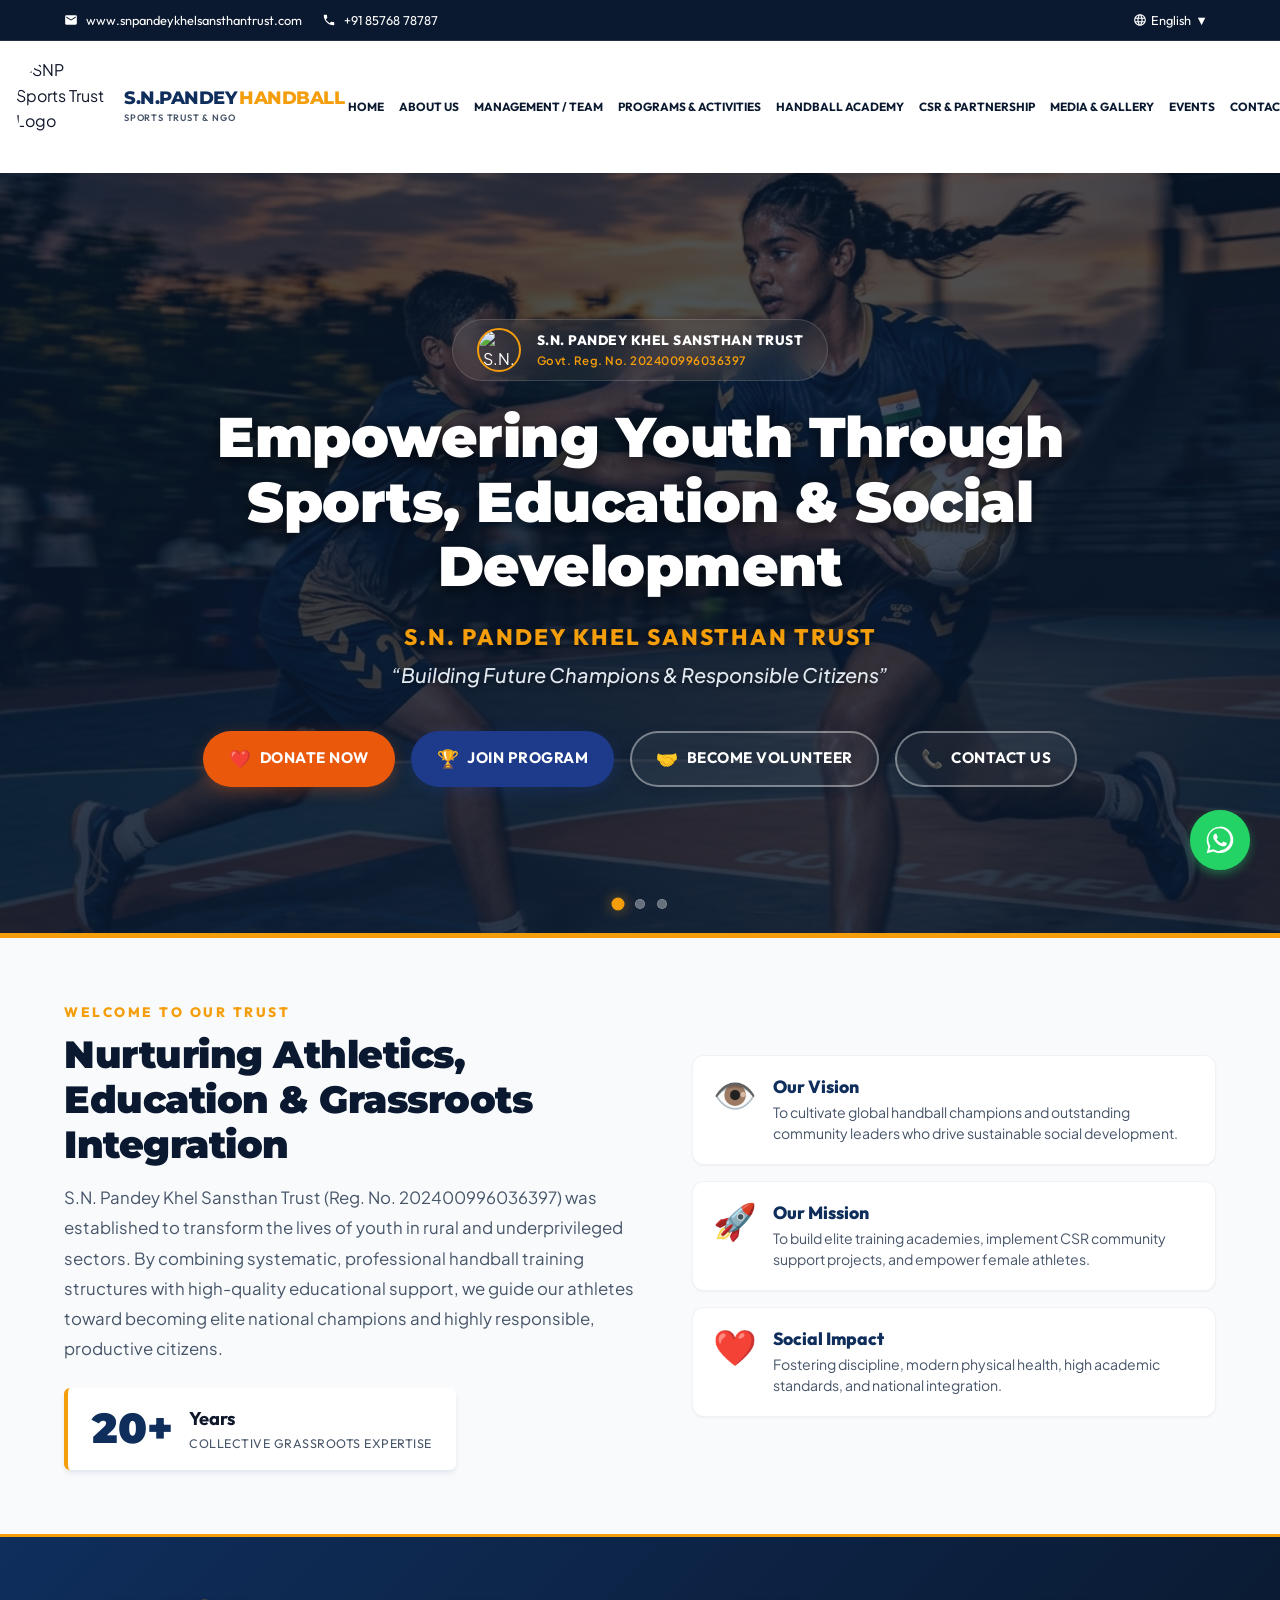
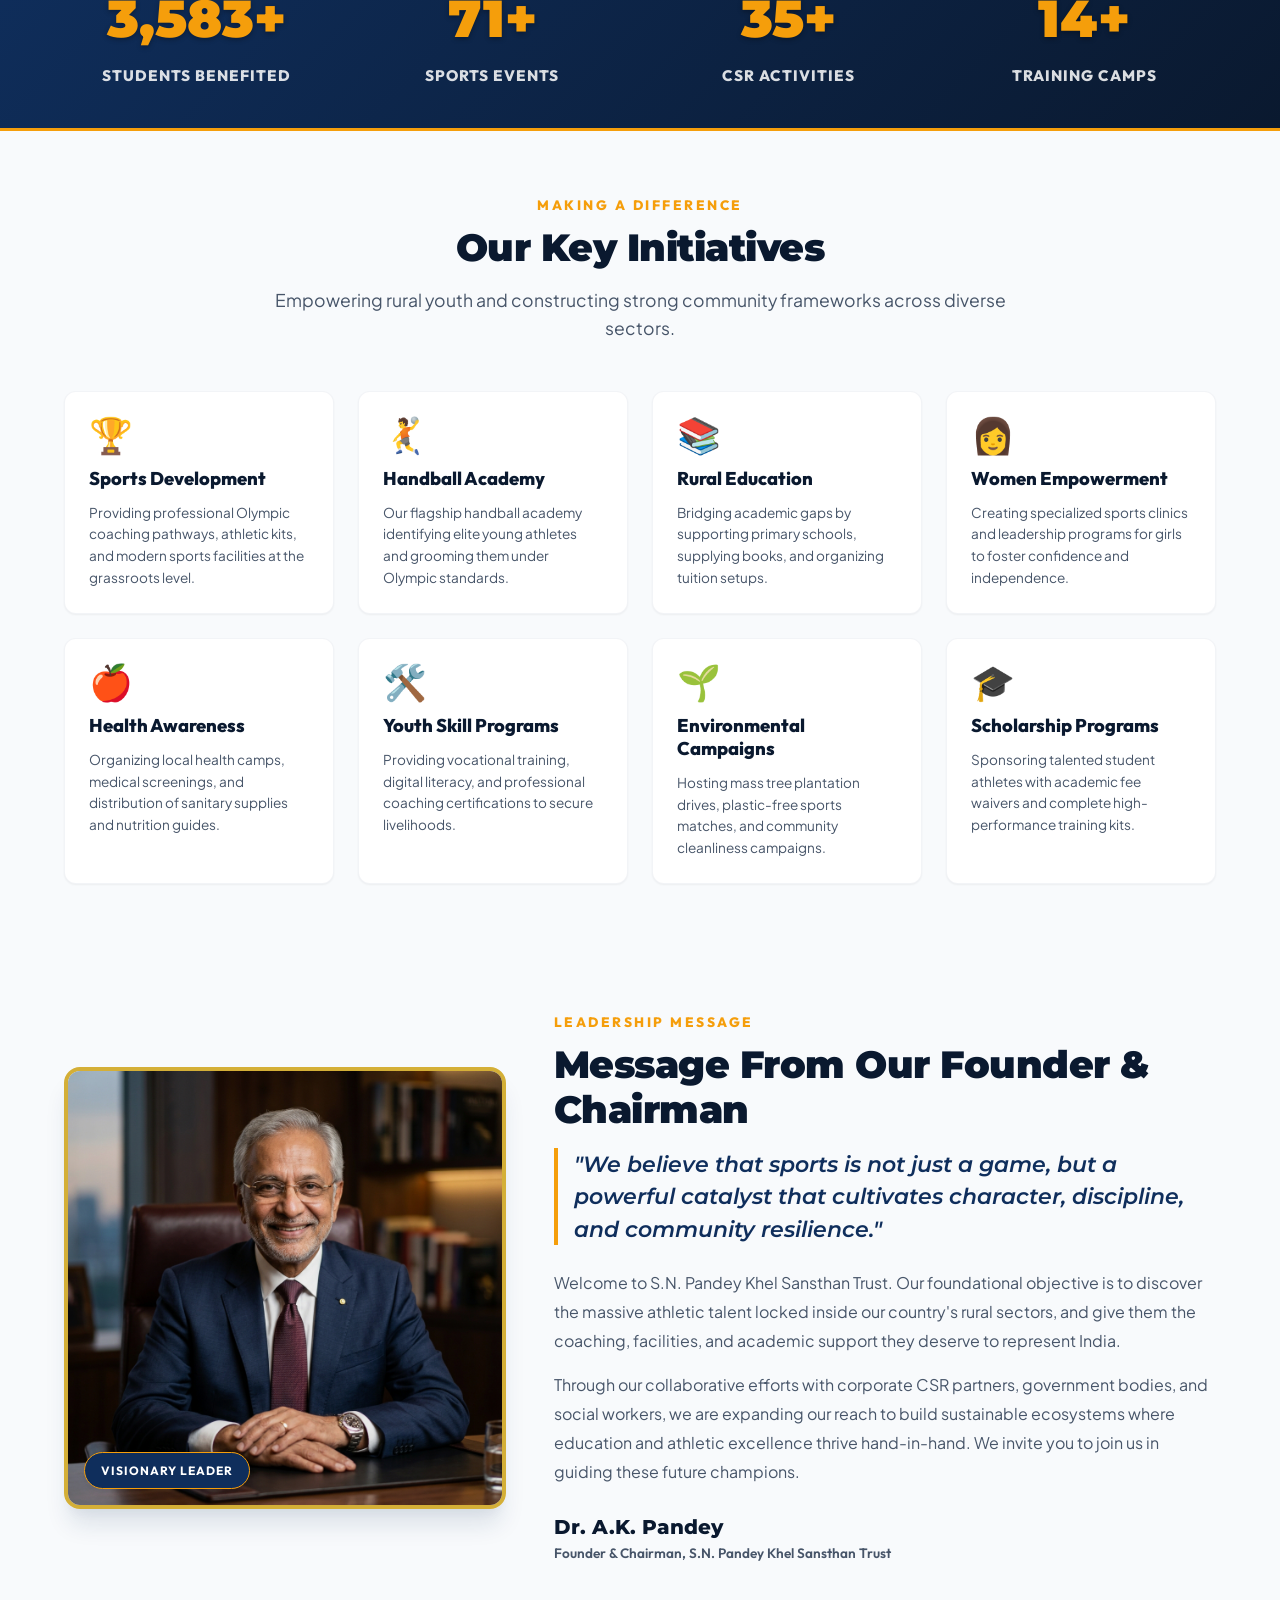
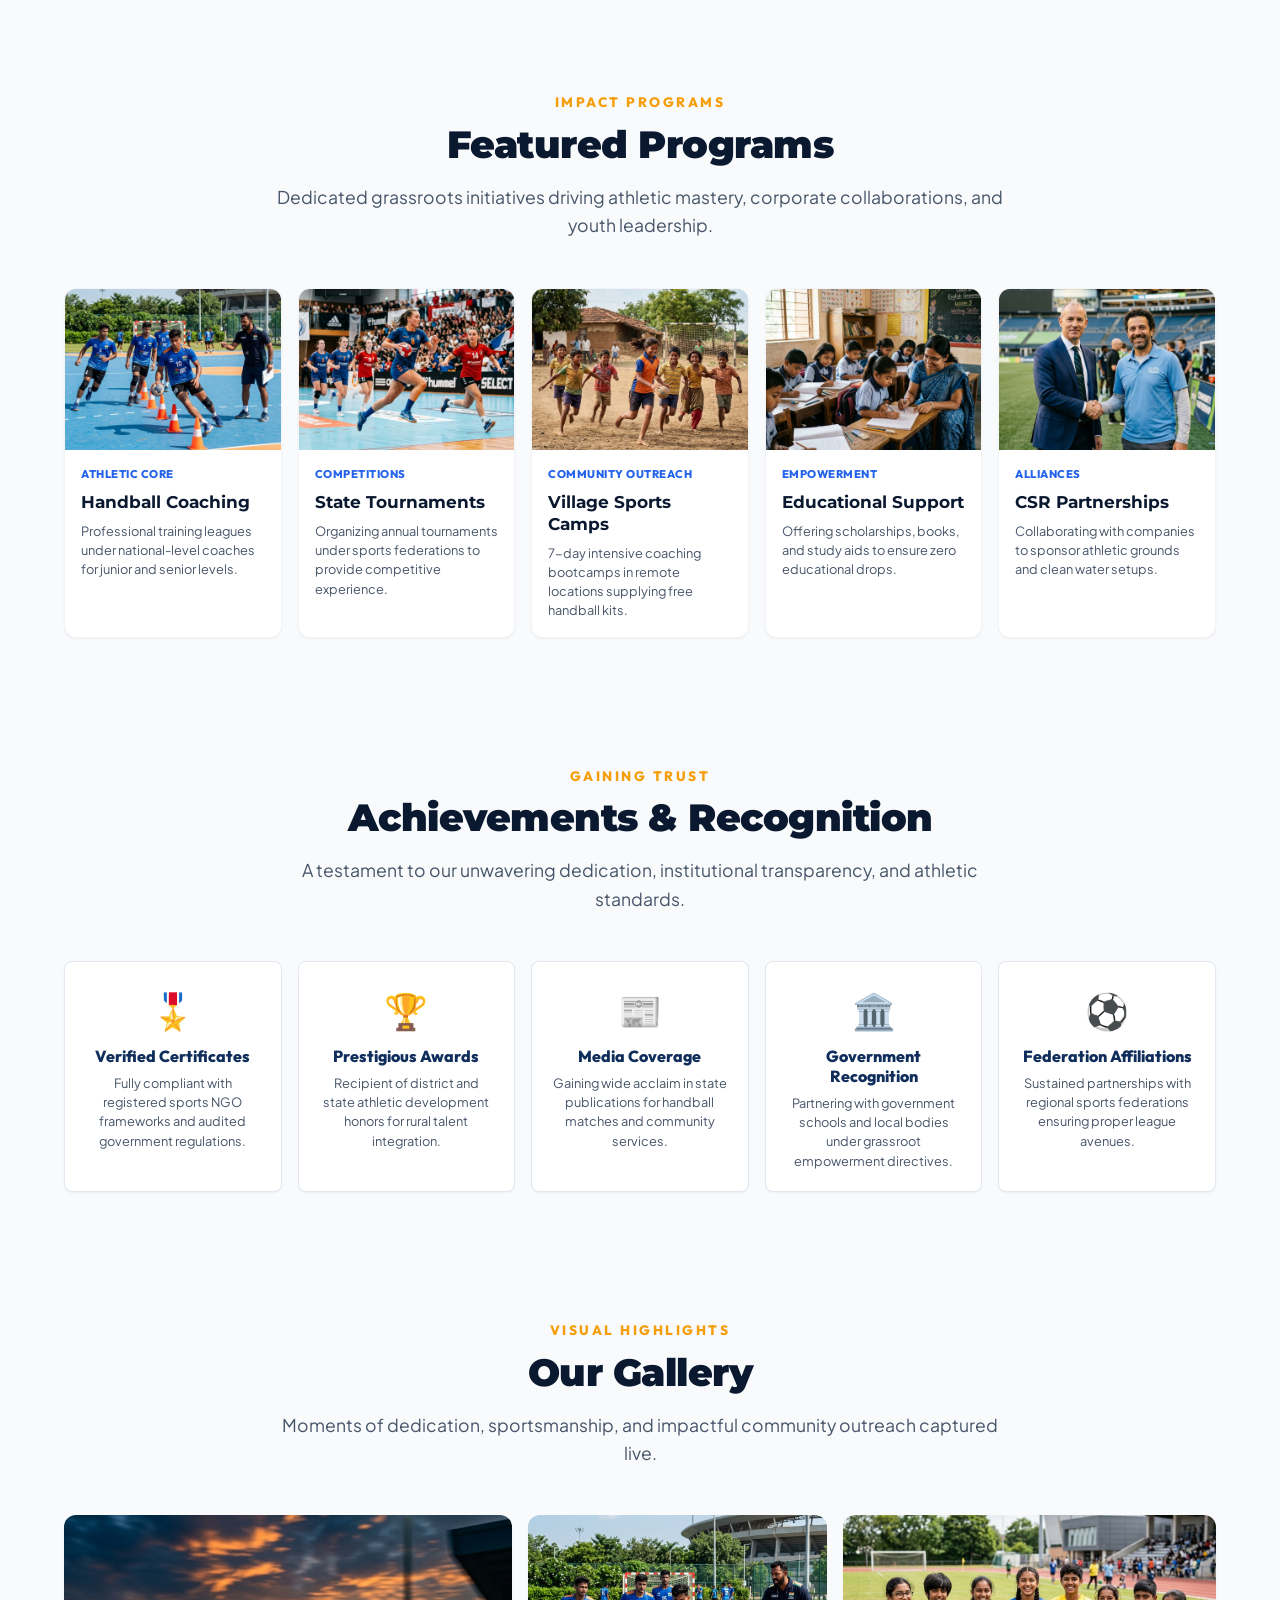
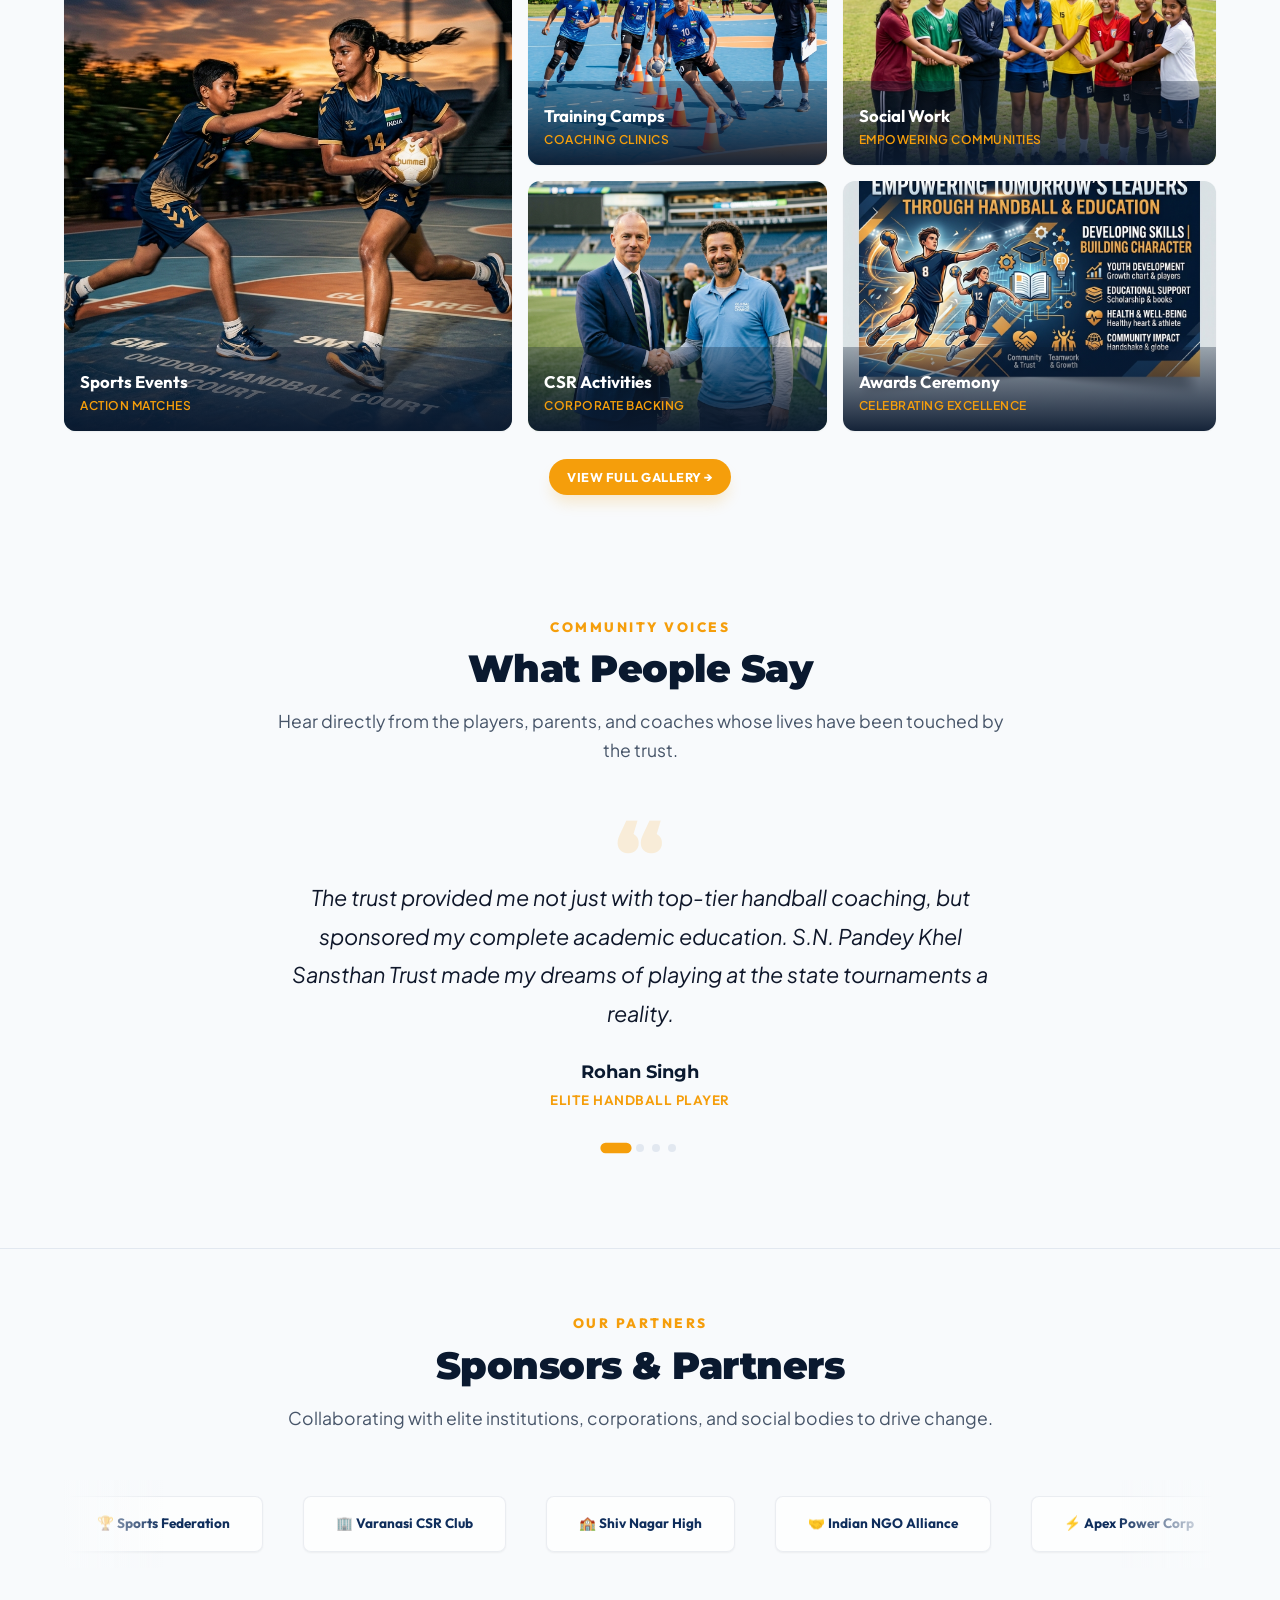
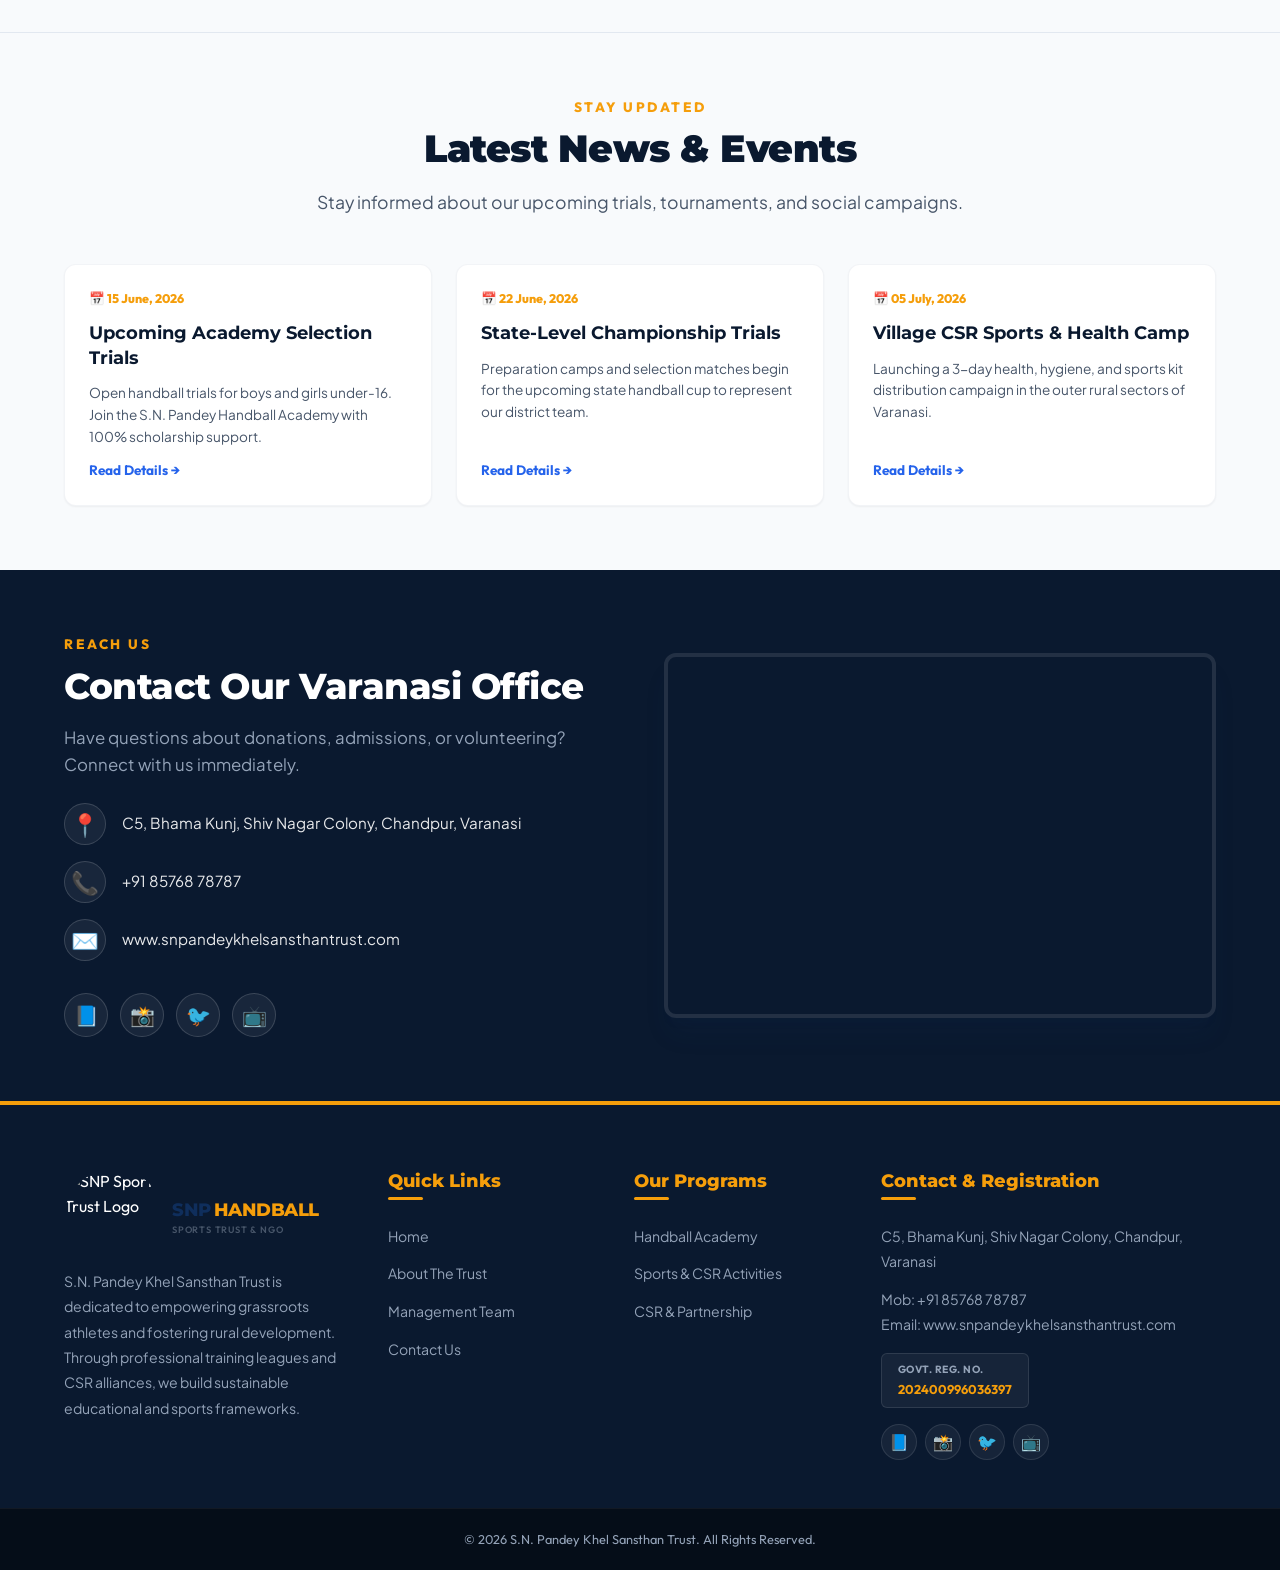
==== index.html @ 19aa3d47 "updated" ====
<!DOCTYPE html>
<html lang="en">

<head>
    <meta charset="UTF-8">
    <meta name="viewport" content="width=device-width, initial-scale=1.0">
    <meta name="description"
        content="SNP Sports Trust and NGO - Empowering athletes, promoting handball, and driving sustainable CSR initiatives for grassroots sports development.">
    <title>SNP Sports Trust & NGO | Premium CSR & Handball Development</title>

    <!-- Premium Google Fonts -->
    <link rel="preconnect" href="https://fonts.googleapis.com">
    <link rel="preconnect" href="https://fonts.gstatic.com" crossorigin>

    <!-- Theme Stylesheets -->
    <link rel="stylesheet" href="assets/css/style.css">
    <link rel="stylesheet" href="assets/css/responsive.css">
</head>

<body>

    <!-- Top Info Bar (Multi-Language, Quick Contact & Socials) -->
    <div class="top-bar">
        <div class="top-bar-container">
            <div class="top-bar-info">
                <span>
                    <svg style="width: 14px; height: 14px; fill: currentColor;" viewBox="0 0 24 24">
                        <path
                            d="M20 4H4c-1.1 0-1.99.9-1.99 2L2 18c0 1.1.9 2 2 2h16c1.1 0 2-.9 2-2V6c0-1.1-.9-2-2-2zm0 4l-8 5-8-5V6l8 5 8-5v2z" />
                    </svg>
                    www.snpandeykhelsansthantrust.com
                </span>
                <span>
                    <svg style="width: 14px; height: 14px; fill: currentColor;" viewBox="0 0 24 24">
                        <path
                            d="M6.62 10.79c1.44 2.83 3.76 5.14 6.59 6.59l2.2-2.2c.27-.27.67-.36 1.02-.24 1.12.37 2.33.57 3.57.57.55 0 1 .45 1 1V20c0 .55-.45 1-1 1-9.39 0-17-7.61-17-17 0-.55.45-1 1-1h3.5c.55 0 1 .45 1 1 0 1.25.2 2.45.57 3.57.11.35.03.74-.25 1.02l-2.2 2.2z" />
                    </svg>
                    +91 85768 78787
                </span>
            </div>

            <div class="top-bar-actions">
                <!-- Multi-Language Support Dropdown -->
                <div class="lang-selector">
                    <button id="lang-switch-btn" class="lang-btn">
                        <svg style="width: 14px; height: 14px; fill: currentColor;" viewBox="0 0 24 24">
                            <path
                                d="M11.99 2C6.47 2 2 6.48 2 12s4.47 10 9.99 10C17.52 22 22 17.52 22 12S17.52 2 11.99 2zm6.93 6h-2.95c-.32-1.25-.78-2.45-1.38-3.56 1.84.63 3.37 1.91 4.33 3.56zM12 4.04c.83 1.2 1.48 2.53 1.91 3.96h-3.82c.43-1.43 1.08-2.76 1.91-3.96zM4.26 14C4.1 13.36 4 12.69 4 12s.1-1.36.26-2h3.38c-.08.66-.14 1.33-.14 2 0 .67.06 1.34.14 2H4.26zm.82 2h2.95c.32 1.25.78 2.45 1.38 3.56-1.84-.63-3.37-1.9-4.33-3.56zm2.95-8H5.08c.96-1.66 2.49-2.93 4.33-3.56-.6 1.11-1.06 2.31-1.38 3.56zM12 19.96c-.83-1.2-1.48-2.53-1.91-3.96h3.82c-.43 1.43-1.08 2.76-1.91 3.96zM14.34 14H9.66c-.09-.66-.16-1.34-.16-2 0-.66.07-1.34.16-2h4.68c.09.66.16 1.34.16 2 0 .66-.07 1.34-.16 2zm.25 5.56c.6-1.11 1.06-2.31 1.38-3.56h2.95c-.96 1.65-2.49 2.93-4.33 3.56zM16.36 14c.08-.66.14-1.33.14-2 0-.67-.06-1.34-.14-2h3.38c.16.64.26 1.31.26 2s-.1 1.36-.26 2h-3.38z" />
                        </svg>
                        <span class="current-lang">English</span>
                        <span>▼</span>
                    </button>
                    <ul id="lang-dropdown-menu" class="lang-dropdown">
                        <li data-lang="en">English</li>
                        <li data-lang="hi">हिन्दी (Hindi)</li>
                    </ul>
                </div>
            </div>
        </div>
    </div>

    <!-- Main Navigation Header (Sticky Header) -->
    <header id="main-header">
        <div class="header-container">
            <!-- Brand Logo -->
            <div class="logo-container">
                <a href="index.html">
                    <img src="assets/images/logo.png" alt="SNP Sports Trust Logo"
                        style="width: 250px; height: 250px; border-radius: 50%; object-fit: cover;">
                    <div class="brand-text">
                        <span class="brand-name">S.N.Pandey <span>Handball</span></span>
                        <span class="brand-tagline">Sports Trust & NGO</span>
                    </div>
                </a>
            </div>

            <!-- Hamburger toggle for mobile menu -->
            <button id="mobile-menu-toggle" class="mobile-toggle" aria-label="Toggle Menu">
                <span></span>
                <span></span>
                <span></span>
            </button>

            <!-- Navigation Links -->
            <nav id="main-nav-menu" class="nav-menu">
                <div class="nav-item">
                    <a href="index.html" class="nav-link">Home</a>
                </div>
                <div class="nav-item">
                    <a href="about.html" class="nav-link">About Us</a>
                </div>
                <div class="nav-item">
                    <a href="team.html" class="nav-link">Management / Team</a>
                </div>
                <div class="nav-item">
                    <a href="programs.html" class="nav-link">Programs & Activities</a>
                </div>
                <div class="nav-item">
                    <a href="academy.html" class="nav-link">Handball Academy</a>
                </div>
                <div class="nav-item">
                    <a href="csr.html" class="nav-link">CSR & Partnership</a>
                </div>
                <div class="nav-item">
                    <a href="gallery.html" class="nav-link">Media & Gallery</a>
                </div>
                <!-- <div class="nav-item">
                    <a href="donation.html" class="nav-link">Donation</a>
                </div> -->
                <div class="nav-item">
                    <a href="events.html" class="nav-link">Events</a>
                </div>
                <div class="nav-item">
                    <a href="contact.html" class="nav-link">Contact</a>
                </div>
            </nav>

            <!-- CTA Donation Button -->
            <div class="header-actions">
                <a href="donation.html" class="btn-donate">Donate Now</a>
            </div>
        </div>
    </header>

    <!-- Main Content Area -->
    <main id="primary-content">
        <section id="hero-section" class="premium-hero">
            <!-- Background Slideshow -->
            <div class="hero-slideshow">
                <div class="hero-slide active"
                    style="background-image: linear-gradient(rgba(10, 25, 47, 0.7), rgba(10, 25, 47, 0.85)), url('assets/images/sports_hero_slide.png');">
                </div>
                <div class="hero-slide"
                    style="background-image: linear-gradient(rgba(10, 25, 47, 0.7), rgba(10, 25, 47, 0.85)), url('assets/images/education_hero_slide.png');">
                </div>
                <div class="hero-slide"
                    style="background-image: linear-gradient(rgba(10, 25, 47, 0.7), rgba(10, 25, 47, 0.85)), url('assets/images/youth_dev_hero_slide.png');">
                </div>
            </div>

            <!-- Hero Content Overlay -->
            <div class="hero-content-container">
                <!-- Trust Badge & Reg Number -->
                <div class="hero-trust-badge">
                    <img src="assets/images/logo.png" alt="S.N. Pandey Khel Sansthan Trust Logo"
                        class="hero-trust-logo">
                    <div class="hero-trust-info">
                        <span class="hero-trust-name">S.N. Pandey Khel Sansthan Trust</span>
                        <span class="hero-trust-reg">Govt. Reg. No. 202400996036397</span>
                    </div>
                </div>

                <h1 class="hero-main-title">Empowering Youth Through Sports, Education & Social Development</h1>

                <div class="hero-subtitle-container">
                    <h3 class="hero-subtitle">S.N. Pandey Khel Sansthan Trust</h3>
                    <p class="hero-tagline">“Building Future Champions & Responsible Citizens”</p>
                </div>

                <!-- CTA Buttons -->
                <div class="hero-cta-group">
                    <a href="donation.html" class="hero-cta-btn btn-donate-now">
                        <span class="btn-icon">❤️</span> Donate Now
                    </a>
                    <a href="academy.html" class="hero-cta-btn btn-join-program">
                        <span class="btn-icon">🏆</span> Join Program
                    </a>
                    <a href="contact.html?type=volunteer" class="hero-cta-btn btn-become-volunteer">
                        <span class="btn-icon">🤝</span> Become Volunteer
                    </a>
                    <a href="contact.html" class="hero-cta-btn btn-contact-us">
                        <span class="btn-icon">📞</span> Contact Us
                    </a>
                </div>
            </div>

            <!-- Slideshow Indicators -->
            <div class="hero-indicators">
                <span class="indicator active" data-slide="0"></span>
                <span class="indicator" data-slide="1"></span>
                <span class="indicator" data-slide="2"></span>
            </div>
        </section>

        <!-- Section: About Trust (Quick Intro) -->
        <section id="about-intro" class="section-padding">
            <div class="container intro-grid">
                <div class="intro-left">
                    <span class="section-tagline">Welcome to Our Trust</span>
                    <h2 class="section-title">Nurturing Athletics, Education & Grassroots Integration</h2>
                    <p class="section-desc">
                        S.N. Pandey Khel Sansthan Trust (Reg. No. 202400996036397) was established to transform the
                        lives of youth in rural and underprivileged sectors. By combining systematic, professional
                        handball training structures with high-quality educational support, we guide our athletes toward
                        becoming elite national champions and highly responsible, productive citizens.
                    </p>
                    <div class="trust-years-badge">
                        <span class="badge-num">20+</span>
                        <div class="badge-text">
                            <strong>Years</strong>
                            <span>Collective Grassroots Expertise</span>
                        </div>
                    </div>
                </div>
                <div class="intro-right">
                    <div class="intro-features">
                        <!-- Vision Card -->
                        <div class="intro-feat-card">
                            <div class="feat-icon">👁️</div>
                            <div class="feat-content">
                                <h3>Our Vision</h3>
                                <p>To cultivate global handball champions and outstanding community leaders who drive
                                    sustainable social development.</p>
                            </div>
                        </div>
                        <!-- Mission Card -->
                        <div class="intro-feat-card">
                            <div class="feat-icon">🚀</div>
                            <div class="feat-content">
                                <h3>Our Mission</h3>
                                <p>To build elite training academies, implement CSR community support projects, and
                                    empower female athletes.</p>
                            </div>
                        </div>
                        <!-- Social Impact Card -->
                        <div class="intro-feat-card">
                            <div class="feat-icon">❤️</div>
                            <div class="feat-content">
                                <h3>Social Impact</h3>
                                <p>Fostering discipline, modern physical health, high academic standards, and national
                                    integration.</p>
                            </div>
                        </div>
                    </div>
                </div>
            </div>
        </section>

        <!-- Section: Counters -->
        <section id="counters" class="section-padding counters-dark">
            <div class="container counters-grid">
                <div class="counter-item">
                    <span class="counter-num"><span class="count-value" data-target="5000">0</span>+</span>
                    <span class="counter-label">Students Benefited</span>
                </div>
                <div class="counter-item">
                    <span class="counter-num"><span class="count-value" data-target="100">0</span>+</span>
                    <span class="counter-label">Sports Events</span>
                </div>
                <div class="counter-item">
                    <span class="counter-num"><span class="count-value" data-target="50">0</span>+</span>
                    <span class="counter-label">CSR Activities</span>
                </div>
                <div class="counter-item">
                    <span class="counter-num"><span class="count-value" data-target="20">0</span>+</span>
                    <span class="counter-label">Training Camps</span>
                </div>
            </div>
        </section>

        <!-- Section: Key Initiatives -->
        <section id="key-initiatives" class="section-padding bg-light">
            <div class="container">
                <div class="section-header text-center">
                    <span class="section-tagline">Making a Difference</span>
                    <h2 class="section-title">Our Key Initiatives</h2>
                    <p class="section-subtitle-text">Empowering rural youth and constructing strong community frameworks
                        across diverse sectors.</p>
                </div>
                <div class="initiatives-grid">
                    <!-- 1. Sports Development -->
                    <div class="initiative-card">
                        <div class="init-icon">🏆</div>
                        <h3>Sports Development</h3>
                        <p>Providing professional Olympic coaching pathways, athletic kits, and modern sports facilities
                            at the grassroots level.</p>
                    </div>
                    <!-- 2. Handball Academy -->
                    <div class="initiative-card">
                        <div class="init-icon">🤾</div>
                        <h3>Handball Academy</h3>
                        <p>Our flagship handball academy identifying elite young athletes and grooming them under
                            Olympic standards.</p>
                    </div>
                    <!-- 3. Rural Education -->
                    <div class="initiative-card">
                        <div class="init-icon">📚</div>
                        <h3>Rural Education</h3>
                        <p>Bridging academic gaps by supporting primary schools, supplying books, and organizing tuition
                            setups.</p>
                    </div>
                    <!-- 4. Women Empowerment -->
                    <div class="initiative-card">
                        <div class="init-icon">👩</div>
                        <h3>Women Empowerment</h3>
                        <p>Creating specialized sports clinics and leadership programs for girls to foster confidence
                            and independence.</p>
                    </div>
                    <!-- 5. Health Awareness -->
                    <div class="initiative-card">
                        <div class="init-icon">🍎</div>
                        <h3>Health Awareness</h3>
                        <p>Organizing local health camps, medical screenings, and distribution of sanitary supplies and
                            nutrition guides.</p>
                    </div>
                    <!-- 6. Youth Skill Programs -->
                    <div class="initiative-card">
                        <div class="init-icon">🛠️</div>
                        <h3>Youth Skill Programs</h3>
                        <p>Providing vocational training, digital literacy, and professional coaching certifications to
                            secure livelihoods.</p>
                    </div>
                    <!-- 7. Environmental Campaigns -->
                    <div class="initiative-card">
                        <div class="init-icon">🌱</div>
                        <h3>Environmental Campaigns</h3>
                        <p>Hosting mass tree plantation drives, plastic-free sports matches, and community cleanliness
                            campaigns.</p>
                    </div>
                    <!-- 8. Scholarship Programs -->
                    <div class="initiative-card">
                        <div class="init-icon">🎓</div>
                        <h3>Scholarship Programs</h3>
                        <p>Sponsoring talented student athletes with academic fee waivers and complete high-performance
                            training kits.</p>
                    </div>
                </div>
            </div>
        </section>

        <!-- Section: Chairman / Founder Message -->
        <section id="chairman-msg" class="section-padding">
            <div class="container chairman-grid">
                <div class="chairman-image-col">
                    <div class="chairman-img-wrapper">
                        <img src="assets/images/chairman_portrait.png" alt="Dr. A.K. Pandey - Chairman & Founder"
                            class="chairman-img">
                        <div class="chairman-badge">Visionary Leader</div>
                    </div>
                </div>
                <div class="chairman-content-col">
                    <span class="section-tagline">Leadership Message</span>
                    <h2 class="section-title">Message From Our Founder & Chairman</h2>
                    <blockquote class="chairman-quote">
                        "We believe that sports is not just a game, but a powerful catalyst that cultivates character,
                        discipline, and community resilience."
                    </blockquote>
                    <p class="chairman-text">
                        Welcome to S.N. Pandey Khel Sansthan Trust. Our foundational objective is to discover the
                        massive athletic talent locked inside our country's rural sectors, and give them the coaching,
                        facilities, and academic support they deserve to represent India.
                    </p>
                    <p class="chairman-text">
                        Through our collaborative efforts with corporate CSR partners, government bodies, and social
                        workers, we are expanding our reach to build sustainable ecosystems where education and athletic
                        excellence thrive hand-in-hand. We invite you to join us in guiding these future champions.
                    </p>
                    <div class="chairman-signature">
                        <span class="sig-name">Dr. A.K. Pandey</span>
                        <span class="sig-title">Founder & Chairman, S.N. Pandey Khel Sansthan Trust</span>
                    </div>
                </div>
            </div>
        </section>

        <!-- Section: Featured Programs -->
        <section id="featured-programs" class="section-padding bg-light">
            <div class="container">
                <div class="section-header text-center">
                    <span class="section-tagline">Impact Programs</span>
                    <h2 class="section-title">Featured Programs</h2>
                    <p class="section-subtitle-text">Dedicated grassroots initiatives driving athletic mastery,
                        corporate collaborations, and youth leadership.</p>
                </div>
                <div class="programs-deck">
                    <!-- 1. Handball Coaching -->
                    <div class="program-card">
                        <div class="prog-img-wrapper">
                            <img src="assets/images/prog_coaching.png" alt="Handball Coaching Program" class="prog-img">
                            <div class="prog-overlay"><a href="academy.html" class="btn-prog-link">Learn More &rarr;</a>
                            </div>
                        </div>
                        <div class="prog-content">
                            <span class="prog-tag">Athletic Core</span>
                            <h3>Handball Coaching</h3>
                            <p>Professional training leagues under national-level coaches for junior and senior levels.
                            </p>
                        </div>
                    </div>
                    <!-- 2. State-Level Tournaments -->
                    <div class="program-card">
                        <div class="prog-img-wrapper">
                            <img src="assets/images/prog_tournaments.png" alt="State-Level Tournaments"
                                class="prog-img">
                            <div class="prog-overlay"><a href="events.html" class="btn-prog-link">Learn More &rarr;</a>
                            </div>
                        </div>
                        <div class="prog-content">
                            <span class="prog-tag">Competitions</span>
                            <h3>State Tournaments</h3>
                            <p>Organizing annual tournaments under sports federations to provide competitive experience.
                            </p>
                        </div>
                    </div>
                    <!-- 3. Village Sports Camps -->
                    <div class="program-card">
                        <div class="prog-img-wrapper">
                            <img src="assets/images/prog_camps.png" alt="Village Sports Camps" class="prog-img">
                            <div class="prog-overlay"><a href="events.html" class="btn-prog-link">Learn More &rarr;</a>
                            </div>
                        </div>
                        <div class="prog-content">
                            <span class="prog-tag">Community Outreach</span>
                            <h3>Village Sports Camps</h3>
                            <p>7-day intensive coaching bootcamps in remote locations supplying free handball kits.</p>
                        </div>
                    </div>
                    <!-- 4. Educational Support -->
                    <div class="program-card">
                        <div class="prog-img-wrapper">
                            <img src="assets/images/prog_education.png" alt="Educational Support" class="prog-img">
                            <div class="prog-overlay"><a href="programs.html" class="btn-prog-link">Learn More
                                    &rarr;</a></div>
                        </div>
                        <div class="prog-content">
                            <span class="prog-tag">Empowerment</span>
                            <h3>Educational Support</h3>
                            <p>Offering scholarships, books, and study aids to ensure zero educational drops.</p>
                        </div>
                    </div>
                    <!-- 5. CSR Partnerships -->
                    <div class="program-card">
                        <div class="prog-img-wrapper">
                            <img src="assets/images/prog_csr.png" alt="CSR Partnerships" class="prog-img">
                            <div class="prog-overlay"><a href="csr.html" class="btn-prog-link">Learn More &rarr;</a>
                            </div>
                        </div>
                        <div class="prog-content">
                            <span class="prog-tag">Alliances</span>
                            <h3>CSR Partnerships</h3>
                            <p>Collaborating with companies to sponsor athletic grounds and clean water setups.</p>
                        </div>
                    </div>
                </div>
            </div>
        </section>

        <!-- Section: Achievements & Recognition -->
        <section id="achievements" class="section-padding">
            <div class="container">
                <div class="section-header text-center">
                    <span class="section-tagline">Gaining Trust</span>
                    <h2 class="section-title">Achievements & Recognition</h2>
                    <p class="section-subtitle-text">A testament to our unwavering dedication, institutional
                        transparency, and athletic standards.</p>
                </div>
                <div class="achieve-grid">
                    <div class="achieve-item">
                        <div class="achieve-num">🎖️</div>
                        <h3>Verified Certificates</h3>
                        <p>Fully compliant with registered sports NGO frameworks and audited government regulations.</p>
                    </div>
                    <div class="achieve-item">
                        <div class="achieve-num">🏆</div>
                        <h3>Prestigious Awards</h3>
                        <p>Recipient of district and state athletic development honors for rural talent integration.</p>
                    </div>
                    <div class="achieve-item">
                        <div class="achieve-num">📰</div>
                        <h3>Media Coverage</h3>
                        <p>Gaining wide acclaim in state publications for handball matches and community services.</p>
                    </div>
                    <div class="achieve-item">
                        <div class="achieve-num">🏛️</div>
                        <h3>Government Recognition</h3>
                        <p>Partnering with government schools and local bodies under grassroot empowerment directives.
                        </p>
                    </div>
                    <div class="achieve-item">
                        <div class="achieve-num">⚽</div>
                        <h3>Federation Affiliations</h3>
                        <p>Sustained partnerships with regional sports federations ensuring proper league avenues.</p>
                    </div>
                </div>
            </div>
        </section>

        <!-- Section: Gallery -->
        <section id="gallery" class="section-padding bg-light">
            <div class="container">
                <div class="section-header text-center">
                    <span class="section-tagline">Visual Highlights</span>
                    <h2 class="section-title">Our Gallery</h2>
                    <p class="section-subtitle-text">Moments of dedication, sportsmanship, and impactful community
                        outreach captured live.</p>
                </div>
                <div class="gallery-grid">
                    <!-- Item 1 -->
                    <div class="gallery-item">
                        <img src="assets/images/sports_hero_slide.png" alt="Sports Events" class="gallery-img">
                        <div class="gallery-overlay">
                            <h3>Sports Events</h3>
                            <span>Action matches</span>
                        </div>
                    </div>
                    <!-- Item 2 -->
                    <div class="gallery-item">
                        <img src="assets/images/prog_coaching.png" alt="Training Camps" class="gallery-img">
                        <div class="gallery-overlay">
                            <h3>Training Camps</h3>
                            <span>Coaching clinics</span>
                        </div>
                    </div>
                    <!-- Item 3 -->
                    <div class="gallery-item">
                        <img src="assets/images/prog_csr.png" alt="CSR Activities" class="gallery-img">
                        <div class="gallery-overlay">
                            <h3>CSR Activities</h3>
                            <span>Corporate backing</span>
                        </div>
                    </div>
                    <!-- Item 4 -->
                    <div class="gallery-item">
                        <img src="assets/images/youth_dev_hero_slide.png" alt="Social Work" class="gallery-img">
                        <div class="gallery-overlay">
                            <h3>Social Work</h3>
                            <span>Empowering communities</span>
                        </div>
                    </div>
                    <!-- Item 5 -->
                    <div class="gallery-item">
                        <img src="assets/images/sports-hero.png" alt="Awards Ceremony" class="gallery-img">
                        <div class="gallery-overlay">
                            <h3>Awards Ceremony</h3>
                            <span>Celebrating excellence</span>
                        </div>
                    </div>
                </div>
                <div class="text-center" style="margin-top: var(--spacing-8);">
                    <a href="gallery.html" class="btn-donate">View Full Gallery &rarr;</a>
                </div>
            </div>
        </section>

        <!-- Section: Testimonials -->
        <section id="testimonials" class="section-padding">
            <div class="container">
                <div class="section-header text-center">
                    <span class="section-tagline">Community Voices</span>
                    <h2 class="section-title">What People Say</h2>
                    <p class="section-subtitle-text">Hear directly from the players, parents, and coaches whose lives
                        have been touched by the trust.</p>
                </div>
                <div class="testimonial-slider-container">
                    <div class="testimonial-slides">
                        <!-- Slide 1 -->
                        <div class="test-slide active">
                            <span class="quote-symbol">“</span>
                            <p class="test-quote">
                                The trust provided me not just with top-tier handball coaching, but sponsored my
                                complete academic education. S.N. Pandey Khel Sansthan Trust made my dreams of playing
                                at the state tournaments a reality.
                            </p>
                            <div class="test-author">
                                <strong>Rohan Singh</strong>
                                <span>Elite Handball Player</span>
                            </div>
                        </div>
                        <!-- Slide 2 -->
                        <div class="test-slide">
                            <span class="quote-symbol">“</span>
                            <p class="test-quote">
                                As a parent, I was worried about my daughter's sports expenses. The trust provided free
                                equipment and safe transport, encouraging her to win the district championship. We are
                                extremely grateful.
                            </p>
                            <div class="test-author">
                                <strong>Meera Devi</strong>
                                <span>Parent of Athlete</span>
                            </div>
                        </div>
                        <!-- Slide 3 -->
                        <div class="test-slide">
                            <span class="quote-symbol">“</span>
                            <p class="test-quote">
                                Working with the trust has been amazing. Their dedication to transparent CSR execution
                                and genuine grassroots development sets a national benchmark for sports NGOs.
                            </p>
                            <div class="test-author">
                                <strong>Mr. Rajesh Sen</strong>
                                <span>State Sports Official</span>
                            </div>
                        </div>
                        <!-- Slide 4 -->
                        <div class="test-slide">
                            <span class="quote-symbol">“</span>
                            <p class="test-quote">
                                Under Dr. A.K. Pandey's guidance, we have structured professional pathways ensuring
                                athletes gain physical robustness, tactical intelligence, and strong moral values.
                            </p>
                            <div class="test-author">
                                <strong>Coach Vinod Kumar</strong>
                                <span>Head Handball Coach</span>
                            </div>
                        </div>
                    </div>
                    <div class="test-indicators">
                        <span class="test-indicator active" data-test-slide="0"></span>
                        <span class="test-indicator" data-test-slide="1"></span>
                        <span class="test-indicator" data-test-slide="2"></span>
                        <span class="test-indicator" data-test-slide="3"></span>
                    </div>
                </div>
            </div>
        </section>

        <!-- Section: Sponsors & Partners -->
        <section id="sponsors" class="section-padding bg-light sponsors-section">
            <div class="container">
                <div class="section-header text-center">
                    <span class="section-tagline">Our Partners</span>
                    <h2 class="section-title">Sponsors & Partners</h2>
                    <p class="section-subtitle-text">Collaborating with elite institutions, corporations, and social
                        bodies to drive change.</p>
                </div>
                <div class="partners-marquee-container">
                    <div class="partners-marquee">
                        <div class="partner-logo"><span>🏆 Sports Federation</span></div>
                        <div class="partner-logo"><span>🏢 Varanasi CSR Club</span></div>
                        <div class="partner-logo"><span>🏫 Shiv Nagar High</span></div>
                        <div class="partner-logo"><span>🤝 Indian NGO Alliance</span></div>
                        <div class="partner-logo"><span>⚡ Apex Power Corp</span></div>
                        <div class="partner-logo"><span>🏅 UP Handball Union</span></div>
                        <!-- Duplicated for seamless loop -->
                        <div class="partner-logo"><span>🏆 Sports Federation</span></div>
                        <div class="partner-logo"><span>🏢 Varanasi CSR Club</span></div>
                        <div class="partner-logo"><span>🏫 Shiv Nagar High</span></div>
                        <div class="partner-logo"><span>🤝 Indian NGO Alliance</span></div>
                        <div class="partner-logo"><span>⚡ Apex Power Corp</span></div>
                        <div class="partner-logo"><span>🏅 UP Handball Union</span></div>
                    </div>
                </div>
            </div>
        </section>

        <!-- Section: Latest News & Events -->
        <section id="news-events" class="section-padding">
            <div class="container">
                <div class="section-header text-center">
                    <span class="section-tagline">Stay Updated</span>
                    <h2 class="section-title">Latest News & Events</h2>
                    <p class="section-subtitle-text">Stay informed about our upcoming trials, tournaments, and social
                        campaigns.</p>
                </div>
                <div class="news-grid">
                    <!-- News 1 -->
                    <div class="news-card">
                        <div class="news-date">📅 15 June, 2026</div>
                        <h3>Upcoming Academy Selection Trials</h3>
                        <p>Open handball trials for boys and girls under-16. Join the S.N. Pandey Handball Academy with
                            100% scholarship support.</p>
                        <a href="events.html" class="news-readmore">Read Details &rarr;</a>
                    </div>
                    <!-- News 2 -->
                    <div class="news-card">
                        <div class="news-date">📅 22 June, 2026</div>
                        <h3>State-Level Championship Trials</h3>
                        <p>Preparation camps and selection matches begin for the upcoming state handball cup to
                            represent our district team.</p>
                        <a href="events.html" class="news-readmore">Read Details &rarr;</a>
                    </div>
                    <!-- News 3 -->
                    <div class="news-card">
                        <div class="news-date">📅 05 July, 2026</div>
                        <h3>Village CSR Sports & Health Camp</h3>
                        <p>Launching a 3-day health, hygiene, and sports kit distribution campaign in the outer rural
                            sectors of Varanasi.</p>
                        <a href="events.html" class="news-readmore">Read Details &rarr;</a>
                    </div>
                </div>
            </div>
        </section>

        <!-- Section: Contact Quick Section -->
        <section id="contact-quick" class="section-padding bg-navy text-white">
            <div class="container contact-quick-grid">
                <div class="contact-quick-info">
                    <span class="section-tagline">Reach Us</span>
                    <h2>Contact Our Varanasi Office</h2>
                    <p class="contact-intro-text">Have questions about donations, admissions, or volunteering? Connect
                        with us immediately.</p>

                    <ul class="contact-details-list">
                        <li>
                            <span class="detail-icon">📍</span>
                            <span class="detail-txt">C5, Bhama Kunj, Shiv Nagar Colony, Chandpur, Varanasi</span>
                        </li>
                        <li>
                            <span class="detail-icon">📞</span>
                            <span class="detail-txt">+91 85768 78787</span>
                        </li>
                        <li>
                            <span class="detail-icon">✉️</span>
                            <span class="detail-txt">www.snpandeykhelsansthantrust.com</span>
                        </li>
                    </ul>

                    <div class="social-links-container">
                        <a href="#" class="social-icon-btn" aria-label="Facebook">📘</a>
                        <a href="#" class="social-icon-btn" aria-label="Instagram">📸</a>
                        <a href="#" class="social-icon-btn" aria-label="Twitter">🐦</a>
                        <a href="#" class="social-icon-btn" aria-label="YouTube">📺</a>
                    </div>
                </div>
                <div class="contact-quick-map">
                    <div class="map-iframe-container">
                        <iframe
                            src="https://www.google.com/maps/embed?pb=!1m18!1m12!1m3!1d3606.8488730999554!2d82.94636737597143!3d25.309257626992645!2m3!1f0!2f0!3f0!3m2!1i1024!2i768!4f13.1!3m3!1m2!1s0x398e2ded4835f8d9%3A0x6b44a2c4a9386d49!2sShiv%20Nagar%20Colony%2C%20Chandpur%2C%20Industrial%20Estate%2C%20Varanasi%2C%20Uttar%20Pradesh%20221106!5e0!3m2!1sen!2sin!4v1716890000000!5m2!1sen!2sin"
                            width="100%" height="350" style="border:0; border-radius: var(--radius-xl);"
                            allowfullscreen="" loading="lazy" referrerpolicy="no-referrer-when-downgrade">
                        </iframe>
                    </div>
                </div>
            </div>
        </section>
    </main>

    <!-- Comprehensive Footer Section -->
    <footer id="main-footer">
        <div class="container footer-container-grid">
            <!-- About Trust -->
            <div class="footer-col col-about">
                <div class="logo-container">
                    <a href="index.html">
                        <img src="assets/images/logo.png" alt="SNP Sports Trust Logo"
                            style="width: 250px; height: 250px; border-radius: 50%; object-fit: cover;">
                        <div class="brand-text">
                            <span class="brand-name">SNP <span>Handball</span></span>
                            <span class="brand-tagline">Sports Trust & NGO</span>
                        </div>
                    </a>
                </div>
                <p>
                    S.N. Pandey Khel Sansthan Trust is dedicated to empowering grassroots athletes and fostering rural
                    development. Through professional training leagues and CSR alliances, we build sustainable
                    educational and sports frameworks.
                </p>
            </div>

            <!-- Quick Links -->
            <div class="footer-col col-links">
                <h4>Quick Links</h4>
                <ul>
                    <li><a href="index.html">Home</a></li>
                    <li><a href="about.html">About The Trust</a></li>
                    <li><a href="team.html">Management Team</a></li>
                    <li><a href="contact.html">Contact Us</a></li>
                </ul>
            </div>

            <!-- Programs -->
            <div class="footer-col col-programs">
                <h4>Our Programs</h4>
                <ul>
                    <li><a href="academy.html">Handball Academy</a></li>
                    <li><a href="programs.html">Sports & CSR Activities</a></li>
                    <li><a href="csr.html">CSR & Partnership</a></li>
                </ul>
            </div>

            <!-- Contact, Social & Registration details -->
            <div class="footer-col col-contact-reg">
                <h4>Contact & Registration</h4>
                <p class="footer-address">
                    C5, Bhama Kunj, Shiv Nagar Colony, Chandpur, Varanasi
                </p>
                <p class="footer-contact-info">
                    Mob: +91 85768 78787<br>
                    Email: www.snpandeykhelsansthantrust.com
                </p>
                <!-- Trust Badge inside Footer -->
                <div class="footer-trust-badge-small">
                    <span class="reg-label">Govt. Reg. No.</span>
                    <span class="reg-number">202400996036397</span>
                </div>
                <!-- Social Icons inside Footer -->
                <div class="footer-social-links">
                    <a href="#" class="footer-social-btn" aria-label="Facebook">📘</a>
                    <a href="#" class="footer-social-btn" aria-label="Instagram">📸</a>
                    <a href="#" class="footer-social-btn" aria-label="Twitter">🐦</a>
                    <a href="#" class="footer-social-btn" aria-label="YouTube">📺</a>
                </div>
            </div>
        </div>

        <!-- Bottom Line and Copyright -->
        <div class="footer-bottom">
            <div class="container">
                <p>&copy; 2026 S.N. Pandey Khel Sansthan Trust. All Rights Reserved.</p>
            </div>
        </div>
    </footer>

    <!-- WhatsApp Floating Button -->
    <a href="https://wa.me/919876543210" target="_blank" class="whatsapp-floating" aria-label="Chat on WhatsApp">
        <svg class="whatsapp-icon" viewBox="0 0 24 24">
            <path
                d="M12.012 2c-5.506 0-9.988 4.481-9.988 9.987 0 1.763.46 3.42 1.262 4.876L2 22l5.282-1.385c1.4.762 2.99 1.196 4.717 1.196 5.508 0 9.99-4.482 9.99-9.988 0-5.505-4.482-9.987-9.99-9.987zm0 18.286c-1.577 0-3.107-.42-4.453-1.213l-.319-.19-3.31.867.88-3.226-.207-.331c-.87-1.389-1.33-3.003-1.33-4.679 0-4.568 3.718-8.285 8.285-8.285 4.566 0 8.283 3.717 8.283 8.285 0 4.569-3.717 8.286-8.283 8.286zm4.551-6.223c-.249-.125-1.478-.73-1.708-.812-.229-.084-.396-.125-.561.125-.167.249-.645.812-.79.979-.147.166-.293.187-.542.062-.25-.125-1.054-.388-2.008-1.24-.741-.662-1.242-1.48-1.387-1.73-.146-.249-.016-.384.109-.508.112-.112.249-.292.374-.437.125-.146.166-.249.25-.417.083-.166.041-.312-.02-.437-.063-.125-.561-1.353-.769-1.853-.203-.489-.41-.422-.561-.429-.146-.008-.312-.008-.479-.008-.166 0-.437.062-.665.312-.229.25-.874.853-.874 2.081 0 1.229.895 2.415.999 2.561.103.146 1.761 2.689 4.267 3.771.596.257 1.061.411 1.423.526.6.19 1.146.163 1.579.099.482-.072 1.478-.604 1.686-1.187.208-.583.208-1.083.146-1.187-.062-.105-.208-.167-.458-.292z" />
        </svg>
    </a>

    <!-- Theme Main JS -->
    <script src="assets/js/main.js"></script>
</body>

</html>
---- assets/css/style.css ----
/* ==========================================================================
   THEME STYLING & DESIGN SYSTEM - SNP SPORTS TRUST & NGO
   ========================================================================== */

/* Google Fonts Import */
@import url('https://fonts.googleapis.com/css2?family=Montserrat:ital,wght@0,300;0,400;0,500;0,600;0,700;0,800;1,400&family=Outfit:wght@300;400;500;600;700;800;900&family=Plus+Jakarta+Sans:ital,wght@0,300;0,400;0,500;0,600;0,700;0,800;1,400&display=swap');

:root {
    /* Color Palette */
    --color-white: #ffffff;
    --color-light-bg: #f8fafc;
    --color-light-gray: #e2e8f0;
    
    /* Primary Colors (Dark Blue / Trust / Authority) */
    --color-primary-dark: #0A192F;      /* Deep Navy - Trust & Authority */
    --color-primary: #0F2E5C;           /* Rich Royal Navy - Core Brand Color */
    --color-primary-light: #1E3A8A;     /* Bright Trust Blue */
    --color-primary-accent: #2563EB;    /* CSR Professional Blue */
    
    /* Secondary & Accent Colors (Orange/Gold - Sports, Energy, Premium) */
    --color-orange-gold: #F59E0B;       /* Warm Orange Gold - Energy & Sports */
    --color-accent-gold: #D4AF37;       /* Metallic Gold - Trust & Premium Quality */
    --color-accent-orange: #EA580C;     /* Vibrant Orange - Sports Action & CTA */
    --color-whatsapp: #25D366;          /* Official WhatsApp Brand Color */
    
    /* Text Colors */
    --color-text-dark: #0F172A;         /* Charcoal Black for high contrast body text */
    --color-text-muted: #475569;        /* Cool Gray for secondary text */
    --color-text-light: #94A3B8;        /* Light Gray for borders / disabled elements */
    
    /* State/Feedback Colors */
    --color-success: #10B981;
    --color-warning: #F59E0B;
    --color-danger: #EF4444;
    --color-info: #06B6D4;

    /* Font Families */
    --font-primary: 'Plus Jakarta Sans', sans-serif;  /* Main Body text font - clean & highly readable */
    --font-secondary: 'Outfit', sans-serif;          /* Secondary font - sleek and modern */
    --font-headings: 'Montserrat', sans-serif;       /* Bold Headings font - strong, athletic, and authoritative */

    /* Typography Scale */
    --font-size-xs: 0.75rem;     /* 12px */
    --font-size-sm: 0.875rem;    /* 14px */
    --font-size-base: 1rem;      /* 16px */
    --font-size-lg: 1.125rem;    /* 18px */
    --font-size-xl: 1.25rem;     /* 20px */
    --font-size-2xl: 1.5rem;     /* 24px */
    --font-size-3xl: 1.875rem;   /* 30px */
    --font-size-4xl: 2.25rem;    /* 36px */
    --font-size-5xl: 3rem;       /* 48px */

    /* Spacing System */
    --spacing-1: 0.25rem;
    --spacing-2: 0.5rem;
    --spacing-3: 0.75rem;
    --spacing-4: 1rem;
    --spacing-5: 1.25rem;
    --spacing-6: 1.5rem;
    --spacing-8: 2rem;
    --spacing-10: 2.5rem;
    --spacing-12: 3rem;
    --spacing-16: 4rem;

    /* Elevation & Shadows (Modern Glassmorphism & CSR Trust Feel) */
    --shadow-sm: 0 1px 2px 0 rgba(0, 0, 0, 0.05);
    --shadow-md: 0 4px 6px -1px rgba(15, 46, 92, 0.08), 0 2px 4px -1px rgba(15, 46, 92, 0.04);
    --shadow-lg: 0 10px 15px -3px rgba(15, 46, 92, 0.1), 0 4px 6px -2px rgba(15, 46, 92, 0.05);
    --shadow-xl: 0 20px 25px -5px rgba(15, 46, 92, 0.12), 0 10px 10px -5px rgba(15, 46, 92, 0.04);
    --shadow-gold: 0 10px 15px -3px rgba(245, 158, 11, 0.2);

    /* Border Radius */
    --radius-sm: 0.25rem;
    --radius-md: 0.375rem;
    --radius-lg: 0.5rem;
    --radius-xl: 0.75rem;
    --radius-2xl: 1rem;
    --radius-full: 9999px;

    /* Transitions */
    --transition-fast: 0.15s cubic-bezier(0.4, 0, 0.2, 1);
    --transition-normal: 0.3s cubic-bezier(0.4, 0, 0.2, 1);
    --transition-slow: 0.5s cubic-bezier(0.4, 0, 0.2, 1);
}

/* ==========================================================================
   BASE & RESET STYLING
   ========================================================================== */
*, *::before, *::after {
    box-sizing: border-box;
    margin: 0;
    padding: 0;
}

html {
    scroll-behavior: smooth;
    overflow-x: hidden;
}

body {
    font-family: var(--font-primary);
    background-color: var(--color-light-bg);
    color: var(--color-text-dark);
    line-height: 1.6;
    -webkit-font-smoothing: antialiased;
    -moz-osx-font-smoothing: grayscale;
    overflow-x: hidden;
}

h1, h2, h3, h4, h5, h6 {
    font-family: var(--font-headings);
    font-weight: 700;
    color: var(--color-primary-dark);
    line-height: 1.25;
}

a {
    text-decoration: none;
    color: inherit;
    transition: var(--transition-normal);
}

ul, ol {
    list-style: none;
}

img {
    max-width: 100%;
    height: auto;
    display: block;
}

/* ==========================================================================
   TOP INFO BAR
   ========================================================================== */
.top-bar {
    background-color: var(--color-primary-dark);
    color: var(--color-white);
    font-size: 0.8rem;
    font-family: var(--font-secondary);
    padding: var(--spacing-2) 0;
    border-bottom: 1px solid rgba(255, 255, 255, 0.1);
    transition: all var(--transition-normal);
    position: relative;
    z-index: 1001;
}

.top-bar.hidden {
    transform: translateY(-100%);
    margin-top: -35px; /* Matches average height to collapse space smoothly */
}

.top-bar-container {
    max-width: 1200px;
    margin: 0 auto;
    padding: 0 var(--spacing-6);
    display: flex;
    justify-content: space-between;
    align-items: center;
}

.top-bar-info {
    display: flex;
    gap: var(--spacing-5);
}

.top-bar-info span {
    display: flex;
    align-items: center;
    gap: var(--spacing-2);
}

.top-bar-actions {
    display: flex;
    align-items: center;
    gap: var(--spacing-6);
}

/* Multi-language Selector Dropdown */
.lang-selector {
    position: relative;
}

.lang-btn {
    background: none;
    border: none;
    color: var(--color-white);
    cursor: pointer;
    font-family: var(--font-secondary);
    font-size: 0.8rem;
    display: flex;
    align-items: center;
    gap: var(--spacing-1);
    padding: var(--spacing-1) var(--spacing-2);
    border-radius: var(--radius-sm);
    transition: var(--transition-fast);
}

.lang-btn:hover {
    background-color: rgba(255, 255, 255, 0.1);
}

.lang-dropdown {
    position: absolute;
    top: 100%;
    right: 0;
    background-color: var(--color-white);
    color: var(--color-text-dark);
    border-radius: var(--radius-md);
    box-shadow: var(--shadow-lg);
    min-width: 120px;
    display: none;
    padding: var(--spacing-2) 0;
    margin-top: var(--spacing-2);
    z-index: 1002;
    animation: slideDownFade 0.2s cubic-bezier(0.4, 0, 0.2, 1);
}

.lang-dropdown.show {
    display: block;
}

.lang-dropdown li {
    padding: var(--spacing-2) var(--spacing-4);
    cursor: pointer;
    transition: var(--transition-fast);
}

.lang-dropdown li:hover {
    background-color: var(--color-light-bg);
    color: var(--color-primary);
}

/* ==========================================================================
   NAVIGATION & HEADER (Sticky & Mega Menu)
   ========================================================================== */
#main-header {
    background-color: var(--color-white);
    position: sticky;
    top: 0;
    left: 0;
    width: 100%;
    z-index: 1000;
    box-shadow: var(--shadow-sm);
    transition: all var(--transition-normal);
}

#main-header.scrolled {
    box-shadow: var(--shadow-lg);
    background-color: rgba(255, 255, 255, 0.95);
    backdrop-filter: blur(10px);
    -webkit-backdrop-filter: blur(10px);
}

.header-container {
    max-width: 1280px;
    margin: 0 auto;
    padding: var(--spacing-4) var(--spacing-6);
    display: flex;
    justify-content: space-between;
    align-items: center;
    transition: padding var(--transition-normal);
}

#main-header.scrolled .header-container {
    padding: var(--spacing-3) var(--spacing-6);
}

/* Widescreen Compact Inline Spacing Overrides to fit all 10 flat items on a single line */
@media screen and (min-width: 1201px) and (max-width: 1400px) {
    .header-container {
        padding: var(--spacing-4) var(--spacing-4) !important;
    }
    .logo-container img {
        width: 100px !important;
        height: 100px !important;
    }
    .brand-name {
        font-size: 1.15rem !important;
    }
    .brand-tagline {
        font-size: 0.58rem !important;
        letter-spacing: 0.8px !important;
    }
    .nav-menu {
        gap: 7px !important;
    }
    .nav-link {
        font-size: 0.74rem !important;
        padding: var(--spacing-1) var(--spacing-1) !important;
        gap: 2px !important;
    }
    .btn-donate {
        font-size: 0.8rem !important;
        padding: var(--spacing-2) var(--spacing-4) !important;
    }
}

/* Logo Design */
.logo-container a {
    display: flex;
    align-items: center;
    gap: var(--spacing-2);
}

.brand-text {
    display: flex;
    flex-direction: column;
}

.brand-name {
    font-family: var(--font-headings);
    font-size: 1.4rem;
    font-weight: 800;
    color: var(--color-primary);
    text-transform: uppercase;
    letter-spacing: -0.5px;
    line-height: 1.1;
    display: flex;
    align-items: center;
    gap: 0.2rem;
}

.brand-name span {
    color: var(--color-orange-gold);
}

.brand-tagline {
    font-family: var(--font-secondary);
    font-size: 0.65rem;
    font-weight: 600;
    color: var(--color-text-muted);
    letter-spacing: 1.5px;
    text-transform: uppercase;
    margin-top: 2px;
}

/* Main Navigation Menu */
.nav-menu {
    display: flex;
    align-items: center;
    gap: var(--spacing-3);
}

.nav-item {
    position: relative;
}

.nav-link {
    font-family: var(--font-secondary);
    font-size: 0.8rem;
    font-weight: 700;
    color: var(--color-primary-dark);
    padding: var(--spacing-2) var(--spacing-1);
    display: flex;
    align-items: center;
    gap: 4px;
    position: relative;
    text-transform: uppercase;
    white-space: nowrap;
}

.nav-link::after {
    content: '';
    position: absolute;
    bottom: 0;
    left: 0;
    width: 0;
    height: 2px;
    background-color: var(--color-orange-gold);
    transition: width var(--transition-normal);
}

.nav-link:hover {
    color: var(--color-orange-gold);
}

.nav-link:hover::after {
    width: 100%;
}

/* Standard Dropdown Menu Styling */
.nav-dropdown {
    position: relative;
}

.dropdown-menu {
    position: absolute;
    top: 100%;
    left: 50%;
    transform: translateX(-50%) translateY(15px);
    background-color: var(--color-white);
    box-shadow: var(--shadow-xl);
    border-radius: var(--radius-lg);
    min-width: 220px;
    padding: var(--spacing-3) 0;
    opacity: 0;
    visibility: hidden;
    transition: all var(--transition-normal);
    border-top: 3px solid var(--color-orange-gold);
    z-index: 1010;
}

.nav-dropdown:hover .dropdown-menu {
    opacity: 1;
    visibility: visible;
    transform: translateX(-50%) translateY(0);
}

.dropdown-menu li a {
    display: block;
    padding: var(--spacing-2) var(--spacing-6);
    font-family: var(--font-primary);
    font-size: 0.9rem;
    font-weight: 500;
    color: var(--color-text-dark);
    transition: all var(--transition-fast);
}

.dropdown-menu li a:hover {
    background-color: var(--color-light-bg);
    color: var(--color-primary);
    padding-left: var(--spacing-8);
}

/* ==========================================================================
   MEGA MENU STYLING (Programs, Activities, Academies & Partners)
   ========================================================================== */
.mega-dropdown {
    position: static; /* Required for full-width relative positioning */
}

.mega-menu {
    position: absolute;
    top: 100%;
    left: 0;
    width: 100%;
    background-color: var(--color-white);
    box-shadow: var(--shadow-xl);
    border-top: 4px solid var(--color-orange-gold);
    padding: var(--spacing-8) 0;
    opacity: 0;
    visibility: hidden;
    transform: translateY(15px);
    transition: all var(--transition-normal);
    z-index: 1010;
}

.mega-dropdown:hover .mega-menu {
    opacity: 1;
    visibility: visible;
    transform: translateY(0);
}

.mega-menu-container {
    max-width: 1200px;
    margin: 0 auto;
    padding: 0 var(--spacing-6);
    display: grid;
    grid-template-columns: repeat(4, 1fr);
    gap: var(--spacing-8);
}

.mega-menu-column h4 {
    font-size: 0.9rem;
    color: var(--color-primary);
    text-transform: uppercase;
    letter-spacing: 1px;
    margin-bottom: var(--spacing-4);
    border-bottom: 2px solid var(--color-light-gray);
    padding-bottom: var(--spacing-2);
    display: flex;
    align-items: center;
    gap: var(--spacing-2);
}

.mega-menu-column ul {
    display: flex;
    flex-direction: column;
    gap: var(--spacing-2);
}

.mega-menu-column ul li a {
    display: block;
    font-family: var(--font-primary);
    font-size: 0.9rem;
    font-weight: 500;
    color: var(--color-text-muted);
    transition: all var(--transition-fast);
    padding: var(--spacing-1) 0;
}

.mega-menu-column ul li a:hover {
    color: var(--color-primary-accent);
    padding-left: var(--spacing-2);
}

/* Featured / Promo Box in Mega Menu */
.mega-menu-featured {
    background-color: var(--color-light-bg);
    padding: var(--spacing-4);
    border-radius: var(--radius-md);
    border-left: 3px solid var(--color-orange-gold);
    display: flex;
    flex-direction: column;
    gap: var(--spacing-3);
}

.mega-menu-featured h5 {
    font-family: var(--font-secondary);
    color: var(--color-primary);
    font-size: 1rem;
}

.mega-menu-featured p {
    font-size: 0.8rem;
    color: var(--color-text-muted);
}

.mega-menu-featured .btn-mini {
    font-size: 0.8rem;
    font-weight: 700;
    color: var(--color-orange-gold);
    display: inline-flex;
    align-items: center;
    gap: var(--spacing-1);
}

.mega-menu-featured .btn-mini:hover {
    color: var(--color-primary-dark);
}

/* ==========================================================================
   NAVIGATION ACTION BUTTONS & CTA
   ========================================================================== */
.header-actions {
    display: flex;
    align-items: center;
    gap: var(--spacing-4);
}

.btn-donate {
    background-color: var(--color-orange-gold);
    color: var(--color-white);
    font-family: var(--font-secondary);
    font-size: 0.9rem;
    font-weight: 700;
    padding: var(--spacing-3) var(--spacing-6);
    border-radius: var(--radius-full);
    box-shadow: var(--shadow-gold);
    border: 2px solid transparent;
    transition: all var(--transition-normal);
    text-transform: uppercase;
    letter-spacing: 0.5px;
}

.btn-donate:hover {
    background-color: var(--color-primary);
    color: var(--color-white);
    transform: translateY(-2px);
    box-shadow: var(--shadow-lg);
}

.btn-donate:active {
    transform: translateY(0);
}

/* Mobile Hamburguer Icon */
.mobile-toggle {
    display: none;
    background: none;
    border: none;
    cursor: pointer;
    padding: var(--spacing-2);
    z-index: 1002;
}

.mobile-toggle span {
    display: block;
    width: 25px;
    height: 3px;
    background-color: var(--color-primary-dark);
    margin: 5px 0;
    transition: var(--transition-normal);
}

/* ==========================================================================
   FLOATING WHATSAPP CHAT BUTTON
   ========================================================================== */
.whatsapp-floating {
    position: fixed;
    bottom: 30px;
    right: 30px;
    background-color: var(--color-whatsapp);
    color: var(--color-white);
    width: 60px;
    height: 60px;
    border-radius: var(--radius-full);
    display: flex;
    justify-content: center;
    align-items: center;
    box-shadow: 0 4px 10px rgba(37, 211, 102, 0.4);
    z-index: 999;
    cursor: pointer;
    transition: all var(--transition-normal);
    animation: bounceFloat 3s infinite ease-in-out;
}

.whatsapp-floating::before {
    content: '';
    position: absolute;
    width: 100%;
    height: 100%;
    border-radius: var(--radius-full);
    background-color: var(--color-whatsapp);
    opacity: 0.4;
    z-index: -1;
    animation: ripple 2s infinite ease-out;
}

.whatsapp-floating:hover {
    transform: scale(1.1) translateY(-5px);
    box-shadow: 0 6px 16px rgba(37, 211, 102, 0.6);
}

.whatsapp-icon {
    width: 32px;
    height: 32px;
    fill: var(--color-white);
}

/* ==========================================================================
   HERO / SKELETON PLACEHOLDER STYLING (For Preview)
   ========================================================================== */
/* ==========================================================================
   HERO BANNER - PREMIUM DYNAMIC SLIDESHOW LAYOUT
   ========================================================================== */
.premium-hero {
    position: relative;
    min-height: 85vh;
    display: flex;
    align-items: center;
    justify-content: center;
    overflow: hidden;
    padding: var(--spacing-16) var(--spacing-6);
    border-bottom: 5px solid var(--color-orange-gold);
    background-color: var(--color-primary-dark);
}

.hero-slideshow {
    position: absolute;
    top: 0;
    left: 0;
    width: 100%;
    height: 100%;
    z-index: 1;
}

.hero-slide {
    position: absolute;
    top: 0;
    left: 0;
    width: 100%;
    height: 100%;
    background-size: cover;
    background-position: center;
    opacity: 0;
    transform: scale(1.08);
    transition: opacity 1.5s ease-in-out, transform 1.5s ease-in-out;
}

.hero-slide.active {
    opacity: 1;
    transform: scale(1);
}

.hero-content-container {
    position: relative;
    z-index: 2;
    max-width: 1000px;
    margin: 0 auto;
    text-align: center;
    color: var(--color-white);
    display: flex;
    flex-direction: column;
    align-items: center;
    gap: var(--spacing-6);
}

/* Glassmorphism Trust Credentials Badge */
.hero-trust-badge {
    background: rgba(255, 255, 255, 0.06);
    backdrop-filter: blur(12px);
    -webkit-backdrop-filter: blur(12px);
    border: 1px solid rgba(255, 255, 255, 0.15);
    border-radius: var(--radius-full);
    padding: var(--spacing-2) var(--spacing-6);
    display: flex;
    align-items: center;
    gap: var(--spacing-4);
    box-shadow: var(--shadow-xl);
    animation: slideUpFade 0.6s ease-out;
}

.hero-trust-logo {
    width: 44px;
    height: 44px;
    border-radius: 50%;
    object-fit: cover;
    border: 2px solid var(--color-orange-gold);
    box-shadow: var(--shadow-sm);
}

.hero-trust-info {
    display: flex;
    flex-direction: column;
    align-items: flex-start;
    text-align: left;
}

.hero-trust-name {
    font-family: var(--font-secondary);
    font-size: 0.85rem;
    font-weight: 800;
    color: var(--color-white);
    letter-spacing: 0.5px;
    text-transform: uppercase;
}

.hero-trust-reg {
    font-family: var(--font-primary);
    font-size: 0.72rem;
    font-weight: 600;
    color: var(--color-orange-gold);
    letter-spacing: 0.5px;
}

/* Typography styles */
.hero-main-title {
    font-family: var(--font-headings);
    font-size: 3.5rem;
    font-weight: 900;
    line-height: 1.15;
    color: var(--color-white);
    text-shadow: 0 4px 15px rgba(0, 0, 0, 0.6);
    max-width: 900px;
    letter-spacing: -0.5px;
    animation: slideUpFade 0.8s ease-out 0.1s both;
}

.hero-subtitle-container {
    display: flex;
    flex-direction: column;
    align-items: center;
    gap: var(--spacing-2);
    animation: slideUpFade 0.8s ease-out 0.2s both;
}

.hero-subtitle {
    font-family: var(--font-secondary);
    font-size: 1.4rem;
    font-weight: 800;
    color: var(--color-orange-gold);
    text-transform: uppercase;
    letter-spacing: 2px;
    text-shadow: 0 2px 6px rgba(0, 0, 0, 0.5);
}

.hero-tagline {
    font-family: var(--font-primary);
    font-size: 1.25rem;
    font-style: italic;
    color: var(--color-light-gray);
    font-weight: 500;
    text-shadow: 0 2px 6px rgba(0, 0, 0, 0.5);
}

/* Call-to-Action Group & Buttons */
.hero-cta-group {
    display: flex;
    flex-wrap: wrap;
    justify-content: center;
    gap: var(--spacing-4);
    margin-top: var(--spacing-4);
    width: 100%;
    animation: slideUpFade 0.8s ease-out 0.3s both;
}

.hero-cta-btn {
    display: inline-flex;
    align-items: center;
    justify-content: center;
    gap: var(--spacing-2);
    font-family: var(--font-secondary);
    font-size: 0.95rem;
    font-weight: 700;
    padding: var(--spacing-3) var(--spacing-6);
    border-radius: var(--radius-full);
    transition: all var(--transition-normal);
    text-transform: uppercase;
    letter-spacing: 0.5px;
    cursor: pointer;
    box-shadow: 0 4px 10px rgba(10, 25, 47, 0.3);
}

.hero-cta-btn .btn-icon {
    font-size: 1.1rem;
    transition: transform var(--transition-fast);
}

.hero-cta-btn:hover .btn-icon {
    transform: scale(1.2);
}

.btn-donate-now {
    background-color: var(--color-accent-orange);
    color: var(--color-white);
    border: 2px solid transparent;
    box-shadow: 0 4px 15px rgba(234, 88, 12, 0.3);
}

.btn-donate-now:hover {
    background-color: var(--color-orange-gold);
    transform: translateY(-3px);
    box-shadow: 0 8px 25px rgba(245, 158, 11, 0.5);
}

.btn-join-program {
    background-color: var(--color-primary-light);
    color: var(--color-white);
    border: 2px solid transparent;
    box-shadow: 0 4px 15px rgba(30, 58, 138, 0.3);
}

.btn-join-program:hover {
    background-color: var(--color-primary-accent);
    transform: translateY(-3px);
    box-shadow: 0 8px 25px rgba(37, 99, 235, 0.5);
}

.btn-become-volunteer {
    background-color: rgba(255, 255, 255, 0.05);
    color: var(--color-white);
    border: 2px solid rgba(255, 255, 255, 0.4);
    backdrop-filter: blur(8px);
    -webkit-backdrop-filter: blur(8px);
}

.btn-become-volunteer:hover {
    background-color: var(--color-white);
    color: var(--color-primary-dark);
    border-color: var(--color-white);
    transform: translateY(-3px);
    box-shadow: 0 8px 20px rgba(255, 255, 255, 0.2);
}

.btn-contact-us {
    background-color: rgba(255, 255, 255, 0.05);
    color: var(--color-white);
    border: 2px solid rgba(255, 255, 255, 0.4);
    backdrop-filter: blur(8px);
    -webkit-backdrop-filter: blur(8px);
}

.btn-contact-us:hover {
    background-color: var(--color-white);
    color: var(--color-primary-dark);
    border-color: var(--color-white);
    transform: translateY(-3px);
    box-shadow: 0 8px 20px rgba(255, 255, 255, 0.2);
}

/* Indicators */
.hero-indicators {
    position: absolute;
    bottom: var(--spacing-6);
    left: 50%;
    transform: translateX(-50%);
    display: flex;
    gap: var(--spacing-3);
    z-index: 2;
}

.hero-indicators .indicator {
    width: 10px;
    height: 10px;
    border-radius: 50%;
    background-color: rgba(255, 255, 255, 0.35);
    cursor: pointer;
    transition: all var(--transition-normal);
    border: 1px solid rgba(255, 255, 255, 0.2);
}

.hero-indicators .indicator.active {
    background-color: var(--color-orange-gold);
    transform: scale(1.3);
    border-color: var(--color-orange-gold);
    box-shadow: 0 0 10px rgba(245, 158, 11, 0.5);
}

/* ==========================================================================
   COMPREHENSIVE HOME PAGE CONTENT SECTION STYLING
   ========================================================================== */
.section-padding {
    padding: var(--spacing-16) 0;
}

.bg-light {
    background-color: var(--color-light-bg);
}

.bg-navy {
    background-color: var(--color-primary-dark);
}

.text-white {
    color: var(--color-white);
}

.text-center {
    text-align: center;
}

.section-tagline {
    font-family: var(--font-secondary);
    font-size: 0.85rem;
    font-weight: 800;
    color: var(--color-orange-gold);
    text-transform: uppercase;
    letter-spacing: 2.5px;
    display: block;
    margin-bottom: var(--spacing-2);
}

.section-title {
    font-family: var(--font-headings);
    font-size: 2.35rem;
    font-weight: 900;
    color: var(--color-primary-dark);
    margin-bottom: var(--spacing-4);
    line-height: 1.2;
    letter-spacing: -0.5px;
}

.text-white .section-title {
    color: var(--color-white);
}

.section-desc {
    font-family: var(--font-primary);
    font-size: 1.05rem;
    color: var(--color-text-muted);
    line-height: 1.8;
    margin-bottom: var(--spacing-6);
}

.section-subtitle-text {
    font-family: var(--font-primary);
    font-size: 1.1rem;
    color: var(--color-text-muted);
    max-width: 750px;
    margin: 0 auto var(--spacing-12);
    line-height: 1.6;
}

/* 1. About Trust (Quick Intro) */
.intro-grid {
    display: grid;
    grid-template-columns: 1.05fr 0.95fr;
    gap: var(--spacing-12);
    align-items: center;
}

.trust-years-badge {
    display: flex;
    align-items: center;
    gap: var(--spacing-4);
    background: var(--color-white);
    border-left: 4px solid var(--color-orange-gold);
    padding: var(--spacing-4) var(--spacing-6);
    border-radius: var(--radius-md);
    box-shadow: var(--shadow-md);
    width: fit-content;
    margin-top: var(--spacing-4);
}

.badge-num {
    font-family: var(--font-headings);
    font-size: 2.6rem;
    font-weight: 900;
    color: var(--color-primary);
    line-height: 1;
}

.badge-text {
    display: flex;
    flex-direction: column;
    font-family: var(--font-secondary);
}

.badge-text strong {
    font-size: 1.15rem;
    color: var(--color-text-dark);
    font-weight: 700;
}

.badge-text span {
    font-size: 0.78rem;
    color: var(--color-text-muted);
    text-transform: uppercase;
    letter-spacing: 0.5px;
}

.intro-features {
    display: flex;
    flex-direction: column;
    gap: var(--spacing-4);
}

.intro-feat-card {
    display: flex;
    gap: var(--spacing-4);
    background: var(--color-white);
    padding: var(--spacing-5);
    border-radius: var(--radius-xl);
    box-shadow: var(--shadow-sm);
    border: 1px solid rgba(15, 46, 92, 0.06);
    transition: all var(--transition-normal);
}

.intro-feat-card:hover {
    transform: translateY(-3px);
    box-shadow: var(--shadow-md);
    border-color: rgba(245, 158, 11, 0.3);
}

.feat-icon {
    font-size: 2.2rem;
    line-height: 1;
}

.feat-content h3 {
    font-family: var(--font-secondary);
    font-size: 1.1rem;
    font-weight: 800;
    color: var(--color-primary);
    margin-bottom: var(--spacing-1);
}

.feat-content p {
    font-size: 0.88rem;
    color: var(--color-text-muted);
    line-height: 1.5;
}

/* 2. Counter Section */
.counters-dark {
    background: linear-gradient(135deg, var(--color-primary) 0%, var(--color-primary-dark) 100%);
    color: var(--color-white);
    border-top: 3px solid var(--color-orange-gold);
    border-bottom: 3px solid var(--color-orange-gold);
    padding: var(--spacing-10) 0;
}

.counters-grid {
    display: grid;
    grid-template-columns: repeat(4, 1fr);
    gap: var(--spacing-8);
    text-align: center;
}

.counter-item {
    display: flex;
    flex-direction: column;
    gap: var(--spacing-1);
    transition: transform var(--transition-normal);
}

.counter-item:hover {
    transform: translateY(-5px);
}

.counter-num {
    font-family: var(--font-headings);
    font-size: 3.25rem;
    font-weight: 900;
    color: var(--color-orange-gold);
    text-shadow: 0 2px 5px rgba(0,0,0,0.3);
}

.counter-label {
    font-family: var(--font-secondary);
    font-size: 0.95rem;
    font-weight: 800;
    text-transform: uppercase;
    letter-spacing: 1px;
    color: rgba(255, 255, 255, 0.85);
}

/* 3. Our Key Initiatives */
.initiatives-grid {
    display: grid;
    grid-template-columns: repeat(4, 1fr);
    gap: var(--spacing-6);
}

.initiative-card {
    background: var(--color-white);
    padding: var(--spacing-6);
    border-radius: var(--radius-xl);
    border: 1px solid rgba(15, 46, 92, 0.05);
    box-shadow: var(--shadow-sm);
    transition: all var(--transition-normal);
    display: flex;
    flex-direction: column;
    gap: var(--spacing-3);
}

.initiative-card:hover {
    transform: translateY(-5px);
    box-shadow: var(--shadow-lg);
    border-color: var(--color-orange-gold);
}

.init-icon {
    font-size: 2.2rem;
    line-height: 1;
    margin-bottom: var(--spacing-1);
}

.initiative-card h3 {
    font-family: var(--font-secondary);
    font-size: 1.15rem;
    font-weight: 800;
    color: var(--color-primary-dark);
}

.initiative-card p {
    font-size: 0.85rem;
    color: var(--color-text-muted);
    line-height: 1.6;
}

/* 4. Chairman / Founder Message */
.chairman-grid {
    display: grid;
    grid-template-columns: 0.8fr 1.2fr;
    gap: var(--spacing-12);
    align-items: center;
}

.chairman-img-wrapper {
    position: relative;
    border-radius: var(--radius-2xl);
    overflow: hidden;
    box-shadow: var(--shadow-xl);
    border: 4px solid var(--color-accent-gold);
}

.chairman-img {
    width: 100%;
    height: auto;
    display: block;
    filter: brightness(0.95);
    transition: transform var(--transition-slow);
}

.chairman-img-wrapper:hover .chairman-img {
    transform: scale(1.05);
}

.chairman-badge {
    position: absolute;
    bottom: var(--spacing-4);
    left: var(--spacing-4);
    background: var(--color-primary);
    color: var(--color-white);
    font-family: var(--font-secondary);
    font-size: 0.75rem;
    font-weight: 700;
    text-transform: uppercase;
    letter-spacing: 1px;
    padding: var(--spacing-2) var(--spacing-4);
    border-radius: var(--radius-full);
    border: 1px solid var(--color-orange-gold);
    box-shadow: var(--shadow-md);
}

.chairman-quote {
    font-family: var(--font-headings);
    font-size: 1.35rem;
    font-style: italic;
    font-weight: 600;
    color: var(--color-primary);
    border-left: 4px solid var(--color-orange-gold);
    padding-left: var(--spacing-4);
    margin: var(--spacing-4) 0 var(--spacing-6);
    line-height: 1.5;
}

.chairman-text {
    font-size: 1rem;
    color: var(--color-text-muted);
    line-height: 1.8;
    margin-bottom: var(--spacing-4);
}

.chairman-signature {
    margin-top: var(--spacing-6);
    display: flex;
    flex-direction: column;
}

.sig-name {
    font-family: var(--font-headings);
    font-size: 1.25rem;
    font-weight: 800;
    color: var(--color-primary-dark);
}

.sig-title {
    font-family: var(--font-secondary);
    font-size: 0.85rem;
    font-weight: 600;
    color: var(--color-text-muted);
}

/* 5. Featured Programs */
.programs-deck {
    display: grid;
    grid-template-columns: repeat(5, 1fr);
    gap: var(--spacing-4);
}

.program-card {
    background: var(--color-white);
    border-radius: var(--radius-xl);
    overflow: hidden;
    box-shadow: var(--shadow-sm);
    border: 1px solid rgba(15, 46, 92, 0.05);
    transition: all var(--transition-normal);
    display: flex;
    flex-direction: column;
}

.program-card:hover {
    transform: translateY(-5px);
    box-shadow: var(--shadow-xl);
}

.prog-img-wrapper {
    position: relative;
    width: 100%;
    aspect-ratio: 4/3;
    overflow: hidden;
}

.prog-img {
    width: 100%;
    height: 100%;
    object-fit: cover;
    transition: transform var(--transition-slow);
}

.program-card:hover .prog-img {
    transform: scale(1.1);
}

.prog-overlay {
    position: absolute;
    top: 0;
    left: 0;
    width: 100%;
    height: 100%;
    background: rgba(10, 25, 47, 0.8);
    display: flex;
    justify-content: center;
    align-items: center;
    opacity: 0;
    transition: opacity var(--transition-normal);
}

.program-card:hover .prog-overlay {
    opacity: 1;
}

.btn-prog-link {
    font-family: var(--font-secondary);
    font-size: 0.85rem;
    font-weight: 700;
    color: var(--color-orange-gold);
    border: 2px solid var(--color-orange-gold);
    padding: var(--spacing-2) var(--spacing-4);
    border-radius: var(--radius-full);
    background: transparent;
    transition: all var(--transition-fast);
    text-transform: uppercase;
}

.btn-prog-link:hover {
    background: var(--color-orange-gold);
    color: var(--color-white);
}

.prog-content {
    padding: var(--spacing-4);
    display: flex;
    flex-direction: column;
    gap: var(--spacing-2);
    flex-grow: 1;
}

.prog-tag {
    font-family: var(--font-secondary);
    font-size: 0.7rem;
    font-weight: 800;
    color: var(--color-primary-accent);
    text-transform: uppercase;
    letter-spacing: 0.5px;
}

.program-card h3 {
    font-family: var(--font-headings);
    font-size: 1.05rem;
    font-weight: 700;
    color: var(--color-primary-dark);
    line-height: 1.3;
}

.program-card p {
    font-size: 0.8rem;
    color: var(--color-text-muted);
    line-height: 1.5;
}

/* 6. Achievements & Recognition */
.achieve-grid {
    display: grid;
    grid-template-columns: repeat(5, 1fr);
    gap: var(--spacing-4);
}

.achieve-item {
    background: var(--color-white);
    border-top: 4px solid var(--color-accent-gold);
    padding: var(--spacing-5);
    border-radius: var(--radius-lg);
    box-shadow: var(--shadow-sm);
    border: 1px solid var(--color-light-gray);
    transition: all var(--transition-normal);
    text-align: center;
}

.achieve-item:hover {
    transform: translateY(-3px);
    box-shadow: var(--shadow-md);
    border-top-color: var(--color-accent-orange);
}

.achieve-num {
    font-size: 2.2rem;
    margin-bottom: var(--spacing-2);
}

.achieve-item h3 {
    font-family: var(--font-secondary);
    font-size: 1rem;
    font-weight: 800;
    color: var(--color-primary);
    margin-bottom: var(--spacing-2);
}

.achieve-item p {
    font-size: 0.8rem;
    color: var(--color-text-muted);
    line-height: 1.5;
}

/* 7. Gallery Section */
.gallery-grid {
    display: grid;
    grid-template-columns: 1.2fr 0.8fr 1fr;
    grid-template-rows: 250px 250px;
    gap: var(--spacing-4);
}

.gallery-item {
    position: relative;
    border-radius: var(--radius-xl);
    overflow: hidden;
    box-shadow: var(--shadow-sm);
}

.gallery-item:nth-child(1) {
    grid-column: 1 / 2;
    grid-row: 1 / 3;
}

.gallery-item:nth-child(2) {
    grid-column: 2 / 3;
    grid-row: 1 / 2;
}

.gallery-item:nth-child(3) {
    grid-column: 2 / 3;
    grid-row: 2 / 3;
}

.gallery-item:nth-child(4) {
    grid-column: 3 / 4;
    grid-row: 1 / 2;
}

.gallery-item:nth-child(5) {
    grid-column: 3 / 4;
    grid-row: 2 / 3;
}

.gallery-img {
    width: 100%;
    height: 100%;
    object-fit: cover;
    transition: transform var(--transition-slow);
}

.gallery-item:hover .gallery-img {
    transform: scale(1.08);
}

.gallery-overlay {
    position: absolute;
    bottom: 0;
    left: 0;
    width: 100%;
    background: linear-gradient(to top, rgba(10,25,47,0.95) 0%, rgba(10,25,47,0.3) 100%);
    padding: var(--spacing-6) var(--spacing-4) var(--spacing-4);
    color: var(--color-white);
    display: flex;
    flex-direction: column;
    gap: var(--spacing-1);
    transition: transform var(--transition-normal);
}

.gallery-overlay h3 {
    font-family: var(--font-secondary);
    font-size: 1.05rem;
    font-weight: 700;
    color: var(--color-white);
}

.gallery-overlay span {
    font-size: 0.75rem;
    color: var(--color-orange-gold);
    text-transform: uppercase;
    font-weight: 600;
    letter-spacing: 0.5px;
}

/* 8. Testimonials Section */
.testimonial-slider-container {
    position: relative;
    max-width: 800px;
    margin: 0 auto;
    overflow: hidden;
    padding: var(--spacing-8) 0;
}

.testimonial-slides {
    display: flex;
    transition: transform 0.6s cubic-bezier(0.4, 0, 0.2, 1);
}

.test-slide {
    min-width: 100%;
    padding: 0 var(--spacing-10);
    opacity: 0;
    transition: opacity 0.6s ease-in-out;
    text-align: center;
    display: none;
}

.test-slide.active {
    opacity: 1;
    display: block;
}

.quote-symbol {
    font-family: var(--font-headings);
    font-size: 5rem;
    font-weight: 900;
    color: rgba(245,158,11,0.15);
    line-height: 0.2;
    display: block;
    height: 35px;
}

.test-quote {
    font-family: var(--font-primary);
    font-size: 1.35rem;
    font-style: italic;
    line-height: 1.8;
    color: var(--color-text-dark);
    margin-bottom: var(--spacing-6);
    position: relative;
    z-index: 2;
}

.test-author {
    display: flex;
    flex-direction: column;
    gap: var(--spacing-1);
}

.test-author strong {
    font-family: var(--font-headings);
    font-size: 1.1rem;
    color: var(--color-primary-dark);
}

.test-author span {
    font-family: var(--font-secondary);
    font-size: 0.85rem;
    color: var(--color-orange-gold);
    font-weight: 600;
    text-transform: uppercase;
    letter-spacing: 0.5px;
}

.test-indicators {
    display: flex;
    justify-content: center;
    gap: var(--spacing-2);
    margin-top: var(--spacing-8);
}

.test-indicator {
    width: 8px;
    height: 8px;
    border-radius: 50%;
    background-color: var(--color-light-gray);
    cursor: pointer;
    transition: all var(--transition-normal);
}

.test-indicator.active {
    background-color: var(--color-orange-gold);
    transform: scale(1.3);
    width: 24px;
    border-radius: var(--radius-full);
}

/* 9. Sponsors & Partners Marquee */
.sponsors-section {
    border-top: 1px solid var(--color-light-gray);
    border-bottom: 1px solid var(--color-light-gray);
    overflow: hidden;
}

.partners-marquee-container {
    width: 100%;
    overflow: hidden;
    position: relative;
    padding: var(--spacing-4) 0;
}

.partners-marquee-container::before, 
.partners-marquee-container::after {
    content: '';
    position: absolute;
    top: 0;
    width: 100px;
    height: 100%;
    z-index: 2;
    pointer-events: none;
}

.partners-marquee-container::before {
    left: 0;
    background: linear-gradient(to right, var(--color-light-bg) 0%, transparent 100%);
}

.partners-marquee-container::after {
    right: 0;
    background: linear-gradient(to left, var(--color-light-bg) 0%, transparent 100%);
}

.partners-marquee {
    display: flex;
    width: max-content;
    animation: marquee 35s linear infinite;
    gap: var(--spacing-10);
}

.partners-marquee:hover {
    animation-play-state: paused;
}

.partner-logo {
    background: rgba(255, 255, 255, 0.7);
    backdrop-filter: blur(4px);
    border: 1px solid rgba(15, 46, 92, 0.08);
    padding: var(--spacing-4) var(--spacing-8);
    border-radius: var(--radius-lg);
    min-width: 180px;
    text-align: center;
    display: flex;
    justify-content: center;
    align-items: center;
    box-shadow: var(--shadow-sm);
    transition: transform var(--transition-fast);
}

.partner-logo:hover {
    transform: scale(1.05);
    border-color: var(--color-orange-gold);
}

.partner-logo span {
    font-family: var(--font-secondary);
    font-size: 0.85rem;
    font-weight: 700;
    color: var(--color-primary);
}

/* 10. Latest News & Events */
.news-grid {
    display: grid;
    grid-template-columns: repeat(3, 1fr);
    gap: var(--spacing-6);
}

.news-card {
    background: var(--color-white);
    padding: var(--spacing-6);
    border-radius: var(--radius-xl);
    border: 1px solid rgba(15, 46, 92, 0.05);
    box-shadow: var(--shadow-sm);
    transition: all var(--transition-normal);
    display: flex;
    flex-direction: column;
    gap: var(--spacing-3);
}

.news-card:hover {
    transform: translateY(-5px);
    box-shadow: var(--shadow-lg);
    border-color: var(--color-orange-gold);
}

.news-date {
    font-family: var(--font-secondary);
    font-size: 0.78rem;
    font-weight: 800;
    color: var(--color-orange-gold);
}

.news-card h3 {
    font-family: var(--font-headings);
    font-size: 1.15rem;
    font-weight: 700;
    color: var(--color-primary-dark);
    line-height: 1.35;
}

.news-card p {
    font-size: 0.85rem;
    color: var(--color-text-muted);
    line-height: 1.6;
    flex-grow: 1;
}

.news-readmore {
    font-family: var(--font-secondary);
    font-size: 0.85rem;
    font-weight: 700;
    color: var(--color-primary-accent);
    display: inline-flex;
    align-items: center;
    gap: var(--spacing-1);
    transition: padding var(--transition-fast);
}

.news-card:hover .news-readmore {
    padding-left: var(--spacing-2);
    color: var(--color-accent-orange);
}

/* 11. Contact Quick Section */
.contact-quick-grid {
    display: grid;
    grid-template-columns: 1fr 1fr;
    gap: var(--spacing-12);
    align-items: center;
}

.contact-quick-info h2 {
    font-family: var(--font-headings);
    font-size: 2.25rem;
    font-weight: 800;
    color: var(--color-white);
    margin: var(--spacing-2) 0 var(--spacing-4);
    letter-spacing: -0.5px;
}

.contact-intro-text {
    font-size: 1.05rem;
    color: var(--color-text-light);
    margin-bottom: var(--spacing-6);
}

.contact-details-list {
    display: flex;
    flex-direction: column;
    gap: var(--spacing-4);
    margin-bottom: var(--spacing-8);
}

.contact-details-list li {
    display: flex;
    gap: var(--spacing-4);
    align-items: center;
}

.detail-icon {
    font-size: 1.4rem;
    line-height: 1;
    width: 42px;
    height: 42px;
    background: rgba(255,255,255,0.06);
    display: flex;
    justify-content: center;
    align-items: center;
    border-radius: 50%;
    color: var(--color-orange-gold);
    border: 1px solid rgba(255,255,255,0.15);
}

.detail-txt {
    font-size: 0.95rem;
    color: rgba(255,255,255,0.9);
    line-height: 1.5;
}

.social-links-container {
    display: flex;
    gap: var(--spacing-3);
}

.social-icon-btn {
    width: 44px;
    height: 44px;
    background: rgba(255,255,255,0.06);
    display: flex;
    justify-content: center;
    align-items: center;
    border-radius: 50%;
    font-size: 1.25rem;
    border: 1px solid rgba(255,255,255,0.15);
    transition: all var(--transition-normal);
    cursor: pointer;
}

.social-icon-btn:hover {
    background: var(--color-orange-gold);
    color: var(--color-white);
    border-color: var(--color-orange-gold);
    transform: translateY(-3px) scale(1.05);
    box-shadow: 0 4px 15px rgba(245,158,11,0.35);
}

.map-iframe-container {
    border-radius: var(--radius-xl);
    overflow: hidden;
    box-shadow: var(--shadow-xl);
    border: 4px solid rgba(255,255,255,0.1);
}

/* ==========================================================================
   ANIMATIONS & KEYFRAMES
   ========================================================================== */
@keyframes marquee {
    from { transform: translateX(0); }
    to { transform: translateX(-50%); }
}

@keyframes slideDownFade {
    from {
        opacity: 0;
        transform: translate(-50%, 15px);
    }
    to {
        opacity: 1;
        transform: translate(-50%, 0);
    }
}

@keyframes slideUpFade {
    from {
        opacity: 0;
        transform: translateY(20px);
    }
    to {
        opacity: 1;
        transform: translateY(0);
    }
}

@keyframes bounceFloat {
    0%, 100% {
        transform: translateY(0);
    }
    50% {
        transform: translateY(-8px);
    }
}

@keyframes ripple {
    0% {
        transform: scale(1);
        opacity: 0.4;
    }
    100% {
        transform: scale(1.6);
        opacity: 0;
    }
}

/* ==========================================================================
   GLOBAL LAYOUT HELPERS (.container, .only-desktop, .only-mobile)
   ========================================================================== */
.container {
    width: 100%;
    max-width: 1200px;
    margin: 0 auto;
    padding: 0 var(--spacing-6);
}

/* Desktop vs Mobile display utilities */
@media screen and (max-width: 768px) {
    .only-desktop {
        display: none !important;
    }
}
@media screen and (min-width: 769px) {
    .only-mobile {
        display: none !important;
    }
}

/* ==========================================================================
   COMPREHENSIVE MULTI-COLUMN BRAND FOOTER STYLING
   ========================================================================== */
#main-footer {
    background-color: var(--color-primary-dark);
    color: var(--color-white);
    padding: var(--spacing-16) 0 0;
    font-family: var(--font-secondary);
    border-top: 4px solid var(--color-orange-gold);
}

.footer-container-grid {
    display: grid;
    grid-template-columns: 1.1fr 0.8fr 0.8fr 1.3fr;
    gap: var(--spacing-10);
    padding-bottom: var(--spacing-12);
}

.footer-col h4 {
    font-family: var(--font-headings);
    font-size: 1.15rem;
    font-weight: 800;
    color: var(--color-orange-gold);
    margin-bottom: var(--spacing-6);
    position: relative;
    padding-bottom: var(--spacing-2);
}

.footer-col h4::after {
    content: '';
    position: absolute;
    bottom: 0;
    left: 0;
    width: 35px;
    height: 3px;
    background-color: var(--color-orange-gold);
    border-radius: var(--radius-full);
}

.footer-col p {
    font-family: var(--font-primary);
    font-size: 0.88rem;
    line-height: 1.8;
    color: var(--color-text-light);
}

.footer-col ul {
    display: flex;
    flex-direction: column;
    gap: var(--spacing-3);
}

.footer-col ul li a {
    font-family: var(--font-primary);
    font-size: 0.88rem;
    color: var(--color-text-light);
    transition: all var(--transition-fast);
    display: inline-block;
}

.footer-col ul li a:hover {
    color: var(--color-orange-gold);
    transform: translateX(3px);
}

.footer-address {
    margin-bottom: var(--spacing-3);
}

.footer-contact-info {
    margin-bottom: var(--spacing-4);
}

/* Small Trust Registration Badge */
.footer-trust-badge-small {
    background: rgba(255, 255, 255, 0.05);
    border: 1px solid rgba(255, 255, 255, 0.1);
    padding: var(--spacing-2) var(--spacing-4);
    border-radius: var(--radius-md);
    display: inline-flex;
    flex-direction: column;
    margin-bottom: var(--spacing-4);
}

.footer-trust-badge-small .reg-label {
    font-size: 0.65rem;
    text-transform: uppercase;
    letter-spacing: 0.5px;
    color: var(--color-text-light);
    font-weight: 700;
}

.footer-trust-badge-small .reg-number {
    font-size: 0.8rem;
    color: var(--color-orange-gold);
    font-weight: 700;
}

/* Social media links */
.footer-social-links {
    display: flex;
    gap: var(--spacing-2);
}

.footer-social-btn {
    width: 36px;
    height: 36px;
    background: rgba(255,255,255,0.05);
    display: flex;
    justify-content: center;
    align-items: center;
    border-radius: 50%;
    font-size: 1rem;
    border: 1px solid rgba(255,255,255,0.1);
    transition: all var(--transition-normal);
    cursor: pointer;
}

.footer-social-btn:hover {
    background: var(--color-orange-gold);
    border-color: var(--color-orange-gold);
    transform: translateY(-2px);
    box-shadow: 0 4px 10px rgba(245, 158, 11, 0.3);
}

/* Bottom copyright bar */
.footer-bottom {
    background-color: #050d18;
    padding: var(--spacing-5) 0;
    text-align: center;
    border-top: 1px solid rgba(255, 255, 255, 0.05);
}

.footer-bottom p {
    font-family: var(--font-secondary);
    font-size: 0.8rem;
    color: var(--color-text-light);
}

/* Responsive Overrides for footer */
@media screen and (max-width: 1024px) {
    .footer-container-grid {
        grid-template-columns: repeat(2, 1fr);
        gap: var(--spacing-8);
    }
}

@media screen and (max-width: 480px) {
    .footer-container-grid {
        grid-template-columns: 1fr;
        gap: var(--spacing-6);
    }
    #main-footer {
        padding-top: var(--spacing-10);
    }
}
---- assets/css/responsive.css ----
/* ==========================================================================
   RESPONSIVE DESIGN BREAKPOINTS - SNP SPORTS TRUST & NGO
   ========================================================================== */

/* --------------------------------------------------------------------------
   1. Breakpoint: 1920px and up
   Description: Ultra-wide desktop grids & enlarged hero graphics
   -------------------------------------------------------------------------- */
@media screen and (min-width: 1920px) {
    .header-container,
    .top-bar-container,
    .mega-menu-container {
        max-width: 1850px;
    }
    
    .hero-main-title {
        font-size: 4.5rem;
        max-width: 1000px;
    }
    
    .hero-subtitle {
        font-size: 1.8rem;
    }
    
    .hero-tagline {
        font-size: 1.5rem;
        max-width: 800px;
    }
}

/* --------------------------------------------------------------------------
   2. Breakpoint: 1366px and below
   Description: Standard laptop responsive refinements
   -------------------------------------------------------------------------- */
@media screen and (max-width: 1366px) {
    .nav-menu {
        gap: var(--spacing-4);
    }
    
    .btn-donate {
        padding: var(--spacing-2) var(--spacing-4);
    }
}

/* --------------------------------------------------------------------------
   3. Breakpoint: 1200px and below (Desktop to Mobile/Tablet Transition)
   Description: Responsive Menu collapse to Drawer for touch devices
   -------------------------------------------------------------------------- */
@media screen and (max-width: 1200px) {
    /* Top Bar adjustments */
    .top-bar-info {
        gap: var(--spacing-3);
    }

    /* Enable Hamburger Toggle */
    .mobile-toggle {
        display: block;
    }

    /* Transform main nav menu into a drawer overlay */
    .nav-menu {
        position: fixed;
        top: 0;
        right: -100%;
        width: 320px;
        height: 100vh;
        background-color: var(--color-primary-dark);
        flex-direction: column;
        align-items: flex-start;
        justify-content: flex-start;
        padding: 100px var(--spacing-8) var(--spacing-8);
        gap: var(--spacing-2);
        box-shadow: -10px 0 30px rgba(0,0,0,0.25);
        transition: right var(--transition-slow);
        overflow-y: auto;
        z-index: 1001;
    }

    .nav-menu.active {
        right: 0;
    }

    .nav-link {
        color: var(--color-white);
        font-size: 1.1rem;
        width: 100%;
        padding: var(--spacing-3) 0;
        border-bottom: 1px solid rgba(255,255,255,0.05);
    }

    .nav-link::after {
        display: none; /* Disable underline effect on mobile */
    }

    /* Style active toggles for dropdown items */
    .dropdown-toggle::after {
        content: ' ▼';
        font-size: 0.75rem;
        transition: transform var(--transition-normal);
    }

    .nav-dropdown.active .dropdown-toggle::after,
    .mega-dropdown.active .dropdown-toggle::after {
        transform: rotate(180deg);
    }

    /* Standard Dropdown in Mobile Drawer */
    .dropdown-menu {
        position: static;
        transform: none !important;
        opacity: 1;
        visibility: visible;
        display: none;
        background-color: rgba(255,255,255,0.03);
        border-radius: var(--radius-md);
        box-shadow: none;
        border-top: none;
        border-left: 2px solid var(--color-orange-gold);
        width: 100%;
        min-width: 0;
        margin-top: var(--spacing-2);
        padding: var(--spacing-1) 0;
    }

    .nav-dropdown.active .dropdown-menu {
        display: block;
    }

    .dropdown-menu li a {
        color: rgba(255,255,255,0.8);
        padding: var(--spacing-2) var(--spacing-4);
    }

    .dropdown-menu li a:hover {
        background-color: rgba(255,255,255,0.05);
        color: var(--color-orange-gold);
        padding-left: var(--spacing-6);
    }

    /* Mega Menu in Mobile Drawer */
    .mega-menu {
        position: static;
        transform: none !important;
        opacity: 1;
        visibility: visible;
        display: none;
        background-color: rgba(255,255,255,0.03);
        box-shadow: none;
        border-top: none;
        border-left: 2px solid var(--color-orange-gold);
        width: 100%;
        padding: var(--spacing-4) 0;
        margin-top: var(--spacing-2);
    }

    .mega-dropdown.active .mega-menu {
        display: block;
    }

    .mega-menu-container {
        grid-template-columns: 1fr;
        gap: var(--spacing-4);
        padding: 0 var(--spacing-4);
    }

    .mega-menu-column h4 {
        color: var(--color-white);
        font-size: 0.85rem;
        margin-bottom: var(--spacing-2);
        border-bottom: 1px solid rgba(255,255,255,0.08);
    }

    .mega-menu-column ul li a {
        color: rgba(255,255,255,0.7);
        padding: var(--spacing-2) 0;
    }

    .mega-menu-column ul li a:hover {
        color: var(--color-orange-gold);
    }

    .mega-menu-featured {
        background-color: rgba(255,255,255,0.02);
        border-left: 2px solid var(--color-orange-gold);
    }

    .mega-menu-featured h5, 
    .mega-menu-featured p {
        color: rgba(255,255,255,0.9);
    }

    /* Mobile hamburger active cross effect */
    .mobile-toggle.active span:nth-child(1) {
        transform: translateY(8px) rotate(45deg);
        background-color: var(--color-white);
    }

    .mobile-toggle.active span:nth-child(2) {
        opacity: 0;
    }

    .mobile-toggle.active span:nth-child(3) {
        transform: translateY(-8px) rotate(-45deg);
        background-color: var(--color-white);
    }

    /* Premium Hero Tablet responsive styles */
    .hero-main-title {
        font-size: 2.8rem;
    }
    .hero-subtitle {
        font-size: 1.25rem;
    }
    .hero-tagline {
        font-size: 1.1rem;
    }

    /* Home Page Sections Tablet overrides */
    .intro-grid {
        grid-template-columns: 1fr;
        gap: var(--spacing-8);
    }
    .initiatives-grid {
        grid-template-columns: repeat(2, 1fr);
        gap: var(--spacing-4);
    }
    .chairman-grid {
        grid-template-columns: 1fr;
        gap: var(--spacing-8);
    }
    .chairman-image-col {
        max-width: 450px;
        margin: 0 auto;
    }
    .programs-deck {
        grid-template-columns: repeat(3, 1fr);
        gap: var(--spacing-4);
    }
    .achieve-grid {
        grid-template-columns: repeat(3, 1fr);
        gap: var(--spacing-4);
    }
    .contact-quick-grid {
        grid-template-columns: 1fr;
        gap: var(--spacing-8);
    }
}

/* --------------------------------------------------------------------------
   4. Breakpoint: 768px and below
   Description: Tablet Portrait and Mobile Landscape Layouts
   -------------------------------------------------------------------------- */
@media screen and (max-width: 768px) {
    .top-bar-info span:not(:first-child) {
        display: none; /* Hide secondary info like working hours/address */
    }
    
    .premium-hero {
        min-height: 90vh;
        padding: var(--spacing-12) var(--spacing-4);
    }
    .hero-trust-badge {
        padding: var(--spacing-2) var(--spacing-4);
    }
    .hero-trust-logo {
        width: 36px;
        height: 36px;
    }
    .hero-trust-name {
        font-size: 0.75rem;
    }
    .hero-trust-reg {
        font-size: 0.65rem;
    }
    .hero-main-title {
        font-size: 2.2rem;
    }
    .hero-subtitle {
        font-size: 1.15rem;
    }
    .hero-tagline {
        font-size: 1rem;
    }
    .hero-cta-btn {
        width: calc(50% - var(--spacing-2));
        justify-content: center;
        font-size: 0.85rem;
        padding: var(--spacing-3) var(--spacing-4);
    }

    .whatsapp-floating {
        bottom: 20px;
        right: 20px;
        width: 50px;
        height: 50px;
    }

    .whatsapp-icon {
        width: 26px;
        height: 26px;
    }

    /* Home Page Sections Mobile Landscape overrides */
    .section-padding {
        padding: var(--spacing-10) 0;
    }
    .section-title {
        font-size: 1.85rem;
    }
    .counters-grid {
        grid-template-columns: repeat(2, 1fr);
        gap: var(--spacing-6);
    }
    .counter-num {
        font-size: 2.6rem;
    }
    .programs-deck {
        grid-template-columns: repeat(2, 1fr);
    }
    .achieve-grid {
        grid-template-columns: repeat(2, 1fr);
    }
    .gallery-grid {
        grid-template-columns: 1fr;
        grid-template-rows: auto;
    }
    .gallery-item {
        grid-column: auto !important;
        grid-row: auto !important;
        aspect-ratio: 4/3;
    }
    .news-grid {
        grid-template-columns: repeat(2, 1fr);
    }
}

/* --------------------------------------------------------------------------
   5. Breakpoint: 480px and below
   Description: Standard Mobile Portrait Mode Layouts
   -------------------------------------------------------------------------- */
@media screen and (max-width: 480px) {
    .top-bar-container {
        justify-content: center;
    }

    .top-bar-info {
        display: none; /* Hide contacts completely, keep only language toggle / search */
    }

    .header-container {
        padding: var(--spacing-3) var(--spacing-4);
    }

    .brand-name {
        font-size: 1.1rem;
    }

    .brand-tagline {
        font-size: 0.55rem;
        letter-spacing: 1px;
    }

    .premium-hero {
        min-height: 95vh;
        padding: var(--spacing-10) var(--spacing-3);
    }
    .hero-main-title {
        font-size: 1.8rem;
    }
    .hero-subtitle {
        font-size: 1rem;
    }
    .hero-tagline {
        font-size: 0.85rem;
    }
    .hero-cta-group {
        flex-direction: column;
        gap: var(--spacing-2);
    }
    .hero-cta-btn {
        width: 100%;
        font-size: 0.8rem;
    }

    .btn-donate {
        font-size: 0.8rem;
        padding: var(--spacing-2) var(--spacing-4);
    }

    /* Home Page Sections Mobile Portrait overrides */
    .section-title {
        font-size: 1.55rem;
    }
    .section-desc {
        font-size: 0.95rem;
    }
    .trust-years-badge {
        padding: var(--spacing-3) var(--spacing-4);
        width: 100%;
        justify-content: center;
    }
    .badge-num {
        font-size: 2rem;
    }
    .badge-text strong {
        font-size: 1rem;
    }
    .initiatives-grid {
        grid-template-columns: 1fr;
    }
    .counters-grid {
        grid-template-columns: 1fr;
    }
    .programs-deck {
        grid-template-columns: 1fr;
    }
    .achieve-grid {
        grid-template-columns: 1fr;
    }
    .news-grid {
        grid-template-columns: 1fr;
    }
    .test-quote {
        font-size: 1.1rem;
    }
    .test-slide {
        padding: 0 var(--spacing-2);
    }
    .detail-icon {
        width: 36px;
        height: 36px;
        font-size: 1.1rem;
    }
    .detail-txt {
        font-size: 0.85rem;
    }
}

/* --------------------------------------------------------------------------
   6. Breakpoint: 364px and below
   Description: Tiny budget devices responsive protection
   -------------------------------------------------------------------------- */
@media screen and (max-width: 364px) {
    .brand-tagline {
        display: none; /* Remove tagline to save header height */
    }

    .btn-donate {
        display: none; /* Hide donate CTA button in header to fit logo on tiny screens */
    }
}
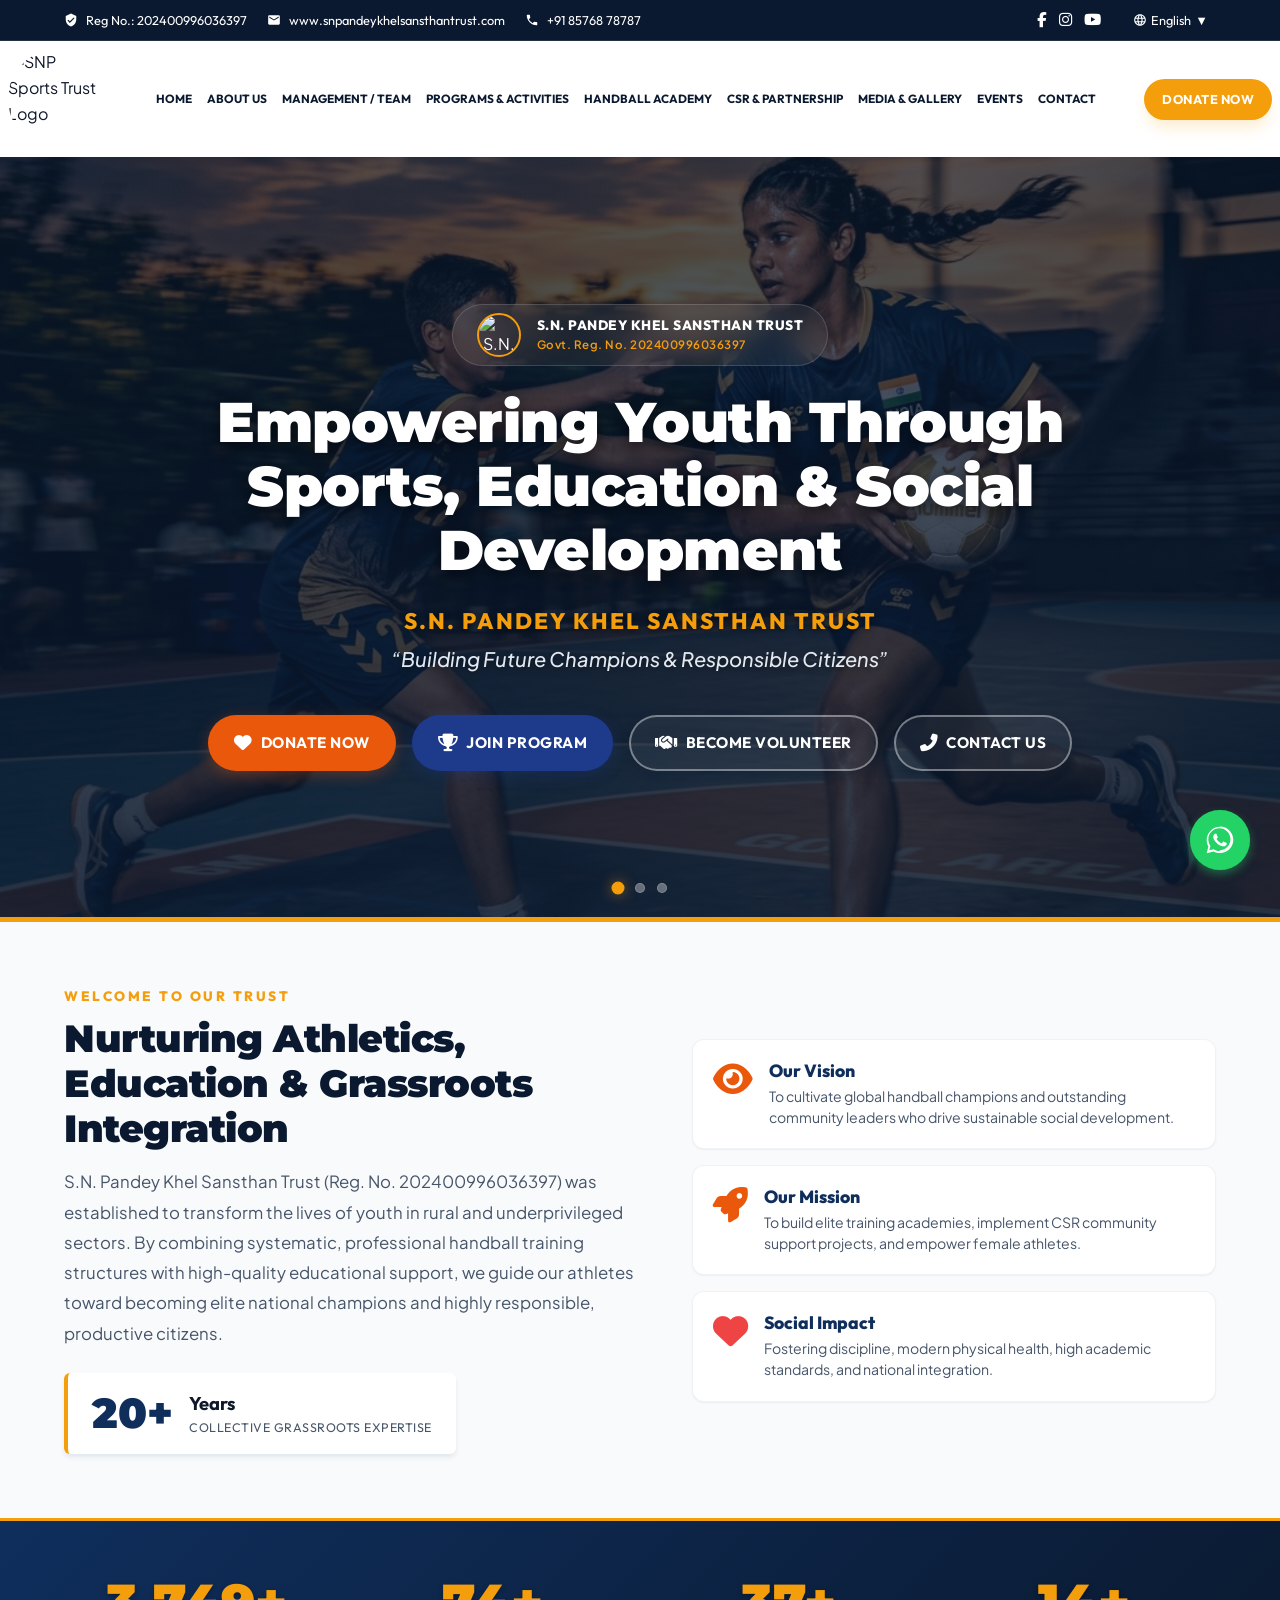
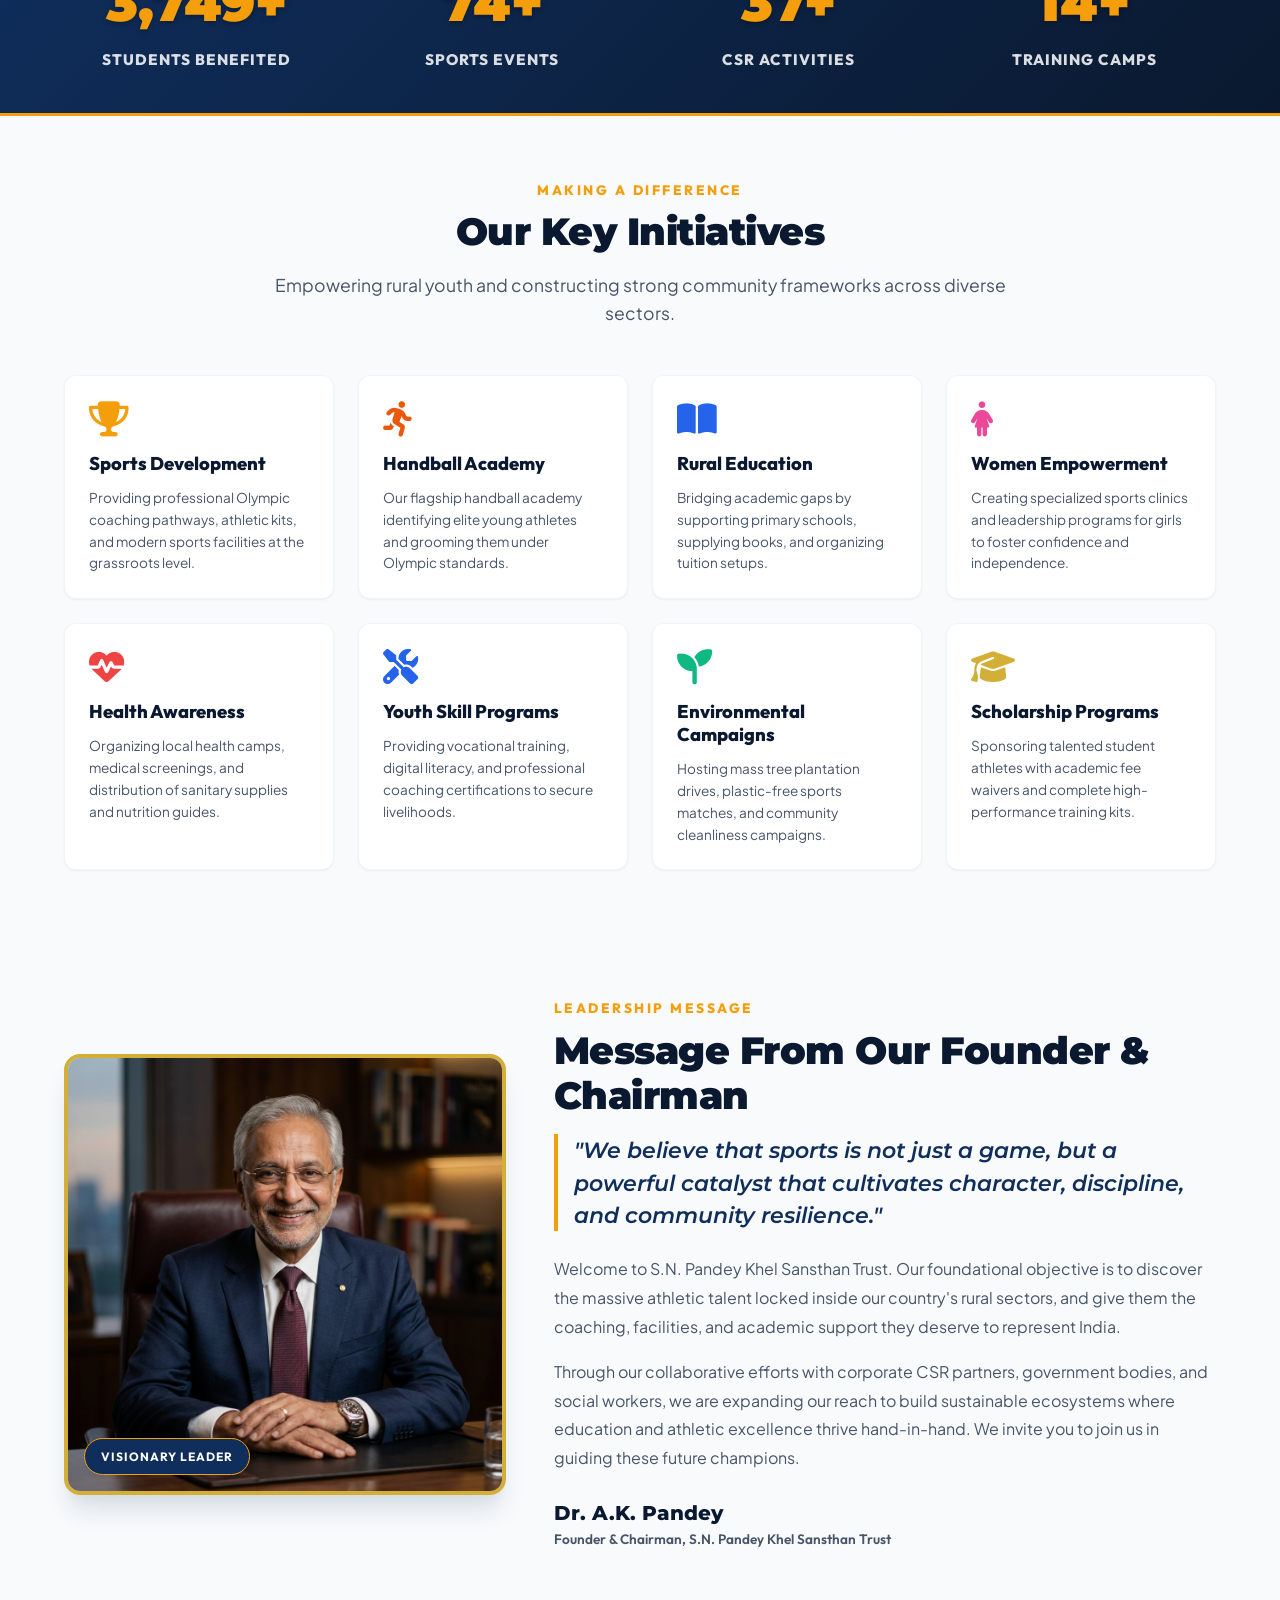
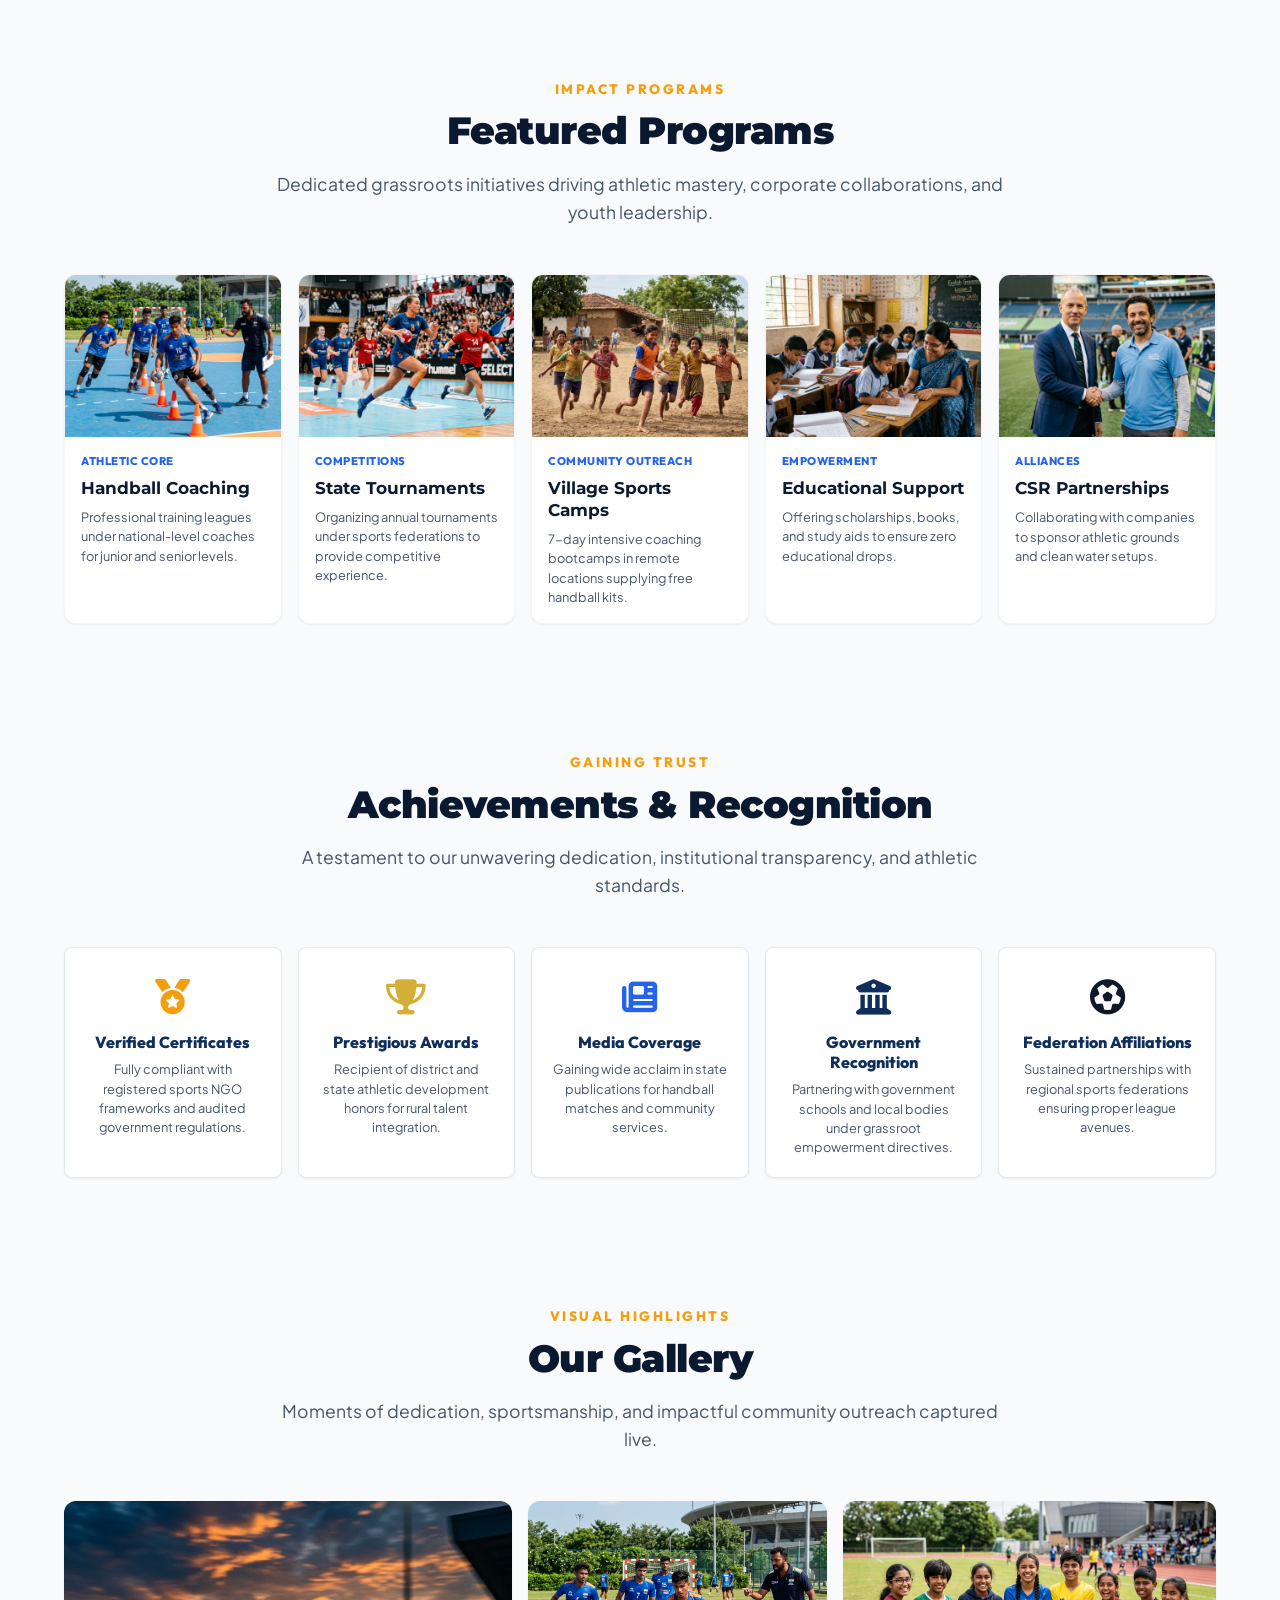
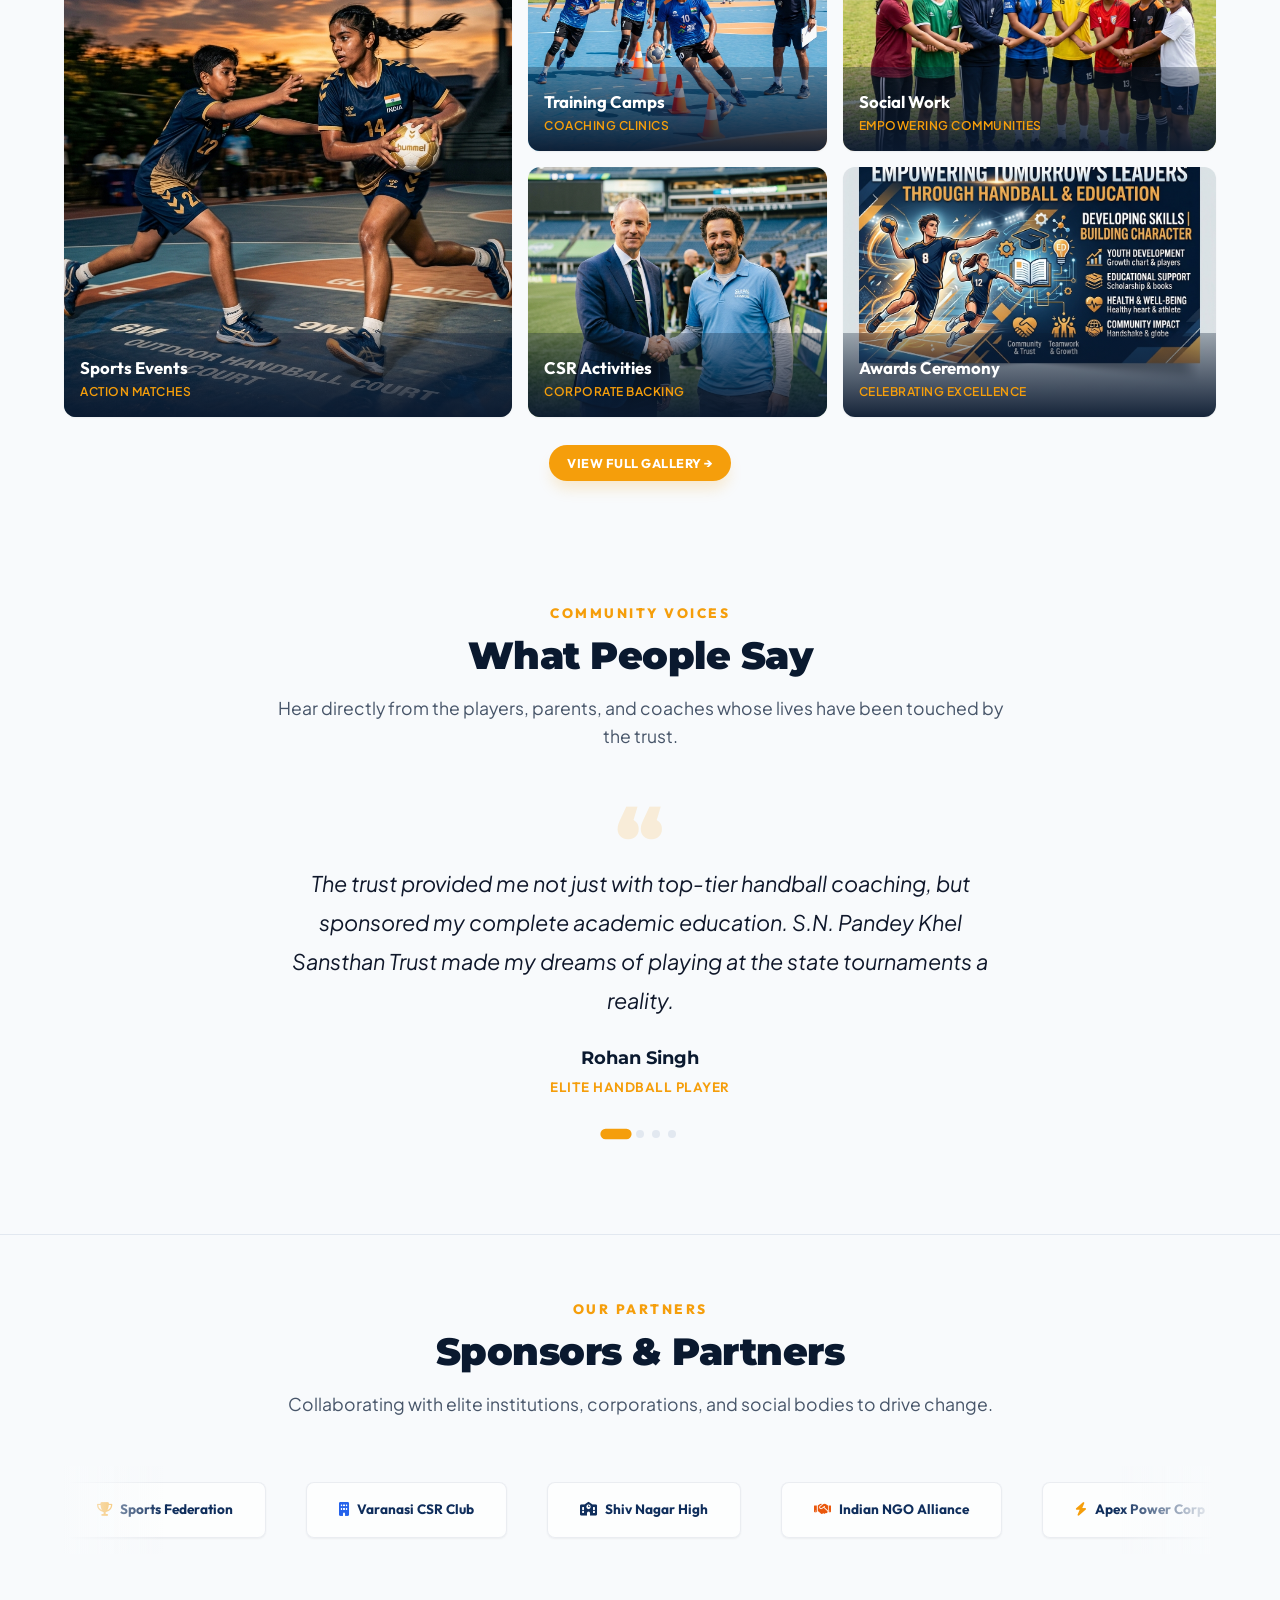
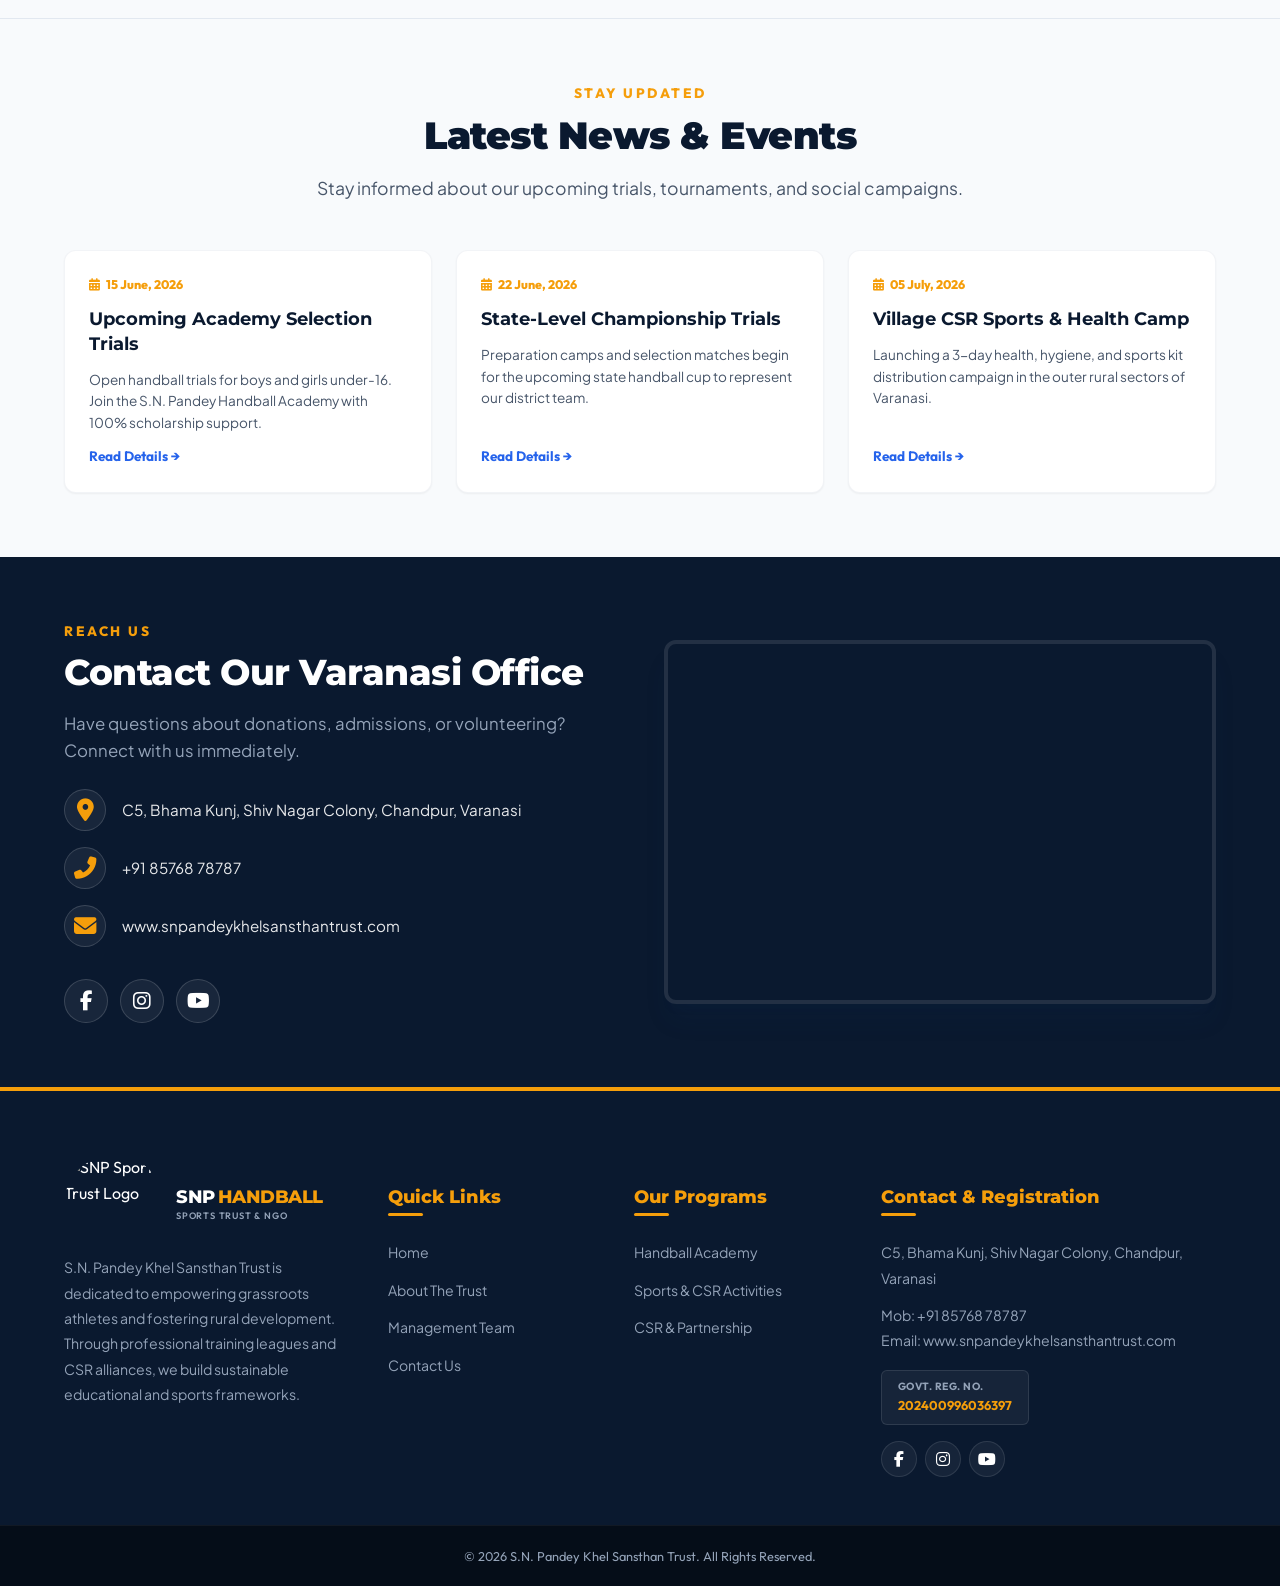
==== commit fa255397: "updated" ====
--- a/index.html
+++ b/index.html
@@ -12,6 +12,9 @@
     <link rel="preconnect" href="https://fonts.googleapis.com">
     <link rel="preconnect" href="https://fonts.gstatic.com" crossorigin>
 
+    <!-- Premium Font Awesome 6 Icons -->
+    <link rel="stylesheet" href="https://cdnjs.cloudflare.com/ajax/libs/font-awesome/6.4.0/css/all.min.css">
+
     <!-- Theme Stylesheets -->
     <link rel="stylesheet" href="assets/css/style.css">
     <link rel="stylesheet" href="assets/css/responsive.css">
@@ -23,6 +26,12 @@
     <div class="top-bar">
         <div class="top-bar-container">
             <div class="top-bar-info">
+                <span>
+                    <svg style="width: 14px; height: 14px; fill: currentColor;" viewBox="0 0 24 24">
+                        <path d="M12 1L3 5v6c0 5.55 3.84 10.74 9 12 5.16-1.26 9-6.45 9-12V5l-9-4zm-2 16l-4-4 1.41-1.41L10 14.17l6.59-6.59L18 9l-8 8z" />
+                    </svg>
+                    Reg No.: 202400996036397
+                </span>
                 <span>
                     <svg style="width: 14px; height: 14px; fill: currentColor;" viewBox="0 0 24 24">
                         <path
@@ -40,6 +49,12 @@
             </div>
 
             <div class="top-bar-actions">
+                <div class="top-bar-socials">
+                    <a href="#" class="top-social-btn" aria-label="Facebook"><i class="fab fa-facebook-f"></i></a>
+                    <a href="#" class="top-social-btn" aria-label="Instagram"><i class="fab fa-instagram"></i></a>
+                    <!-- <a href="#" class="top-social-btn" aria-label="Twitter"><i class="fab fa-x-twitter"></i></a> -->
+                    <a href="#" class="top-social-btn" aria-label="YouTube"><i class="fab fa-youtube"></i></a>
+                </div>
                 <!-- Multi-Language Support Dropdown -->
                 <div class="lang-selector">
                     <button id="lang-switch-btn" class="lang-btn">
@@ -66,11 +81,11 @@
             <div class="logo-container">
                 <a href="index.html">
                     <img src="assets/images/logo.png" alt="SNP Sports Trust Logo"
-                        style="width: 250px; height: 250px; border-radius: 50%; object-fit: cover;">
-                    <div class="brand-text">
+                        style="width: 50px; height: 50px; border-radius: 50%; object-fit: cover;">
+                    <!-- <div class="brand-text">
                         <span class="brand-name">S.N.Pandey <span>Handball</span></span>
                         <span class="brand-tagline">Sports Trust & NGO</span>
-                    </div>
+                    </div> -->
                 </a>
             </div>
 
@@ -160,16 +175,16 @@
                 <!-- CTA Buttons -->
                 <div class="hero-cta-group">
                     <a href="donation.html" class="hero-cta-btn btn-donate-now">
-                        <span class="btn-icon">❤️</span> Donate Now
+                        <span class="btn-icon"><i class="fas fa-heart"></i></span> Donate Now
                     </a>
                     <a href="academy.html" class="hero-cta-btn btn-join-program">
-                        <span class="btn-icon">🏆</span> Join Program
+                        <span class="btn-icon"><i class="fas fa-trophy"></i></span> Join Program
                     </a>
                     <a href="contact.html?type=volunteer" class="hero-cta-btn btn-become-volunteer">
-                        <span class="btn-icon">🤝</span> Become Volunteer
+                        <span class="btn-icon"><i class="fas fa-handshake"></i></span> Become Volunteer
                     </a>
                     <a href="contact.html" class="hero-cta-btn btn-contact-us">
-                        <span class="btn-icon">📞</span> Contact Us
+                        <span class="btn-icon"><i class="fas fa-phone-alt"></i></span> Contact Us
                     </a>
                 </div>
             </div>
@@ -206,7 +221,7 @@
                     <div class="intro-features">
                         <!-- Vision Card -->
                         <div class="intro-feat-card">
-                            <div class="feat-icon">👁️</div>
+                            <div class="feat-icon"><i class="fa-solid fa-eye" style="color: var(--color-accent-orange);"></i></div>
                             <div class="feat-content">
                                 <h3>Our Vision</h3>
                                 <p>To cultivate global handball champions and outstanding community leaders who drive
@@ -215,7 +230,7 @@
                         </div>
                         <!-- Mission Card -->
                         <div class="intro-feat-card">
-                            <div class="feat-icon">🚀</div>
+                            <div class="feat-icon"><i class="fa-solid fa-rocket" style="color: var(--color-accent-orange);"></i></div>
                             <div class="feat-content">
                                 <h3>Our Mission</h3>
                                 <p>To build elite training academies, implement CSR community support projects, and
@@ -224,7 +239,7 @@
                         </div>
                         <!-- Social Impact Card -->
                         <div class="intro-feat-card">
-                            <div class="feat-icon">❤️</div>
+                            <div class="feat-icon"><i class="fa-solid fa-heart" style="color: var(--color-danger);"></i></div>
                             <div class="feat-content">
                                 <h3>Social Impact</h3>
                                 <p>Fostering discipline, modern physical health, high academic standards, and national
@@ -270,56 +285,56 @@
                 <div class="initiatives-grid">
                     <!-- 1. Sports Development -->
                     <div class="initiative-card">
-                        <div class="init-icon">🏆</div>
+                        <div class="init-icon"><i class="fa-solid fa-trophy" style="color: var(--color-orange-gold);"></i></div>
                         <h3>Sports Development</h3>
                         <p>Providing professional Olympic coaching pathways, athletic kits, and modern sports facilities
                             at the grassroots level.</p>
                     </div>
                     <!-- 2. Handball Academy -->
                     <div class="initiative-card">
-                        <div class="init-icon">🤾</div>
+                        <div class="init-icon"><i class="fa-solid fa-running" style="color: var(--color-accent-orange);"></i></div>
                         <h3>Handball Academy</h3>
                         <p>Our flagship handball academy identifying elite young athletes and grooming them under
                             Olympic standards.</p>
                     </div>
                     <!-- 3. Rural Education -->
                     <div class="initiative-card">
-                        <div class="init-icon">📚</div>
+                        <div class="init-icon"><i class="fa-solid fa-book-open" style="color: var(--color-primary-accent);"></i></div>
                         <h3>Rural Education</h3>
                         <p>Bridging academic gaps by supporting primary schools, supplying books, and organizing tuition
                             setups.</p>
                     </div>
                     <!-- 4. Women Empowerment -->
                     <div class="initiative-card">
-                        <div class="init-icon">👩</div>
+                        <div class="init-icon"><i class="fa-solid fa-person-dress" style="color: #EC4899;"></i></div>
                         <h3>Women Empowerment</h3>
                         <p>Creating specialized sports clinics and leadership programs for girls to foster confidence
                             and independence.</p>
                     </div>
                     <!-- 5. Health Awareness -->
                     <div class="initiative-card">
-                        <div class="init-icon">🍎</div>
+                        <div class="init-icon"><i class="fa-solid fa-heart-pulse" style="color: var(--color-danger);"></i></div>
                         <h3>Health Awareness</h3>
                         <p>Organizing local health camps, medical screenings, and distribution of sanitary supplies and
                             nutrition guides.</p>
                     </div>
                     <!-- 6. Youth Skill Programs -->
                     <div class="initiative-card">
-                        <div class="init-icon">🛠️</div>
+                        <div class="init-icon"><i class="fa-solid fa-screwdriver-wrench" style="color: var(--color-primary-accent);"></i></div>
                         <h3>Youth Skill Programs</h3>
                         <p>Providing vocational training, digital literacy, and professional coaching certifications to
                             secure livelihoods.</p>
                     </div>
                     <!-- 7. Environmental Campaigns -->
                     <div class="initiative-card">
-                        <div class="init-icon">🌱</div>
+                        <div class="init-icon"><i class="fa-solid fa-seedling" style="color: var(--color-success);"></i></div>
                         <h3>Environmental Campaigns</h3>
                         <p>Hosting mass tree plantation drives, plastic-free sports matches, and community cleanliness
                             campaigns.</p>
                     </div>
                     <!-- 8. Scholarship Programs -->
                     <div class="initiative-card">
-                        <div class="init-icon">🎓</div>
+                        <div class="init-icon"><i class="fa-solid fa-graduation-cap" style="color: var(--color-accent-gold);"></i></div>
                         <h3>Scholarship Programs</h3>
                         <p>Sponsoring talented student athletes with academic fee waivers and complete high-performance
                             training kits.</p>
@@ -456,28 +471,28 @@
                 </div>
                 <div class="achieve-grid">
                     <div class="achieve-item">
-                        <div class="achieve-num">🎖️</div>
+                        <div class="achieve-num"><i class="fa-solid fa-medal" style="color: var(--color-orange-gold);"></i></div>
                         <h3>Verified Certificates</h3>
                         <p>Fully compliant with registered sports NGO frameworks and audited government regulations.</p>
                     </div>
                     <div class="achieve-item">
-                        <div class="achieve-num">🏆</div>
+                        <div class="achieve-num"><i class="fa-solid fa-trophy" style="color: var(--color-accent-gold);"></i></div>
                         <h3>Prestigious Awards</h3>
                         <p>Recipient of district and state athletic development honors for rural talent integration.</p>
                     </div>
                     <div class="achieve-item">
-                        <div class="achieve-num">📰</div>
+                        <div class="achieve-num"><i class="fa-solid fa-newspaper" style="color: var(--color-primary-accent);"></i></div>
                         <h3>Media Coverage</h3>
                         <p>Gaining wide acclaim in state publications for handball matches and community services.</p>
                     </div>
                     <div class="achieve-item">
-                        <div class="achieve-num">🏛️</div>
+                        <div class="achieve-num"><i class="fa-solid fa-building-columns" style="color: var(--color-primary);"></i></div>
                         <h3>Government Recognition</h3>
                         <p>Partnering with government schools and local bodies under grassroot empowerment directives.
                         </p>
                     </div>
                     <div class="achieve-item">
-                        <div class="achieve-num">⚽</div>
+                        <div class="achieve-num"><i class="fa-solid fa-futbol" style="color: var(--color-text-dark);"></i></div>
                         <h3>Federation Affiliations</h3>
                         <p>Sustained partnerships with regional sports federations ensuring proper league avenues.</p>
                     </div>
@@ -625,19 +640,19 @@
                 </div>
                 <div class="partners-marquee-container">
                     <div class="partners-marquee">
-                        <div class="partner-logo"><span>🏆 Sports Federation</span></div>
-                        <div class="partner-logo"><span>🏢 Varanasi CSR Club</span></div>
-                        <div class="partner-logo"><span>🏫 Shiv Nagar High</span></div>
-                        <div class="partner-logo"><span>🤝 Indian NGO Alliance</span></div>
-                        <div class="partner-logo"><span>⚡ Apex Power Corp</span></div>
-                        <div class="partner-logo"><span>🏅 UP Handball Union</span></div>
+                        <div class="partner-logo"><span><i class="fa-solid fa-trophy" style="color: var(--color-orange-gold); margin-right: 8px;"></i>Sports Federation</span></div>
+                        <div class="partner-logo"><span><i class="fa-solid fa-building" style="color: var(--color-primary-accent); margin-right: 8px;"></i>Varanasi CSR Club</span></div>
+                        <div class="partner-logo"><span><i class="fa-solid fa-school" style="color: var(--color-primary); margin-right: 8px;"></i>Shiv Nagar High</span></div>
+                        <div class="partner-logo"><span><i class="fa-solid fa-handshake" style="color: var(--color-accent-orange); margin-right: 8px;"></i>Indian NGO Alliance</span></div>
+                        <div class="partner-logo"><span><i class="fa-solid fa-bolt" style="color: var(--color-orange-gold); margin-right: 8px;"></i>Apex Power Corp</span></div>
+                        <div class="partner-logo"><span><i class="fa-solid fa-award" style="color: var(--color-accent-gold); margin-right: 8px;"></i>UP Handball Union</span></div>
                         <!-- Duplicated for seamless loop -->
-                        <div class="partner-logo"><span>🏆 Sports Federation</span></div>
-                        <div class="partner-logo"><span>🏢 Varanasi CSR Club</span></div>
-                        <div class="partner-logo"><span>🏫 Shiv Nagar High</span></div>
-                        <div class="partner-logo"><span>🤝 Indian NGO Alliance</span></div>
-                        <div class="partner-logo"><span>⚡ Apex Power Corp</span></div>
-                        <div class="partner-logo"><span>🏅 UP Handball Union</span></div>
+                        <div class="partner-logo"><span><i class="fa-solid fa-trophy" style="color: var(--color-orange-gold); margin-right: 8px;"></i>Sports Federation</span></div>
+                        <div class="partner-logo"><span><i class="fa-solid fa-building" style="color: var(--color-primary-accent); margin-right: 8px;"></i>Varanasi CSR Club</span></div>
+                        <div class="partner-logo"><span><i class="fa-solid fa-school" style="color: var(--color-primary); margin-right: 8px;"></i>Shiv Nagar High</span></div>
+                        <div class="partner-logo"><span><i class="fa-solid fa-handshake" style="color: var(--color-accent-orange); margin-right: 8px;"></i>Indian NGO Alliance</span></div>
+                        <div class="partner-logo"><span><i class="fa-solid fa-bolt" style="color: var(--color-orange-gold); margin-right: 8px;"></i>Apex Power Corp</span></div>
+                        <div class="partner-logo"><span><i class="fa-solid fa-award" style="color: var(--color-accent-gold); margin-right: 8px;"></i>UP Handball Union</span></div>
                     </div>
                 </div>
             </div>
@@ -655,7 +670,7 @@
                 <div class="news-grid">
                     <!-- News 1 -->
                     <div class="news-card">
-                        <div class="news-date">📅 15 June, 2026</div>
+                        <div class="news-date"><i class="fa-solid fa-calendar-days" style="color: var(--color-orange-gold); margin-right: 6px;"></i>15 June, 2026</div>
                         <h3>Upcoming Academy Selection Trials</h3>
                         <p>Open handball trials for boys and girls under-16. Join the S.N. Pandey Handball Academy with
                             100% scholarship support.</p>
@@ -663,7 +678,7 @@
                     </div>
                     <!-- News 2 -->
                     <div class="news-card">
-                        <div class="news-date">📅 22 June, 2026</div>
+                        <div class="news-date"><i class="fa-solid fa-calendar-days" style="color: var(--color-orange-gold); margin-right: 6px;"></i>22 June, 2026</div>
                         <h3>State-Level Championship Trials</h3>
                         <p>Preparation camps and selection matches begin for the upcoming state handball cup to
                             represent our district team.</p>
@@ -671,7 +686,7 @@
                     </div>
                     <!-- News 3 -->
                     <div class="news-card">
-                        <div class="news-date">📅 05 July, 2026</div>
+                        <div class="news-date"><i class="fa-solid fa-calendar-days" style="color: var(--color-orange-gold); margin-right: 6px;"></i>05 July, 2026</div>
                         <h3>Village CSR Sports & Health Camp</h3>
                         <p>Launching a 3-day health, hygiene, and sports kit distribution campaign in the outer rural
                             sectors of Varanasi.</p>
@@ -692,24 +707,24 @@
 
                     <ul class="contact-details-list">
                         <li>
-                            <span class="detail-icon">📍</span>
+                            <span class="detail-icon"><i class="fas fa-map-marker-alt"></i></span>
                             <span class="detail-txt">C5, Bhama Kunj, Shiv Nagar Colony, Chandpur, Varanasi</span>
                         </li>
                         <li>
-                            <span class="detail-icon">📞</span>
+                            <span class="detail-icon"><i class="fas fa-phone-alt"></i></span>
                             <span class="detail-txt">+91 85768 78787</span>
                         </li>
                         <li>
-                            <span class="detail-icon">✉️</span>
+                            <span class="detail-icon"><i class="fas fa-envelope"></i></span>
                             <span class="detail-txt">www.snpandeykhelsansthantrust.com</span>
                         </li>
                     </ul>
 
                     <div class="social-links-container">
-                        <a href="#" class="social-icon-btn" aria-label="Facebook">📘</a>
-                        <a href="#" class="social-icon-btn" aria-label="Instagram">📸</a>
-                        <a href="#" class="social-icon-btn" aria-label="Twitter">🐦</a>
-                        <a href="#" class="social-icon-btn" aria-label="YouTube">📺</a>
+                        <a href="#" class="social-icon-btn" aria-label="Facebook"><i class="fab fa-facebook-f"></i></a>
+                        <a href="#" class="social-icon-btn" aria-label="Instagram"><i class="fab fa-instagram"></i></a>
+                        <!-- <a href="#" class="social-icon-btn" aria-label="Twitter"><i class="fab fa-x-twitter"></i></a> -->
+                        <a href="#" class="social-icon-btn" aria-label="YouTube"><i class="fab fa-youtube"></i></a>
                     </div>
                 </div>
                 <div class="contact-quick-map">
@@ -733,7 +748,7 @@
                 <div class="logo-container">
                     <a href="index.html">
                         <img src="assets/images/logo.png" alt="SNP Sports Trust Logo"
-                            style="width: 250px; height: 250px; border-radius: 50%; object-fit: cover;">
+                            style="width: 70px; height: 70px; border-radius: 50%; object-fit: cover;">
                         <div class="brand-text">
                             <span class="brand-name">SNP <span>Handball</span></span>
                             <span class="brand-tagline">Sports Trust & NGO</span>
@@ -748,7 +763,7 @@
             </div>
 
             <!-- Quick Links -->
-            <div class="footer-col col-links">
+            <div class="footer-col col-links" style="margin-top: 25px;">
                 <h4>Quick Links</h4>
                 <ul>
                     <li><a href="index.html">Home</a></li>
@@ -759,7 +774,7 @@
             </div>
 
             <!-- Programs -->
-            <div class="footer-col col-programs">
+            <div class="footer-col col-programs" style="margin-top: 25px;">
                 <h4>Our Programs</h4>
                 <ul>
                     <li><a href="academy.html">Handball Academy</a></li>
@@ -769,7 +784,7 @@
             </div>
 
             <!-- Contact, Social & Registration details -->
-            <div class="footer-col col-contact-reg">
+            <div class="footer-col col-contact-reg" style="margin-top: 25px;">
                 <h4>Contact & Registration</h4>
                 <p class="footer-address">
                     C5, Bhama Kunj, Shiv Nagar Colony, Chandpur, Varanasi
@@ -785,10 +800,10 @@
                 </div>
                 <!-- Social Icons inside Footer -->
                 <div class="footer-social-links">
-                    <a href="#" class="footer-social-btn" aria-label="Facebook">📘</a>
-                    <a href="#" class="footer-social-btn" aria-label="Instagram">📸</a>
-                    <a href="#" class="footer-social-btn" aria-label="Twitter">🐦</a>
-                    <a href="#" class="footer-social-btn" aria-label="YouTube">📺</a>
+                    <a href="#" class="footer-social-btn" aria-label="Facebook"><i class="fab fa-facebook-f"></i></a>
+                    <a href="#" class="footer-social-btn" aria-label="Instagram"><i class="fab fa-instagram"></i></a>
+                    <!-- <a href="#" class="footer-social-btn" aria-label="Twitter"><i class="fab fa-x-twitter"></i></a> -->
+                    <a href="#" class="footer-social-btn" aria-label="YouTube"><i class="fab fa-youtube"></i></a>
                 </div>
             </div>
         </div>
--- a/assets/css/style.css
+++ b/assets/css/style.css
@@ -1,7 +1,3 @@
-/* ==========================================================================
-   THEME STYLING & DESIGN SYSTEM - SNP SPORTS TRUST & NGO
-   ========================================================================== */
-
 /* Google Fonts Import */
 @import url('https://fonts.googleapis.com/css2?family=Montserrat:ital,wght@0,300;0,400;0,500;0,600;0,700;0,800;1,400&family=Outfit:wght@300;400;500;600;700;800;900&family=Plus+Jakarta+Sans:ital,wght@0,300;0,400;0,500;0,600;0,700;0,800;1,400&display=swap');
 
@@ -10,24 +6,35 @@
     --color-white: #ffffff;
     --color-light-bg: #f8fafc;
     --color-light-gray: #e2e8f0;
-    
+
     /* Primary Colors (Dark Blue / Trust / Authority) */
-    --color-primary-dark: #0A192F;      /* Deep Navy - Trust & Authority */
-    --color-primary: #0F2E5C;           /* Rich Royal Navy - Core Brand Color */
-    --color-primary-light: #1E3A8A;     /* Bright Trust Blue */
-    --color-primary-accent: #2563EB;    /* CSR Professional Blue */
-    
+    --color-primary-dark: #0A192F;
+    /* Deep Navy - Trust & Authority */
+    --color-primary: #0F2E5C;
+    /* Rich Royal Navy - Core Brand Color */
+    --color-primary-light: #1E3A8A;
+    /* Bright Trust Blue */
+    --color-primary-accent: #2563EB;
+    /* CSR Professional Blue */
+
     /* Secondary & Accent Colors (Orange/Gold - Sports, Energy, Premium) */
-    --color-orange-gold: #F59E0B;       /* Warm Orange Gold - Energy & Sports */
-    --color-accent-gold: #D4AF37;       /* Metallic Gold - Trust & Premium Quality */
-    --color-accent-orange: #EA580C;     /* Vibrant Orange - Sports Action & CTA */
-    --color-whatsapp: #25D366;          /* Official WhatsApp Brand Color */
-    
+    --color-orange-gold: #F59E0B;
+    /* Warm Orange Gold - Energy & Sports */
+    --color-accent-gold: #D4AF37;
+    /* Metallic Gold - Trust & Premium Quality */
+    --color-accent-orange: #EA580C;
+    /* Vibrant Orange - Sports Action & CTA */
+    --color-whatsapp: #25D366;
+    /* Official WhatsApp Brand Color */
+
     /* Text Colors */
-    --color-text-dark: #0F172A;         /* Charcoal Black for high contrast body text */
-    --color-text-muted: #475569;        /* Cool Gray for secondary text */
-    --color-text-light: #94A3B8;        /* Light Gray for borders / disabled elements */
-    
+    --color-text-dark: #0F172A;
+    /* Charcoal Black for high contrast body text */
+    --color-text-muted: #475569;
+    /* Cool Gray for secondary text */
+    --color-text-light: #94A3B8;
+    /* Light Gray for borders / disabled elements */
+
     /* State/Feedback Colors */
     --color-success: #10B981;
     --color-warning: #F59E0B;
@@ -35,20 +42,32 @@
     --color-info: #06B6D4;
 
     /* Font Families */
-    --font-primary: 'Plus Jakarta Sans', sans-serif;  /* Main Body text font - clean & highly readable */
-    --font-secondary: 'Outfit', sans-serif;          /* Secondary font - sleek and modern */
-    --font-headings: 'Montserrat', sans-serif;       /* Bold Headings font - strong, athletic, and authoritative */
+    --font-primary: 'Plus Jakarta Sans', sans-serif;
+    /* Main Body text font - clean & highly readable */
+    --font-secondary: 'Outfit', sans-serif;
+    /* Secondary font - sleek and modern */
+    --font-headings: 'Montserrat', sans-serif;
+    /* Bold Headings font - strong, athletic, and authoritative */
 
     /* Typography Scale */
-    --font-size-xs: 0.75rem;     /* 12px */
-    --font-size-sm: 0.875rem;    /* 14px */
-    --font-size-base: 1rem;      /* 16px */
-    --font-size-lg: 1.125rem;    /* 18px */
-    --font-size-xl: 1.25rem;     /* 20px */
-    --font-size-2xl: 1.5rem;     /* 24px */
-    --font-size-3xl: 1.875rem;   /* 30px */
-    --font-size-4xl: 2.25rem;    /* 36px */
-    --font-size-5xl: 3rem;       /* 48px */
+    --font-size-xs: 0.75rem;
+    /* 12px */
+    --font-size-sm: 0.875rem;
+    /* 14px */
+    --font-size-base: 1rem;
+    /* 16px */
+    --font-size-lg: 1.125rem;
+    /* 18px */
+    --font-size-xl: 1.25rem;
+    /* 20px */
+    --font-size-2xl: 1.5rem;
+    /* 24px */
+    --font-size-3xl: 1.875rem;
+    /* 30px */
+    --font-size-4xl: 2.25rem;
+    /* 36px */
+    --font-size-5xl: 3rem;
+    /* 48px */
 
     /* Spacing System */
     --spacing-1: 0.25rem;
@@ -86,7 +105,9 @@
 /* ==========================================================================
    BASE & RESET STYLING
    ========================================================================== */
-*, *::before, *::after {
+*,
+*::before,
+*::after {
     box-sizing: border-box;
     margin: 0;
     padding: 0;
@@ -107,7 +128,12 @@
     overflow-x: hidden;
 }
 
-h1, h2, h3, h4, h5, h6 {
+h1,
+h2,
+h3,
+h4,
+h5,
+h6 {
     font-family: var(--font-headings);
     font-weight: 700;
     color: var(--color-primary-dark);
@@ -120,7 +146,8 @@
     transition: var(--transition-normal);
 }
 
-ul, ol {
+ul,
+ol {
     list-style: none;
 }
 
@@ -147,7 +174,8 @@
 
 .top-bar.hidden {
     transform: translateY(-100%);
-    margin-top: -35px; /* Matches average height to collapse space smoothly */
+    margin-top: -35px;
+    /* Matches average height to collapse space smoothly */
 }
 
 .top-bar-container {
@@ -174,6 +202,24 @@
     display: flex;
     align-items: center;
     gap: var(--spacing-6);
+}
+
+.top-bar-socials {
+    display: flex;
+    gap: var(--spacing-3);
+    align-items: center;
+}
+
+.top-social-btn {
+    font-size: 0.95rem;
+    transition: transform var(--transition-fast);
+    display: inline-block;
+    color: var(--color-white);
+}
+
+.top-social-btn:hover {
+    transform: scale(1.15);
+    color: var(--color-orange-gold);
 }
 
 /* Multi-language Selector Dropdown */
@@ -213,7 +259,7 @@
     padding: var(--spacing-2) 0;
     margin-top: var(--spacing-2);
     z-index: 1002;
-    animation: slideDownFade 0.2s cubic-bezier(0.4, 0, 0.2, 1);
+    /* animation: slideDownFade 0.2s cubic-bezier(0.4, 0, 0.2, 1); */
 }
 
 .lang-dropdown.show {
@@ -232,12 +278,12 @@
 }
 
 /* ==========================================================================
-   NAVIGATION & HEADER (Sticky & Mega Menu)
+    NAVIGATION & HEADER (Sticky & Mega Menu)
    ========================================================================== */
 #main-header {
     background-color: var(--color-white);
-    position: sticky;
-    top: 0;
+    /* position: sticky;
+    top: 0; */
     left: 0;
     width: 100%;
     z-index: 1000;
@@ -250,6 +296,8 @@
     background-color: rgba(255, 255, 255, 0.95);
     backdrop-filter: blur(10px);
     -webkit-backdrop-filter: blur(10px);
+    position: fixed;
+    top: 0;
 }
 
 .header-container {
@@ -269,27 +317,33 @@
 /* Widescreen Compact Inline Spacing Overrides to fit all 10 flat items on a single line */
 @media screen and (min-width: 1201px) and (max-width: 1400px) {
     .header-container {
-        padding: var(--spacing-4) var(--spacing-4) !important;
-    }
+        padding: var(--spacing-2) var(--spacing-2) !important;
+    }
+
     .logo-container img {
         width: 100px !important;
         height: 100px !important;
     }
+
     .brand-name {
         font-size: 1.15rem !important;
     }
+
     .brand-tagline {
         font-size: 0.58rem !important;
         letter-spacing: 0.8px !important;
     }
+
     .nav-menu {
         gap: 7px !important;
     }
+
     .nav-link {
         font-size: 0.74rem !important;
         padding: var(--spacing-1) var(--spacing-1) !important;
         gap: 2px !important;
     }
+
     .btn-donate {
         font-size: 0.8rem !important;
         padding: var(--spacing-2) var(--spacing-4) !important;
@@ -427,7 +481,8 @@
    MEGA MENU STYLING (Programs, Activities, Academies & Partners)
    ========================================================================== */
 .mega-dropdown {
-    position: static; /* Required for full-width relative positioning */
+    position: static;
+    /* Required for full-width relative positioning */
 }
 
 .mega-menu {
@@ -1085,7 +1140,7 @@
     font-size: 3.25rem;
     font-weight: 900;
     color: var(--color-orange-gold);
-    text-shadow: 0 2px 5px rgba(0,0,0,0.3);
+    text-shadow: 0 2px 5px rgba(0, 0, 0, 0.3);
 }
 
 .counter-label {
@@ -1432,7 +1487,7 @@
     bottom: 0;
     left: 0;
     width: 100%;
-    background: linear-gradient(to top, rgba(10,25,47,0.95) 0%, rgba(10,25,47,0.3) 100%);
+    background: linear-gradient(to top, rgba(10, 25, 47, 0.95) 0%, rgba(10, 25, 47, 0.3) 100%);
     padding: var(--spacing-6) var(--spacing-4) var(--spacing-4);
     color: var(--color-white);
     display: flex;
@@ -1488,7 +1543,7 @@
     font-family: var(--font-headings);
     font-size: 5rem;
     font-weight: 900;
-    color: rgba(245,158,11,0.15);
+    color: rgba(245, 158, 11, 0.15);
     line-height: 0.2;
     display: block;
     height: 35px;
@@ -1563,7 +1618,7 @@
     padding: var(--spacing-4) 0;
 }
 
-.partners-marquee-container::before, 
+.partners-marquee-container::before,
 .partners-marquee-container::after {
     content: '';
     position: absolute;
@@ -1726,18 +1781,18 @@
     line-height: 1;
     width: 42px;
     height: 42px;
-    background: rgba(255,255,255,0.06);
+    background: rgba(255, 255, 255, 0.06);
     display: flex;
     justify-content: center;
     align-items: center;
     border-radius: 50%;
     color: var(--color-orange-gold);
-    border: 1px solid rgba(255,255,255,0.15);
+    border: 1px solid rgba(255, 255, 255, 0.15);
 }
 
 .detail-txt {
     font-size: 0.95rem;
-    color: rgba(255,255,255,0.9);
+    color: rgba(255, 255, 255, 0.9);
     line-height: 1.5;
 }
 
@@ -1749,15 +1804,16 @@
 .social-icon-btn {
     width: 44px;
     height: 44px;
-    background: rgba(255,255,255,0.06);
+    background: rgba(255, 255, 255, 0.06);
     display: flex;
     justify-content: center;
     align-items: center;
     border-radius: 50%;
     font-size: 1.25rem;
-    border: 1px solid rgba(255,255,255,0.15);
+    border: 1px solid rgba(255, 255, 255, 0.15);
     transition: all var(--transition-normal);
     cursor: pointer;
+    color: var(--color-white);
 }
 
 .social-icon-btn:hover {
@@ -1765,22 +1821,27 @@
     color: var(--color-white);
     border-color: var(--color-orange-gold);
     transform: translateY(-3px) scale(1.05);
-    box-shadow: 0 4px 15px rgba(245,158,11,0.35);
+    box-shadow: 0 4px 15px rgba(245, 158, 11, 0.35);
 }
 
 .map-iframe-container {
     border-radius: var(--radius-xl);
     overflow: hidden;
     box-shadow: var(--shadow-xl);
-    border: 4px solid rgba(255,255,255,0.1);
+    border: 4px solid rgba(255, 255, 255, 0.1);
 }
 
 /* ==========================================================================
    ANIMATIONS & KEYFRAMES
    ========================================================================== */
 @keyframes marquee {
-    from { transform: translateX(0); }
-    to { transform: translateX(-50%); }
+    from {
+        transform: translateX(0);
+    }
+
+    to {
+        transform: translateX(-50%);
+    }
 }
 
 @keyframes slideDownFade {
@@ -1788,6 +1849,7 @@
         opacity: 0;
         transform: translate(-50%, 15px);
     }
+
     to {
         opacity: 1;
         transform: translate(-50%, 0);
@@ -1799,6 +1861,7 @@
         opacity: 0;
         transform: translateY(20px);
     }
+
     to {
         opacity: 1;
         transform: translateY(0);
@@ -1806,9 +1869,12 @@
 }
 
 @keyframes bounceFloat {
-    0%, 100% {
+
+    0%,
+    100% {
         transform: translateY(0);
     }
+
     50% {
         transform: translateY(-8px);
     }
@@ -1819,6 +1885,7 @@
         transform: scale(1);
         opacity: 0.4;
     }
+
     100% {
         transform: scale(1.6);
         opacity: 0;
@@ -1841,6 +1908,7 @@
         display: none !important;
     }
 }
+
 @media screen and (min-width: 769px) {
     .only-mobile {
         display: none !important;
@@ -1858,6 +1926,21 @@
     border-top: 4px solid var(--color-orange-gold);
 }
 
+#main-footer .logo-container a {
+    display: flex;
+    align-items: center;
+    gap: var(--spacing-3);
+}
+
+#main-footer .brand-name {
+    color: #ffffff !important;
+}
+
+#main-footer .brand-tagline {
+    color: var(--color-text-light) !important;
+}
+
+
 .footer-container-grid {
     display: grid;
     grid-template-columns: 1.1fr 0.8fr 0.8fr 1.3fr;
@@ -1870,6 +1953,7 @@
     font-size: 1.15rem;
     font-weight: 800;
     color: var(--color-orange-gold);
+    margin-top: 5px;
     margin-bottom: var(--spacing-6);
     position: relative;
     padding-bottom: var(--spacing-2);
@@ -1954,15 +2038,16 @@
 .footer-social-btn {
     width: 36px;
     height: 36px;
-    background: rgba(255,255,255,0.05);
+    background: rgba(255, 255, 255, 0.05);
     display: flex;
     justify-content: center;
     align-items: center;
     border-radius: 50%;
     font-size: 1rem;
-    border: 1px solid rgba(255,255,255,0.1);
+    border: 1px solid rgba(255, 255, 255, 0.1);
     transition: all var(--transition-normal);
     cursor: pointer;
+    color: var(--color-white);
 }
 
 .footer-social-btn:hover {
@@ -1999,8 +2084,8 @@
         grid-template-columns: 1fr;
         gap: var(--spacing-6);
     }
+
     #main-footer {
         padding-top: var(--spacing-10);
     }
-}
-
+}
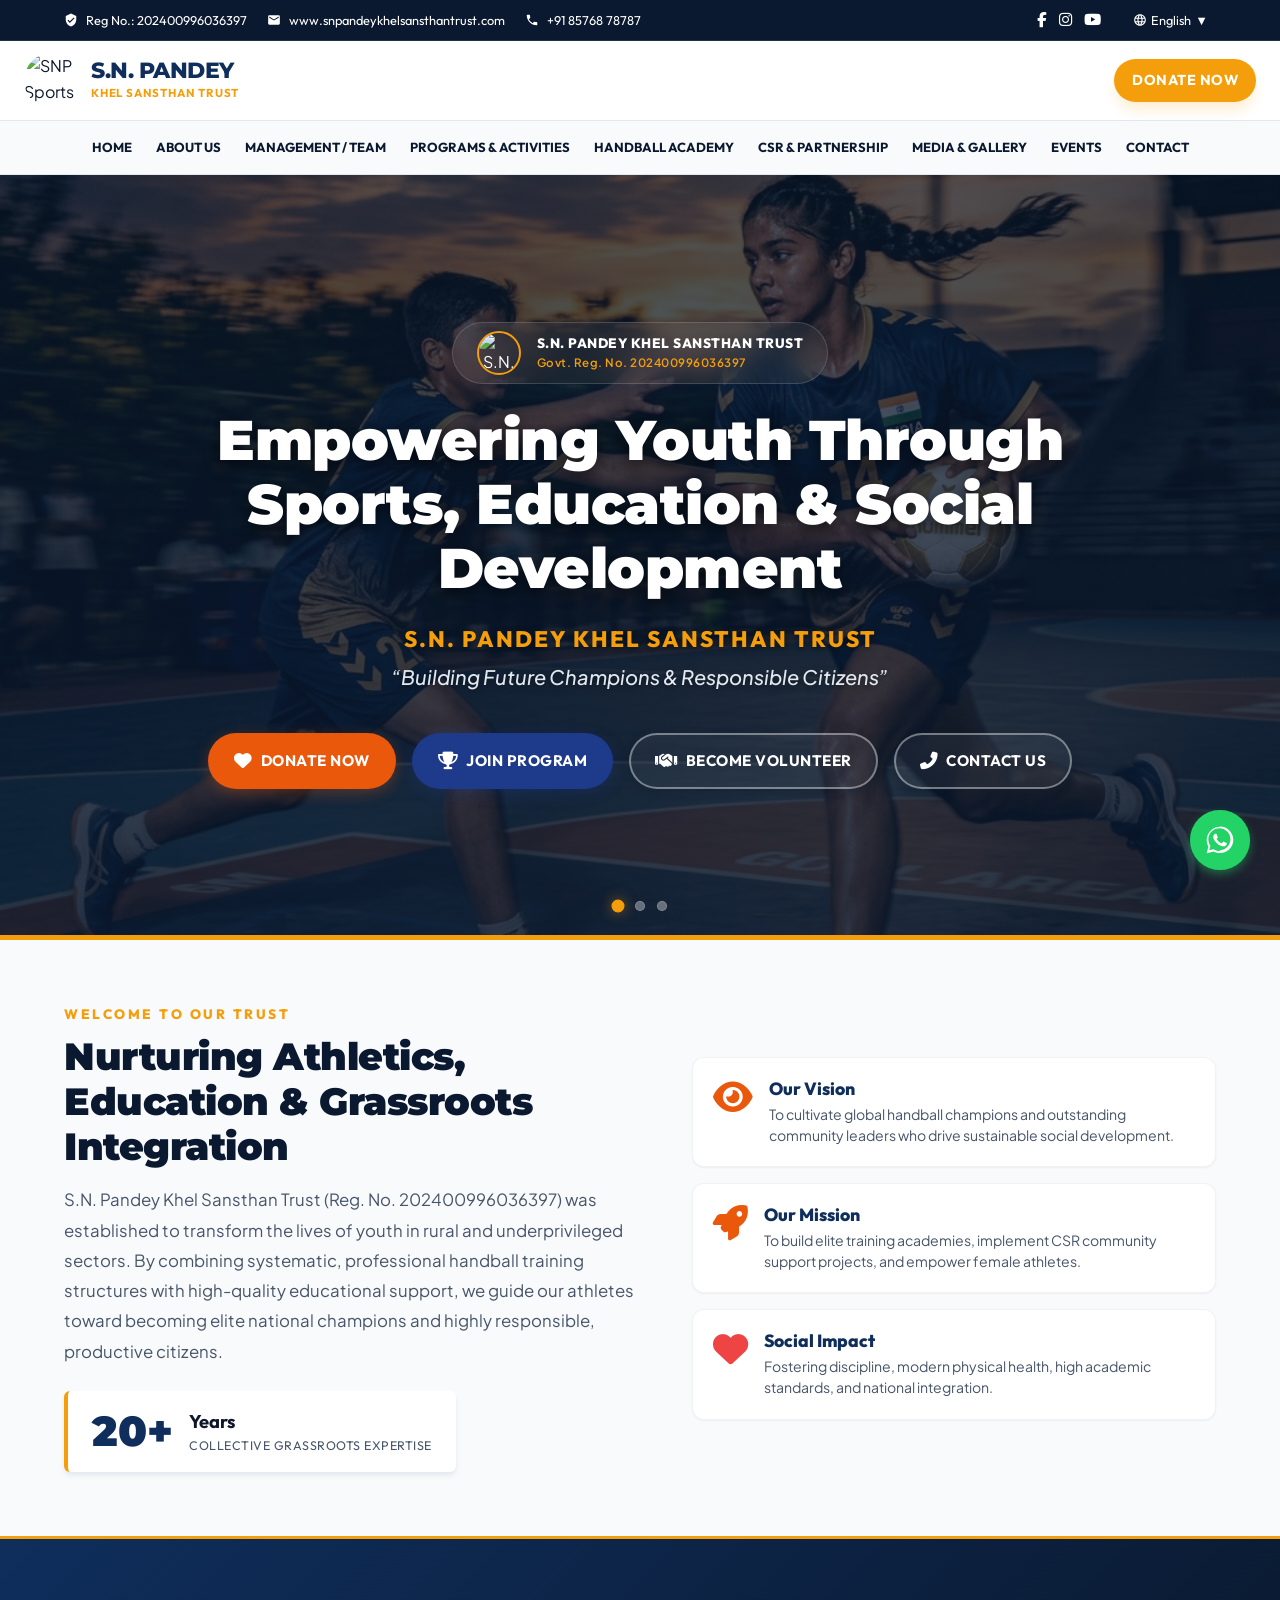
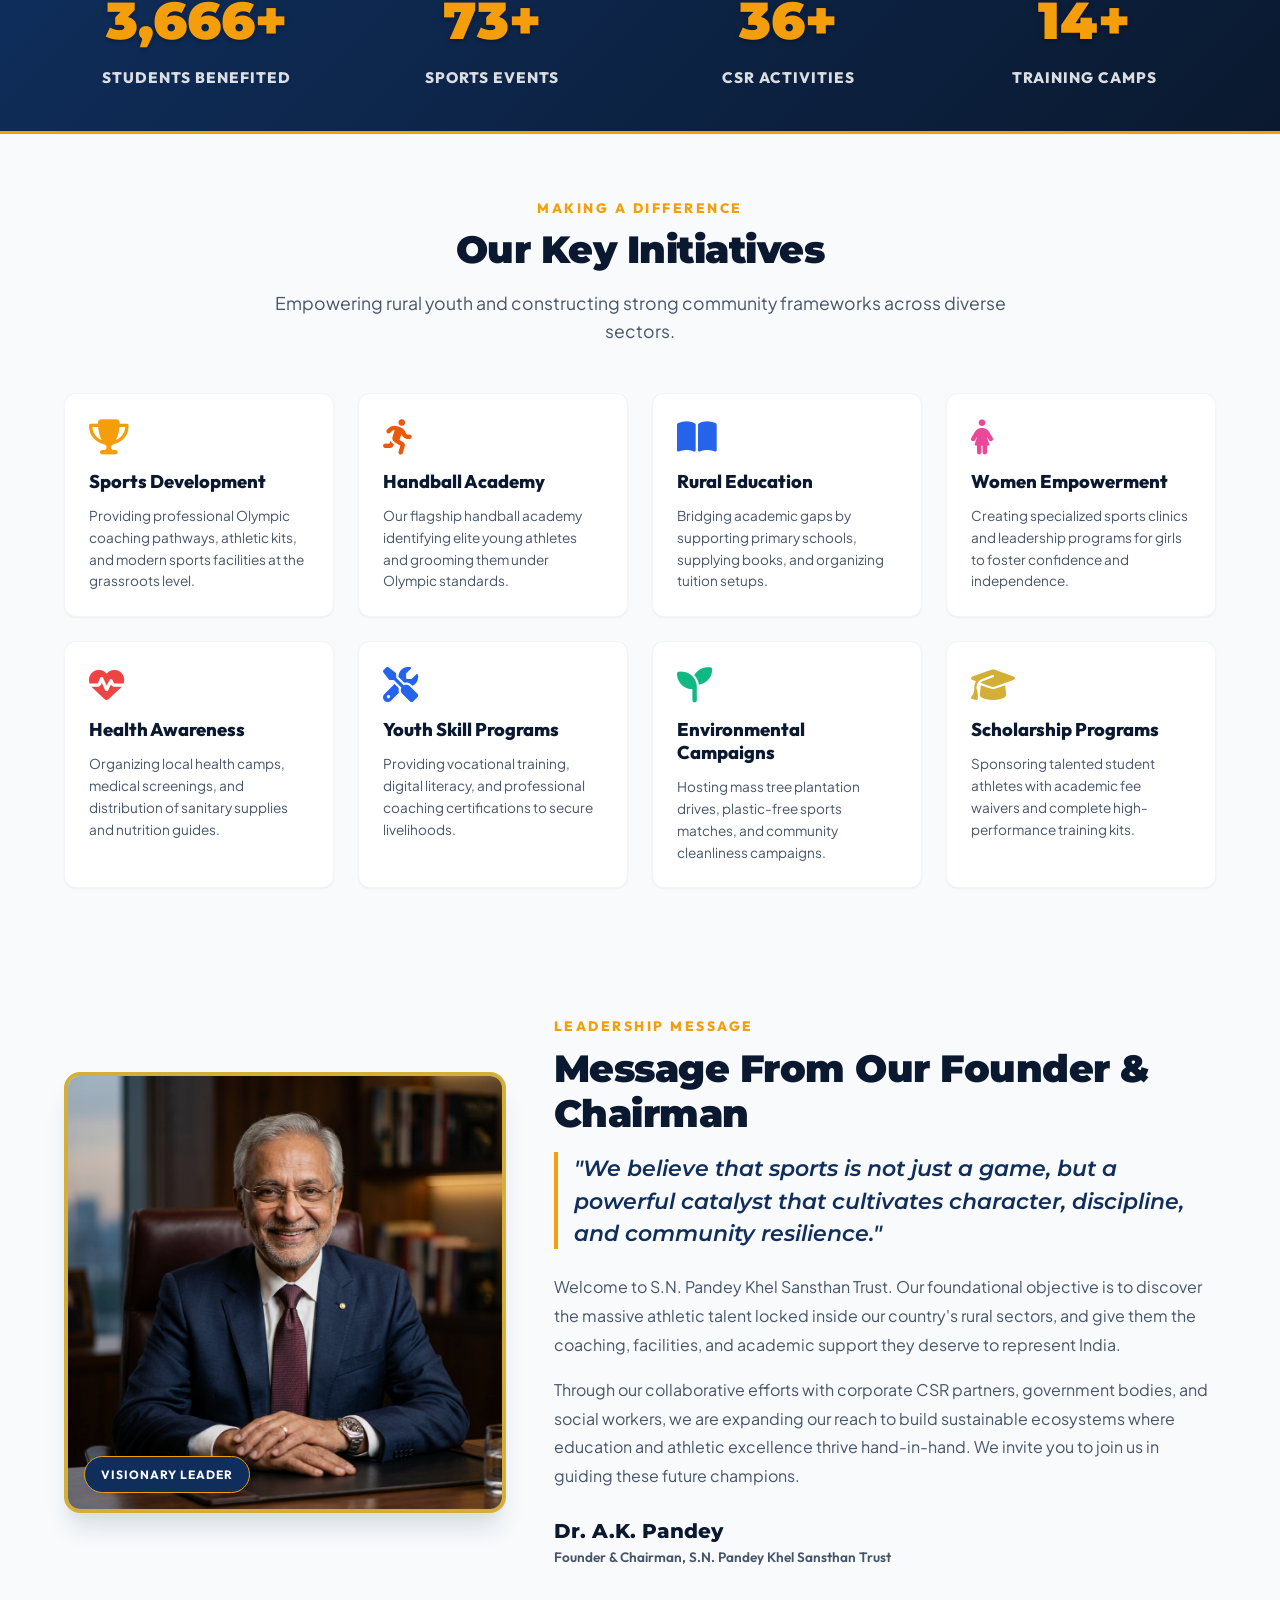
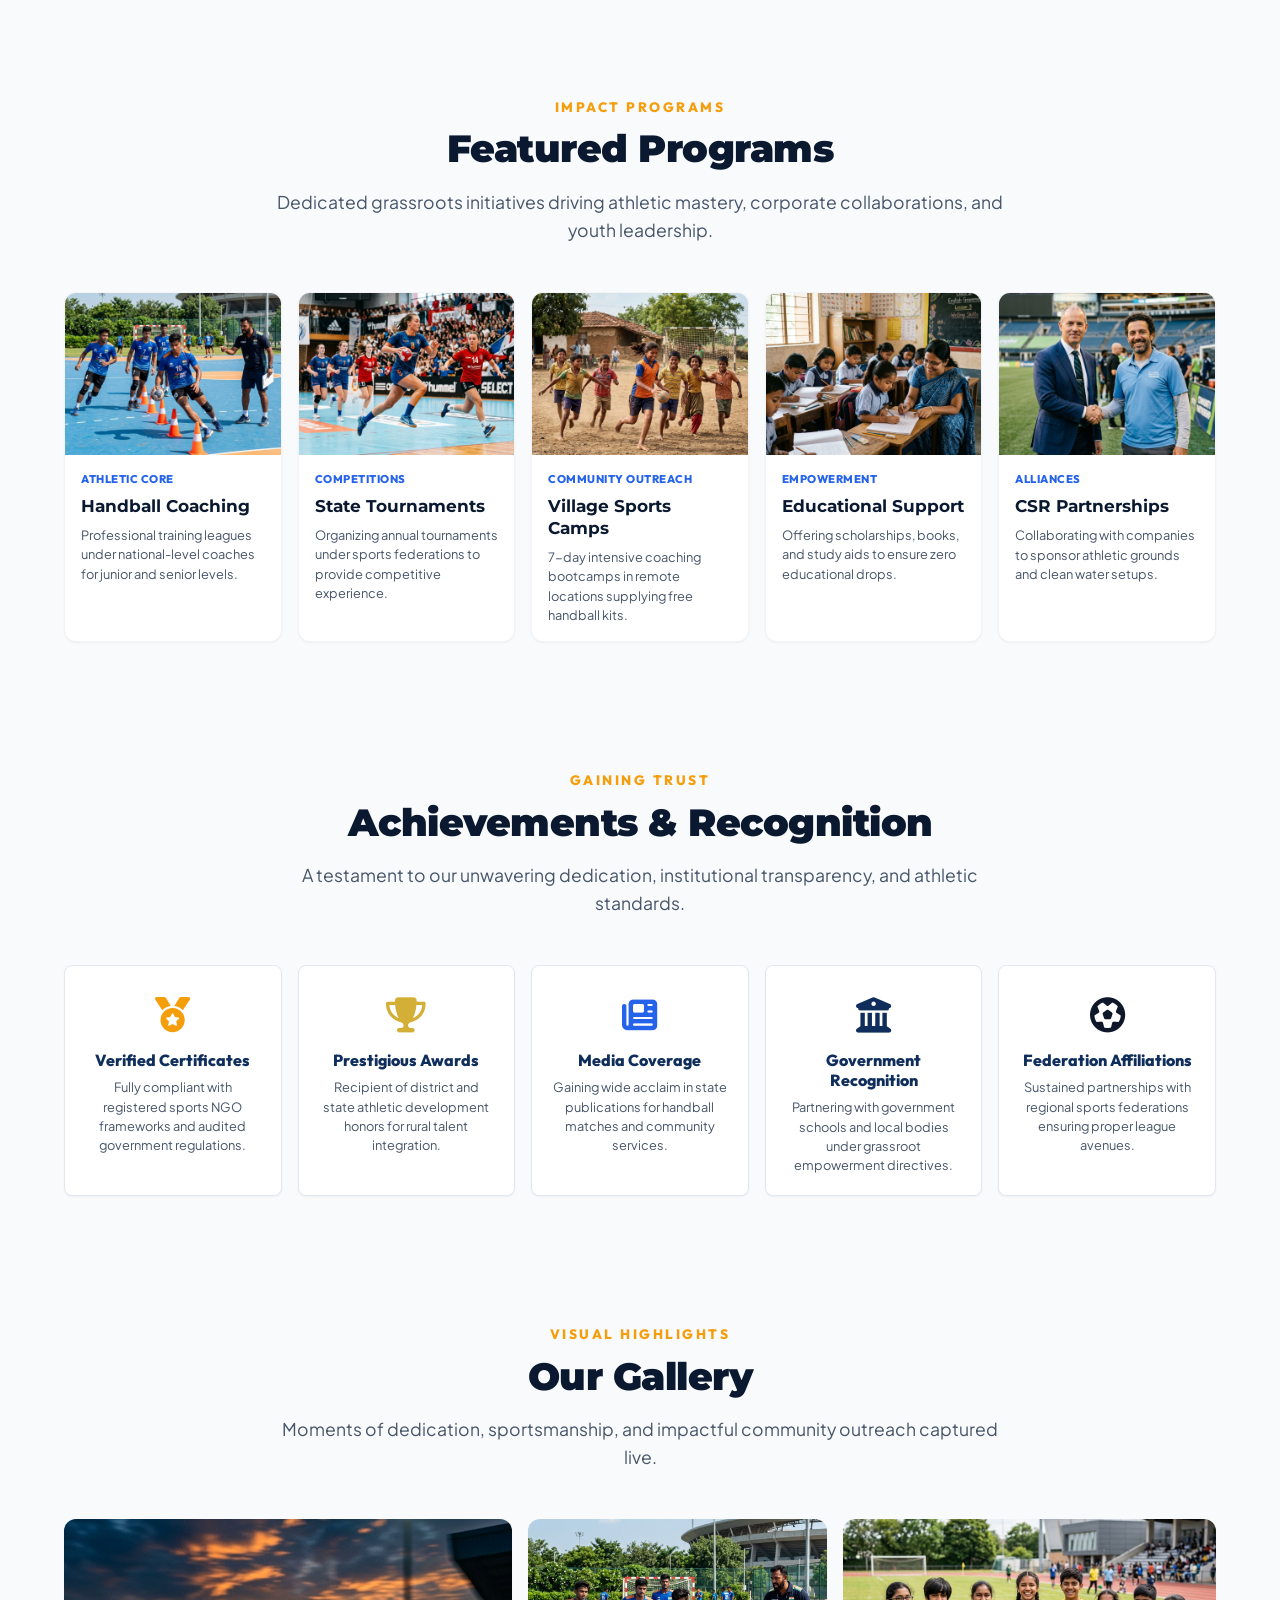
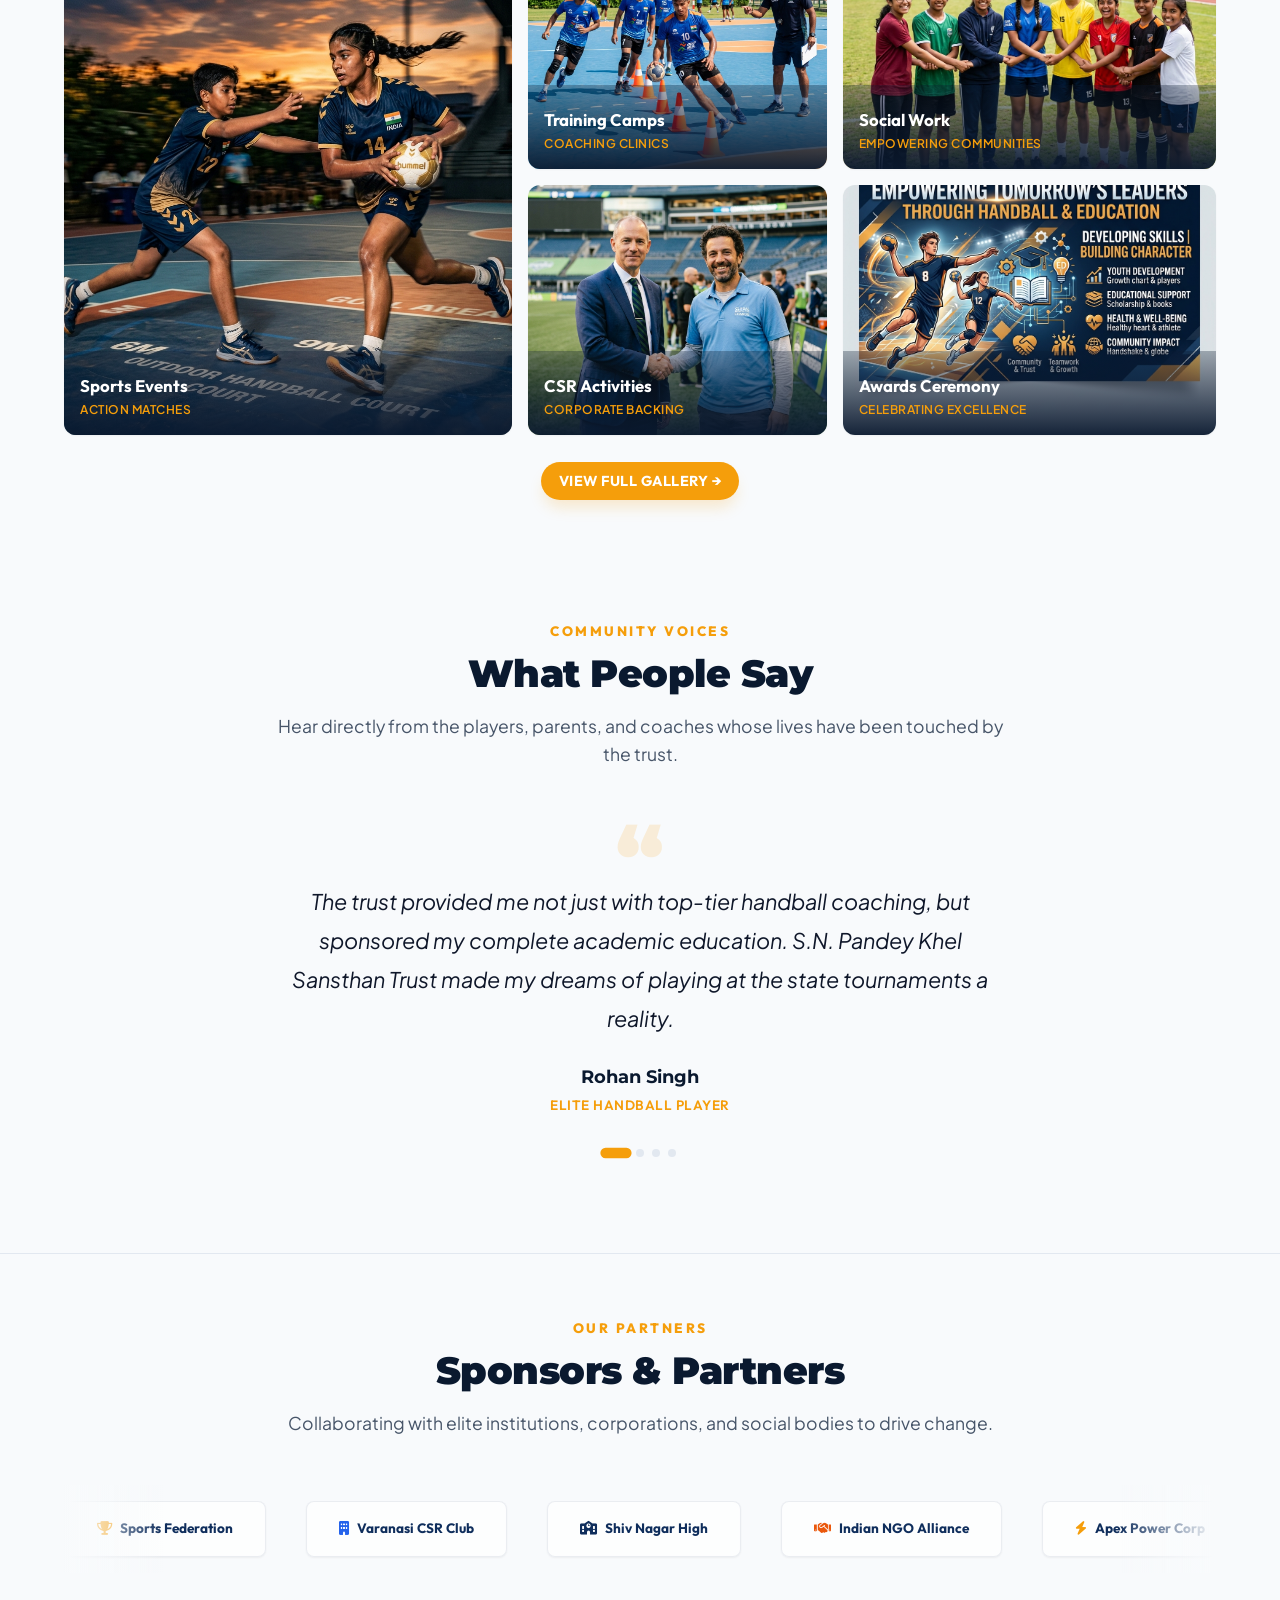
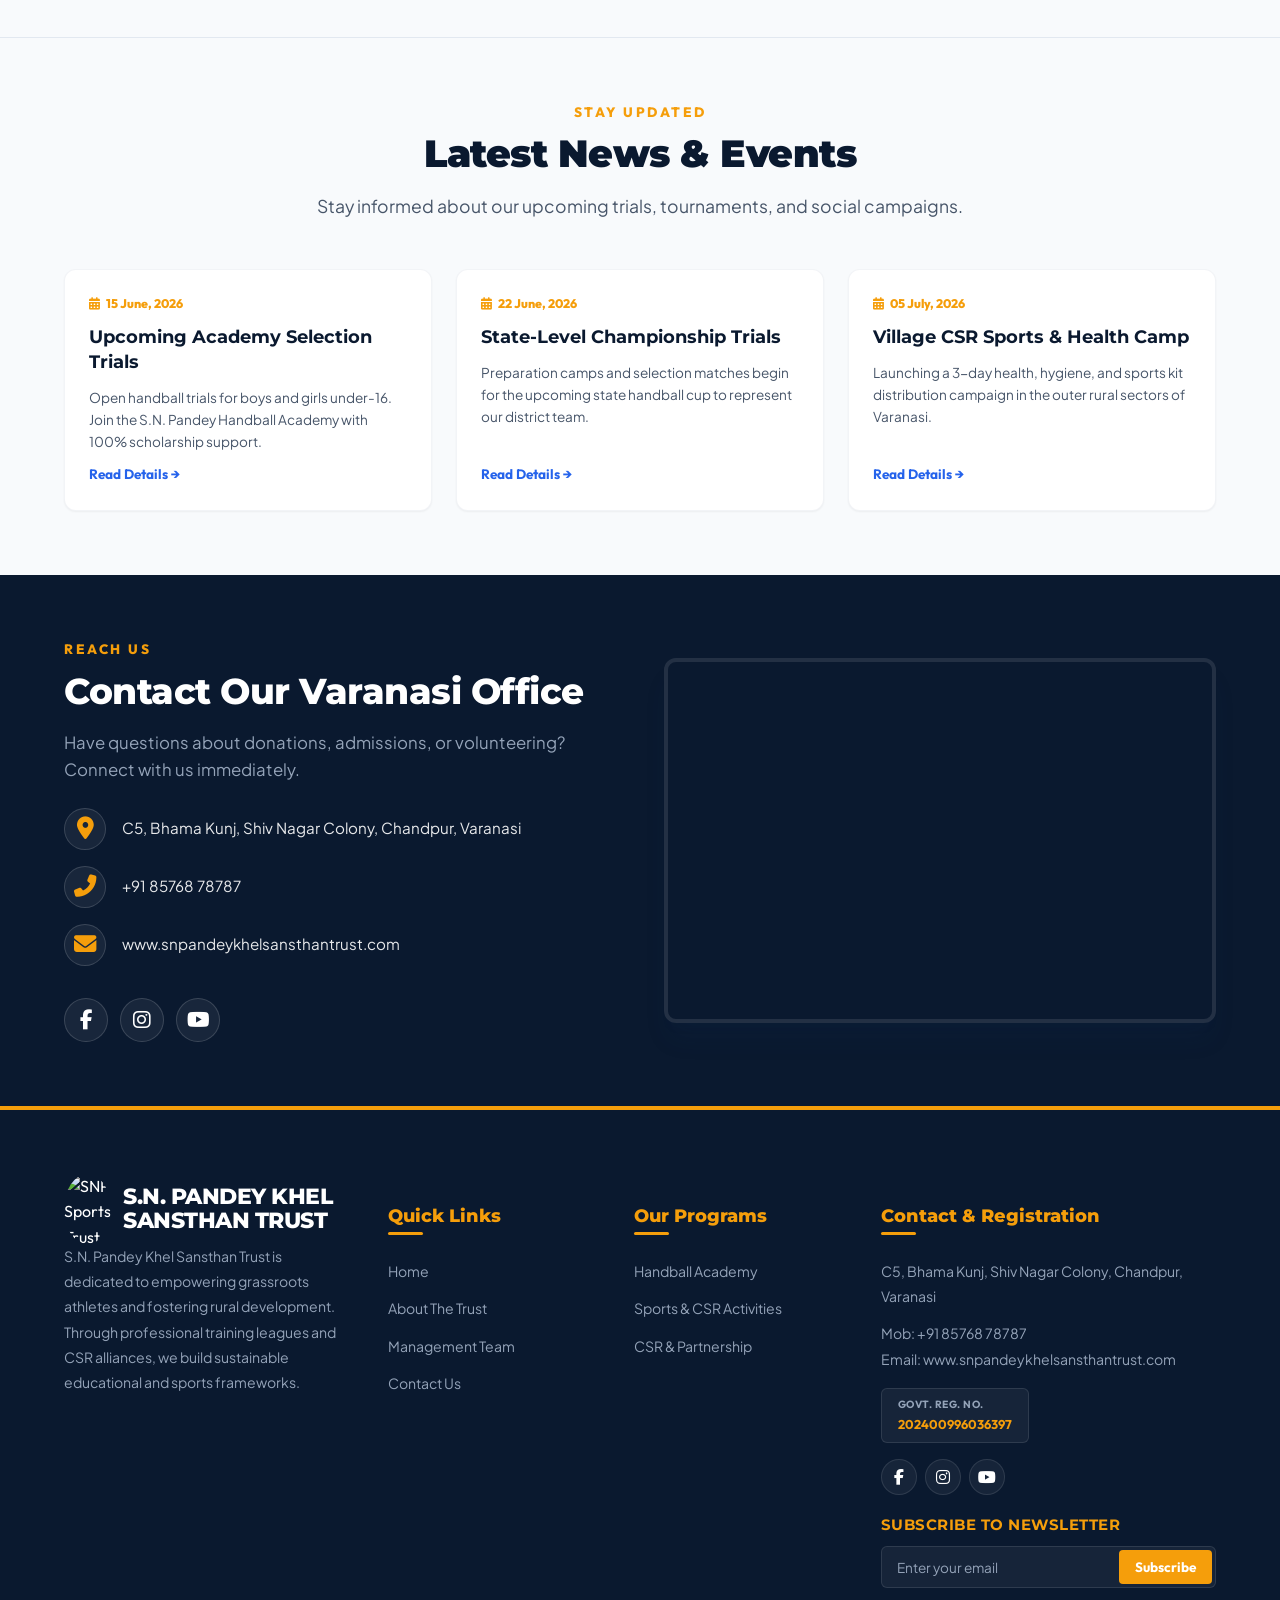
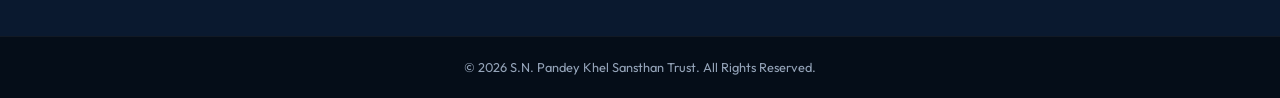
==== commit a6ebef5d: "updated" ====
--- a/index.html
+++ b/index.html
@@ -76,63 +76,72 @@
 
     <!-- Main Navigation Header (Sticky Header) -->
     <header id="main-header">
-        <div class="header-container">
-            <!-- Brand Logo -->
-            <div class="logo-container">
-                <a href="index.html">
-                    <img src="assets/images/logo.png" alt="SNP Sports Trust Logo"
-                        style="width: 50px; height: 50px; border-radius: 50%; object-fit: cover;">
-                    <!-- <div class="brand-text">
-                        <span class="brand-name">S.N.Pandey <span>Handball</span></span>
-                        <span class="brand-tagline">Sports Trust & NGO</span>
-                    </div> -->
-                </a>
-            </div>
-
-            <!-- Hamburger toggle for mobile menu -->
-            <button id="mobile-menu-toggle" class="mobile-toggle" aria-label="Toggle Menu">
-                <span></span>
-                <span></span>
-                <span></span>
-            </button>
-
-            <!-- Navigation Links -->
-            <nav id="main-nav-menu" class="nav-menu">
-                <div class="nav-item">
-                    <a href="index.html" class="nav-link">Home</a>
-                </div>
-                <div class="nav-item">
-                    <a href="about.html" class="nav-link">About Us</a>
-                </div>
-                <div class="nav-item">
-                    <a href="team.html" class="nav-link">Management / Team</a>
-                </div>
-                <div class="nav-item">
-                    <a href="programs.html" class="nav-link">Programs & Activities</a>
-                </div>
-                <div class="nav-item">
-                    <a href="academy.html" class="nav-link">Handball Academy</a>
-                </div>
-                <div class="nav-item">
-                    <a href="csr.html" class="nav-link">CSR & Partnership</a>
-                </div>
-                <div class="nav-item">
-                    <a href="gallery.html" class="nav-link">Media & Gallery</a>
-                </div>
-                <!-- <div class="nav-item">
-                    <a href="donation.html" class="nav-link">Donation</a>
-                </div> -->
-                <div class="nav-item">
-                    <a href="events.html" class="nav-link">Events</a>
-                </div>
-                <div class="nav-item">
-                    <a href="contact.html" class="nav-link">Contact</a>
-                </div>
-            </nav>
-
-            <!-- CTA Donation Button -->
-            <div class="header-actions">
-                <a href="donation.html" class="btn-donate">Donate Now</a>
+        <!-- Top Row: Logo, Brand Text & Donate CTA -->
+        <div class="header-top-row">
+            <div class="header-container">
+                <!-- Brand Logo & Name -->
+                <div class="logo-container">
+                    <a href="index.html">
+                        <img src="assets/images/logo.png" alt="SNP Sports Trust Logo"
+                            style="width: 55px; height: 55px; border-radius: 50%; object-fit: cover;">
+                        <div class="brand-text">
+                            <span class="brand-name">S.N. Pandey</span>
+                            <span class="brand-tagline">Khel Sansthan Trust</span>
+                        </div>
+                    </a>
+                </div>
+
+                <!-- Hamburger toggle for mobile menu -->
+                <button id="mobile-menu-toggle" class="mobile-toggle" aria-label="Toggle Menu">
+                    <span></span>
+                    <span></span>
+                    <span></span>
+                </button>
+
+                <!-- Desktop CTA Button -->
+                <div class="header-actions desktop-only">
+                    <a href="donation.html" class="btn-donate">Donate Now</a>
+                </div>
+            </div>
+        </div>
+
+        <!-- Bottom Row: Thin Menu Bar -->
+        <div class="header-bottom-row">
+            <div class="header-container">
+                <!-- Navigation Links -->
+                <nav id="main-nav-menu" class="nav-menu">
+                    <div class="nav-item">
+                        <a href="index.html" class="nav-link">Home</a>
+                    </div>
+                    <div class="nav-item">
+                        <a href="about.html" class="nav-link">About Us</a>
+                    </div>
+                    <div class="nav-item">
+                        <a href="team.html" class="nav-link">Management / Team</a>
+                    </div>
+                    <div class="nav-item">
+                        <a href="programs.html" class="nav-link">Programs & Activities</a>
+                    </div>
+                    <div class="nav-item">
+                        <a href="academy.html" class="nav-link">Handball Academy</a>
+                    </div>
+                    <div class="nav-item">
+                        <a href="csr.html" class="nav-link">CSR & Partnership</a>
+                    </div>
+                    <div class="nav-item">
+                        <a href="gallery.html" class="nav-link">Media & Gallery</a>
+                    </div>
+                    <div class="nav-item">
+                        <a href="events.html" class="nav-link">Events</a>
+                    </div>
+                    <div class="nav-item">
+                        <a href="contact.html" class="nav-link">Contact</a>
+                    </div>
+                    <!-- Donate Now mobile link -->
+                    <div class="nav-item mobile-only">
+                        <a href="donation.html" class="nav-link mobile-donate-link">Donate Now</a>
+                    </div>
+                </nav>
             </div>
         </div>
     </header>
@@ -750,8 +759,7 @@
                         <img src="assets/images/logo.png" alt="SNP Sports Trust Logo"
                             style="width: 70px; height: 70px; border-radius: 50%; object-fit: cover;">
                         <div class="brand-text">
-                            <span class="brand-name">SNP <span>Handball</span></span>
-                            <span class="brand-tagline">Sports Trust & NGO</span>
+                            <span class="brand-name">S.N. Pandey Khel Sansthan <span>Trust</span></span>
                         </div>
                     </a>
                 </div>
@@ -805,6 +813,15 @@
                     <!-- <a href="#" class="footer-social-btn" aria-label="Twitter"><i class="fab fa-x-twitter"></i></a> -->
                     <a href="#" class="footer-social-btn" aria-label="YouTube"><i class="fab fa-youtube"></i></a>
                 </div>
+
+                <!-- Newsletter Subscription inside Footer -->
+                <div class="footer-newsletter">
+                    <h5>Subscribe to Newsletter</h5>
+                    <form class="newsletter-form" onsubmit="event.preventDefault(); alert('Thank you for subscribing to S.N. Pandey Khel Sansthan Trust newsletter!'); this.reset();">
+                        <input type="email" placeholder="Enter your email" required />
+                        <button type="submit">Subscribe</button>
+                    </form>
+                </div>
             </div>
         </div>
 
--- a/assets/css/style.css
+++ b/assets/css/style.css
@@ -282,8 +282,6 @@
    ========================================================================== */
 #main-header {
     background-color: var(--color-white);
-    /* position: sticky;
-    top: 0; */
     left: 0;
     width: 100%;
     z-index: 1000;
@@ -293,68 +291,82 @@
 
 #main-header.scrolled {
     box-shadow: var(--shadow-lg);
-    background-color: rgba(255, 255, 255, 0.95);
+    background-color: rgba(255, 255, 255, 0.98);
     backdrop-filter: blur(10px);
     -webkit-backdrop-filter: blur(10px);
     position: fixed;
     top: 0;
 }
 
+/* Two-Row Header Layout Rules */
+.header-top-row {
+    background-color: var(--color-white);
+    border-bottom: 1px solid var(--color-light-gray);
+    width: 100%;
+    transition: all var(--transition-normal);
+}
+
+.header-bottom-row {
+    background-color: var(--color-light-bg);
+    border-bottom: 1px solid var(--color-light-gray);
+    width: 100%;
+    transition: all var(--transition-normal);
+}
+
 .header-container {
     max-width: 1280px;
     margin: 0 auto;
-    padding: var(--spacing-4) var(--spacing-6);
+    padding: var(--spacing-3) var(--spacing-6);
     display: flex;
     justify-content: space-between;
     align-items: center;
-    transition: padding var(--transition-normal);
-}
-
-#main-header.scrolled .header-container {
-    padding: var(--spacing-3) var(--spacing-6);
-}
-
-/* Widescreen Compact Inline Spacing Overrides to fit all 10 flat items on a single line */
-@media screen and (min-width: 1201px) and (max-width: 1400px) {
-    .header-container {
-        padding: var(--spacing-2) var(--spacing-2) !important;
-    }
-
-    .logo-container img {
-        width: 100px !important;
-        height: 100px !important;
-    }
-
-    .brand-name {
-        font-size: 1.15rem !important;
-    }
-
-    .brand-tagline {
-        font-size: 0.58rem !important;
-        letter-spacing: 0.8px !important;
-    }
-
-    .nav-menu {
-        gap: 7px !important;
-    }
-
-    .nav-link {
-        font-size: 0.74rem !important;
-        padding: var(--spacing-1) var(--spacing-1) !important;
-        gap: 2px !important;
-    }
-
-    .btn-donate {
-        font-size: 0.8rem !important;
-        padding: var(--spacing-2) var(--spacing-4) !important;
-    }
+    transition: all var(--transition-normal);
+}
+
+.header-bottom-row .header-container {
+    padding: var(--spacing-2) var(--spacing-6);
+    justify-content: center; /* Center navigation on desktop */
+}
+
+/* Adjustments on Scroll */
+#main-header.scrolled .header-top-row {
+    padding: var(--spacing-1) 0;
+}
+
+#main-header.scrolled .logo-container img {
+    width: 42px !important;
+    height: 42px !important;
+}
+
+#main-header.scrolled .brand-name {
+    font-size: 1.15rem;
+}
+
+#main-header.scrolled .brand-tagline {
+    font-size: 0.58rem;
+}
+
+#main-header.scrolled .header-bottom-row {
+    background-color: var(--color-white);
+}
+
+#main-header.scrolled .header-bottom-row .header-container {
+    padding: var(--spacing-1) var(--spacing-6);
+}
+
+/* Helper Visibility Classes */
+.desktop-only {
+    display: flex !important;
+}
+.mobile-only {
+    display: none !important;
 }
 
 /* Logo Design */
 .logo-container a {
     display: flex;
     align-items: center;
-    gap: var(--spacing-2);
+    gap: var(--spacing-3);
 }
 
 .brand-text {
@@ -364,36 +376,31 @@
 
 .brand-name {
     font-family: var(--font-headings);
-    font-size: 1.4rem;
+    font-size: 1.35rem;
     font-weight: 800;
     color: var(--color-primary);
     text-transform: uppercase;
     letter-spacing: -0.5px;
     line-height: 1.1;
-    display: flex;
-    align-items: center;
-    gap: 0.2rem;
-}
-
-.brand-name span {
+    transition: all var(--transition-normal);
+}
+
+.brand-tagline {
+    font-family: var(--font-secondary);
+    font-size: 0.72rem;
+    font-weight: 700;
     color: var(--color-orange-gold);
-}
-
-.brand-tagline {
-    font-family: var(--font-secondary);
-    font-size: 0.65rem;
-    font-weight: 600;
-    color: var(--color-text-muted);
-    letter-spacing: 1.5px;
+    letter-spacing: 0.8px;
     text-transform: uppercase;
-    margin-top: 2px;
+    margin-top: 1px;
+    transition: all var(--transition-normal);
 }
 
 /* Main Navigation Menu */
 .nav-menu {
     display: flex;
     align-items: center;
-    gap: var(--spacing-3);
+    gap: var(--spacing-6);
 }
 
 .nav-item {
@@ -402,7 +409,7 @@
 
 .nav-link {
     font-family: var(--font-secondary);
-    font-size: 0.8rem;
+    font-size: 0.82rem;
     font-weight: 700;
     color: var(--color-primary-dark);
     padding: var(--spacing-2) var(--spacing-1);
@@ -2029,6 +2036,67 @@
     font-weight: 700;
 }
 
+
+/* Footer Newsletter Styling */
+.footer-newsletter {
+    margin-top: var(--spacing-5);
+    display: flex;
+    flex-direction: column;
+    gap: var(--spacing-2);
+}
+
+.footer-newsletter h5 {
+    font-family: var(--font-headings);
+    font-size: 0.95rem;
+    font-weight: 700;
+    color: var(--color-orange-gold);
+    text-transform: uppercase;
+    letter-spacing: 0.5px;
+    margin-bottom: var(--spacing-1);
+}
+
+.newsletter-form {
+    display: flex;
+    gap: var(--spacing-1);
+    background: rgba(255, 255, 255, 0.05);
+    padding: 3px;
+    border-radius: var(--radius-md);
+    border: 1px solid rgba(255, 255, 255, 0.1);
+}
+
+.newsletter-form input[type="email"] {
+    background: transparent;
+    border: none;
+    outline: none;
+    color: var(--color-white);
+    padding: var(--spacing-2) var(--spacing-3);
+    font-family: var(--font-primary);
+    font-size: 0.85rem;
+    flex-grow: 1;
+    width: 100%;
+}
+
+.newsletter-form input[type="email"]::placeholder {
+    color: var(--color-text-light);
+}
+
+.newsletter-form button {
+    background: var(--color-orange-gold);
+    border: none;
+    color: var(--color-white);
+    font-family: var(--font-secondary);
+    font-size: 0.85rem;
+    font-weight: 700;
+    padding: var(--spacing-2) var(--spacing-4);
+    border-radius: var(--radius-sm);
+    cursor: pointer;
+    transition: all var(--transition-fast);
+}
+
+.newsletter-form button:hover {
+    background: var(--color-primary-accent);
+}
+
 /* Social media links */
 .footer-social-links {
     display: flex;
--- a/assets/css/responsive.css
+++ b/assets/css/responsive.css
@@ -50,6 +50,27 @@
     /* Top Bar adjustments */
     .top-bar-info {
         gap: var(--spacing-3);
+    }
+
+    .header-bottom-row {
+        display: none !important;
+    }
+
+    .desktop-only {
+        display: none !important;
+    }
+
+    .mobile-only {
+        display: block !important;
+    }
+
+    .mobile-donate-link {
+        color: var(--color-orange-gold) !important;
+        font-weight: 800 !important;
+        border-top: 1px solid rgba(255, 255, 255, 0.1);
+        margin-top: var(--spacing-4);
+        padding-top: var(--spacing-4) !important;
+        text-align: center;
     }
 
     /* Enable Hamburger Toggle */
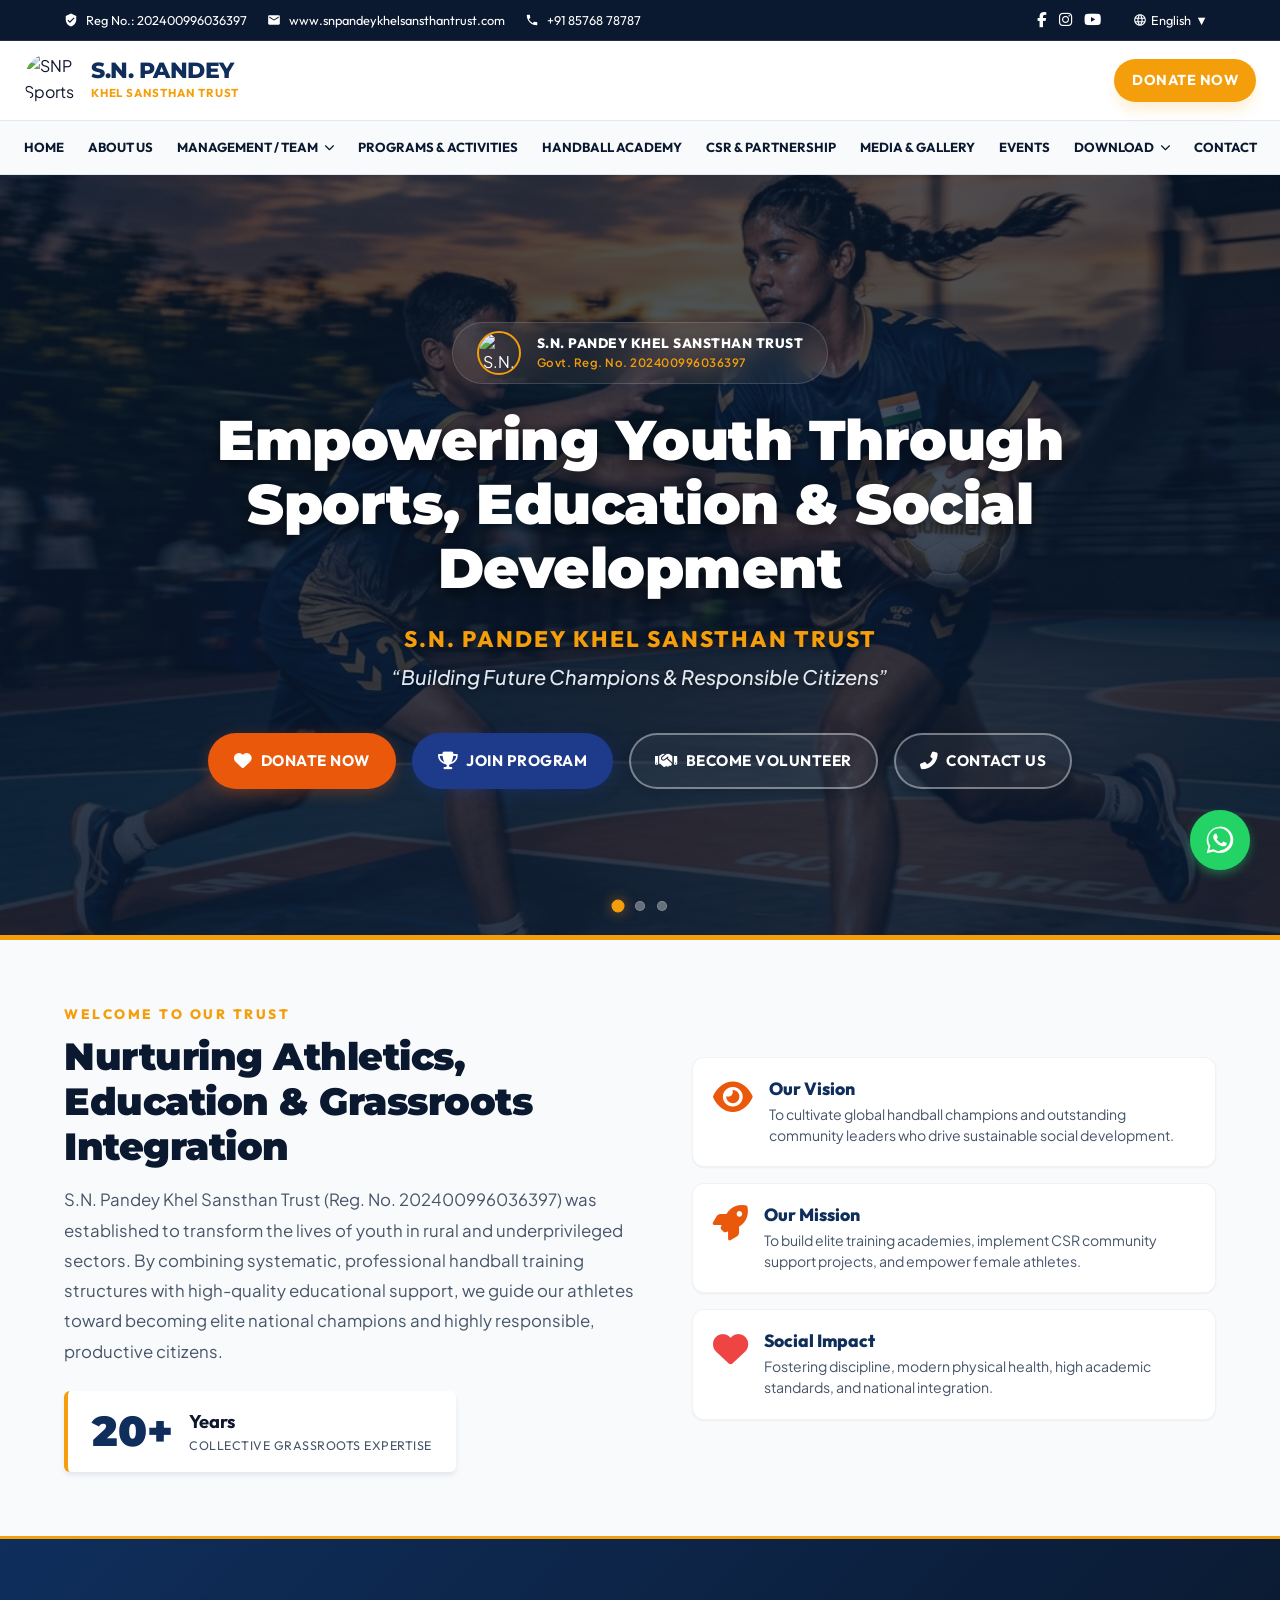
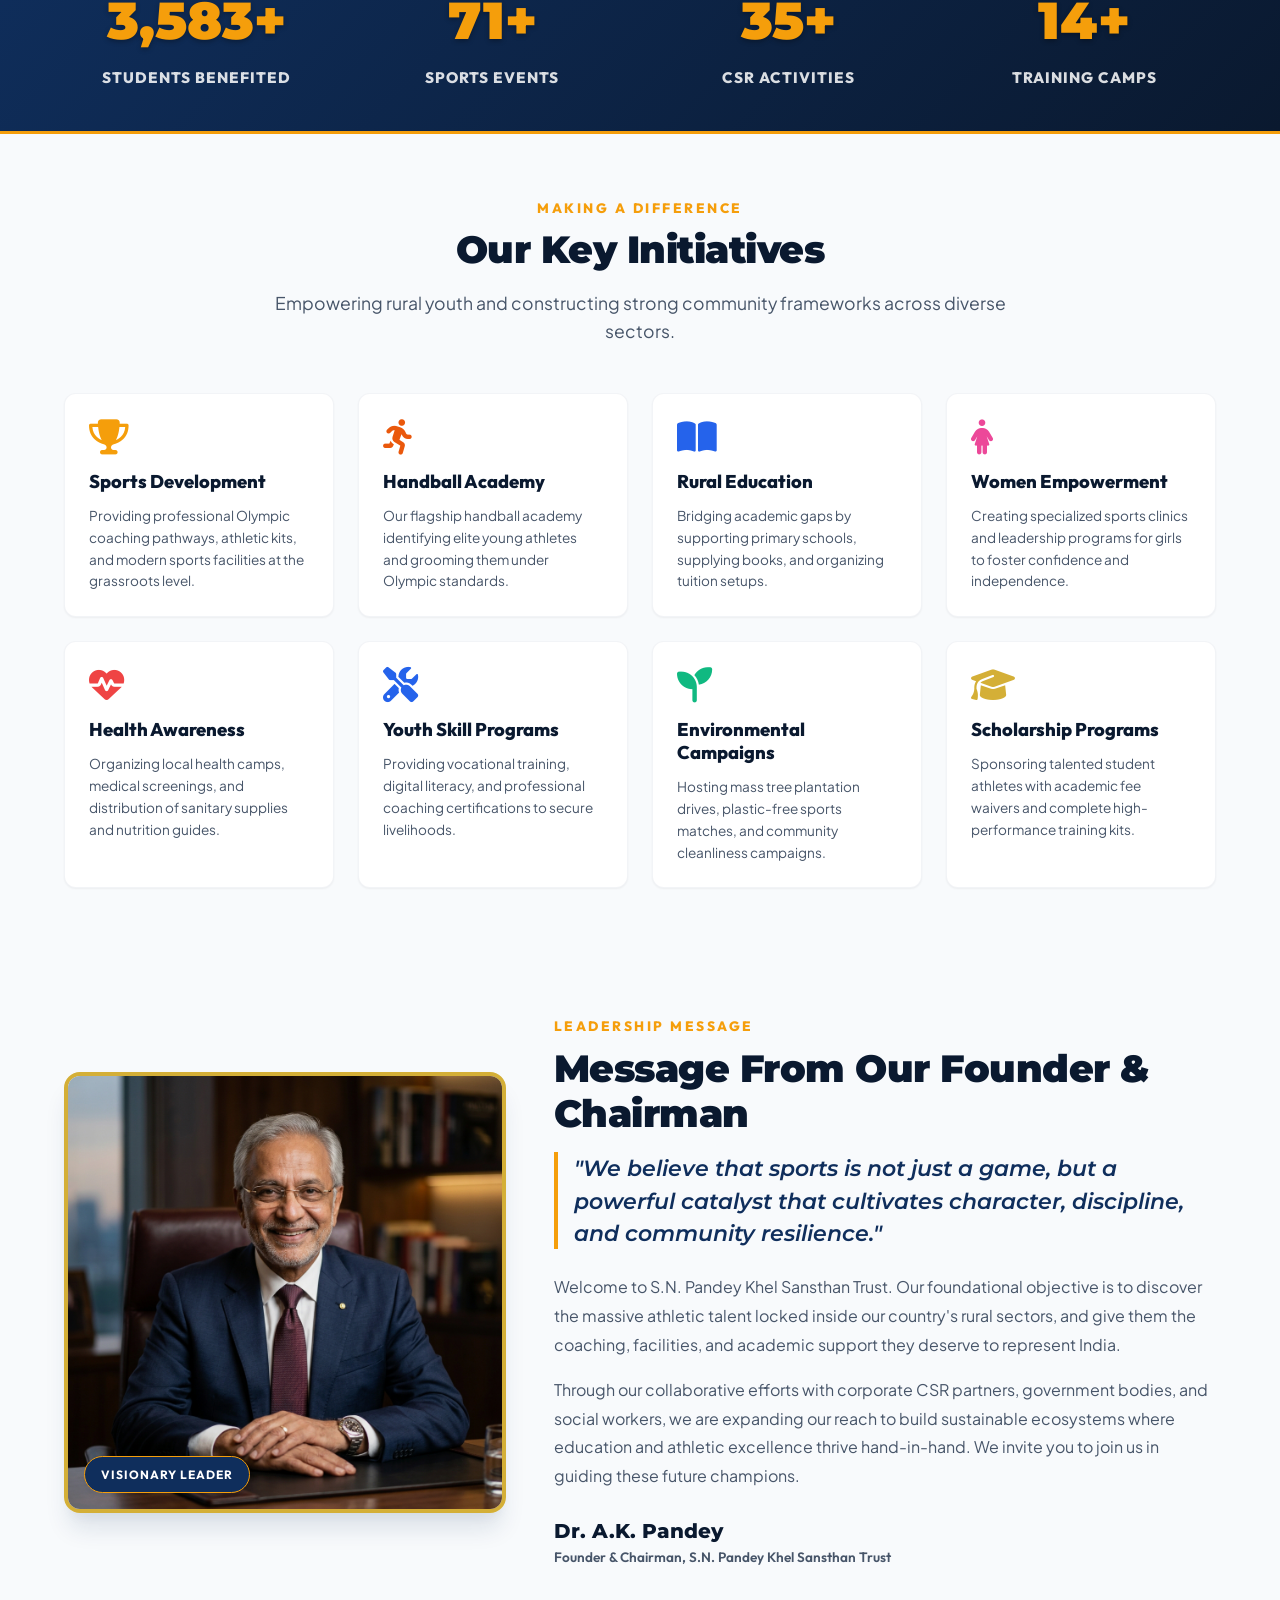
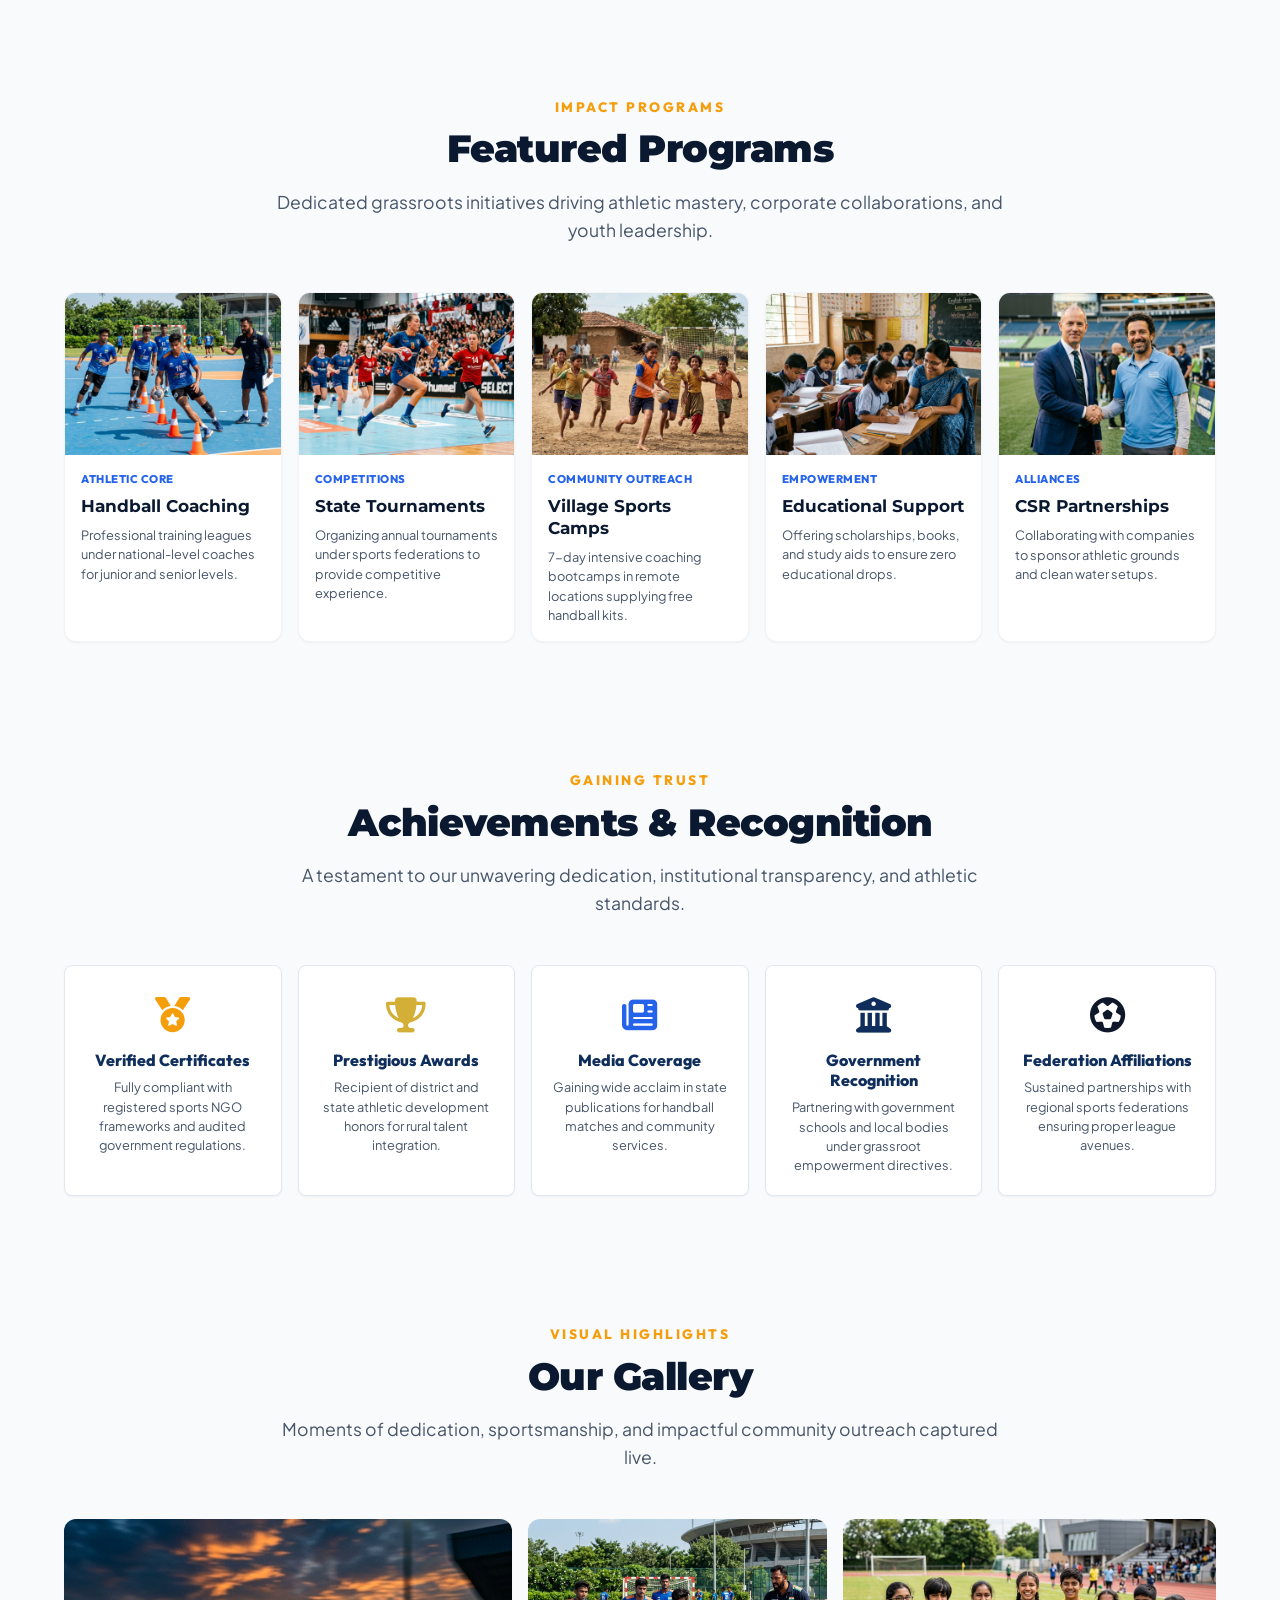
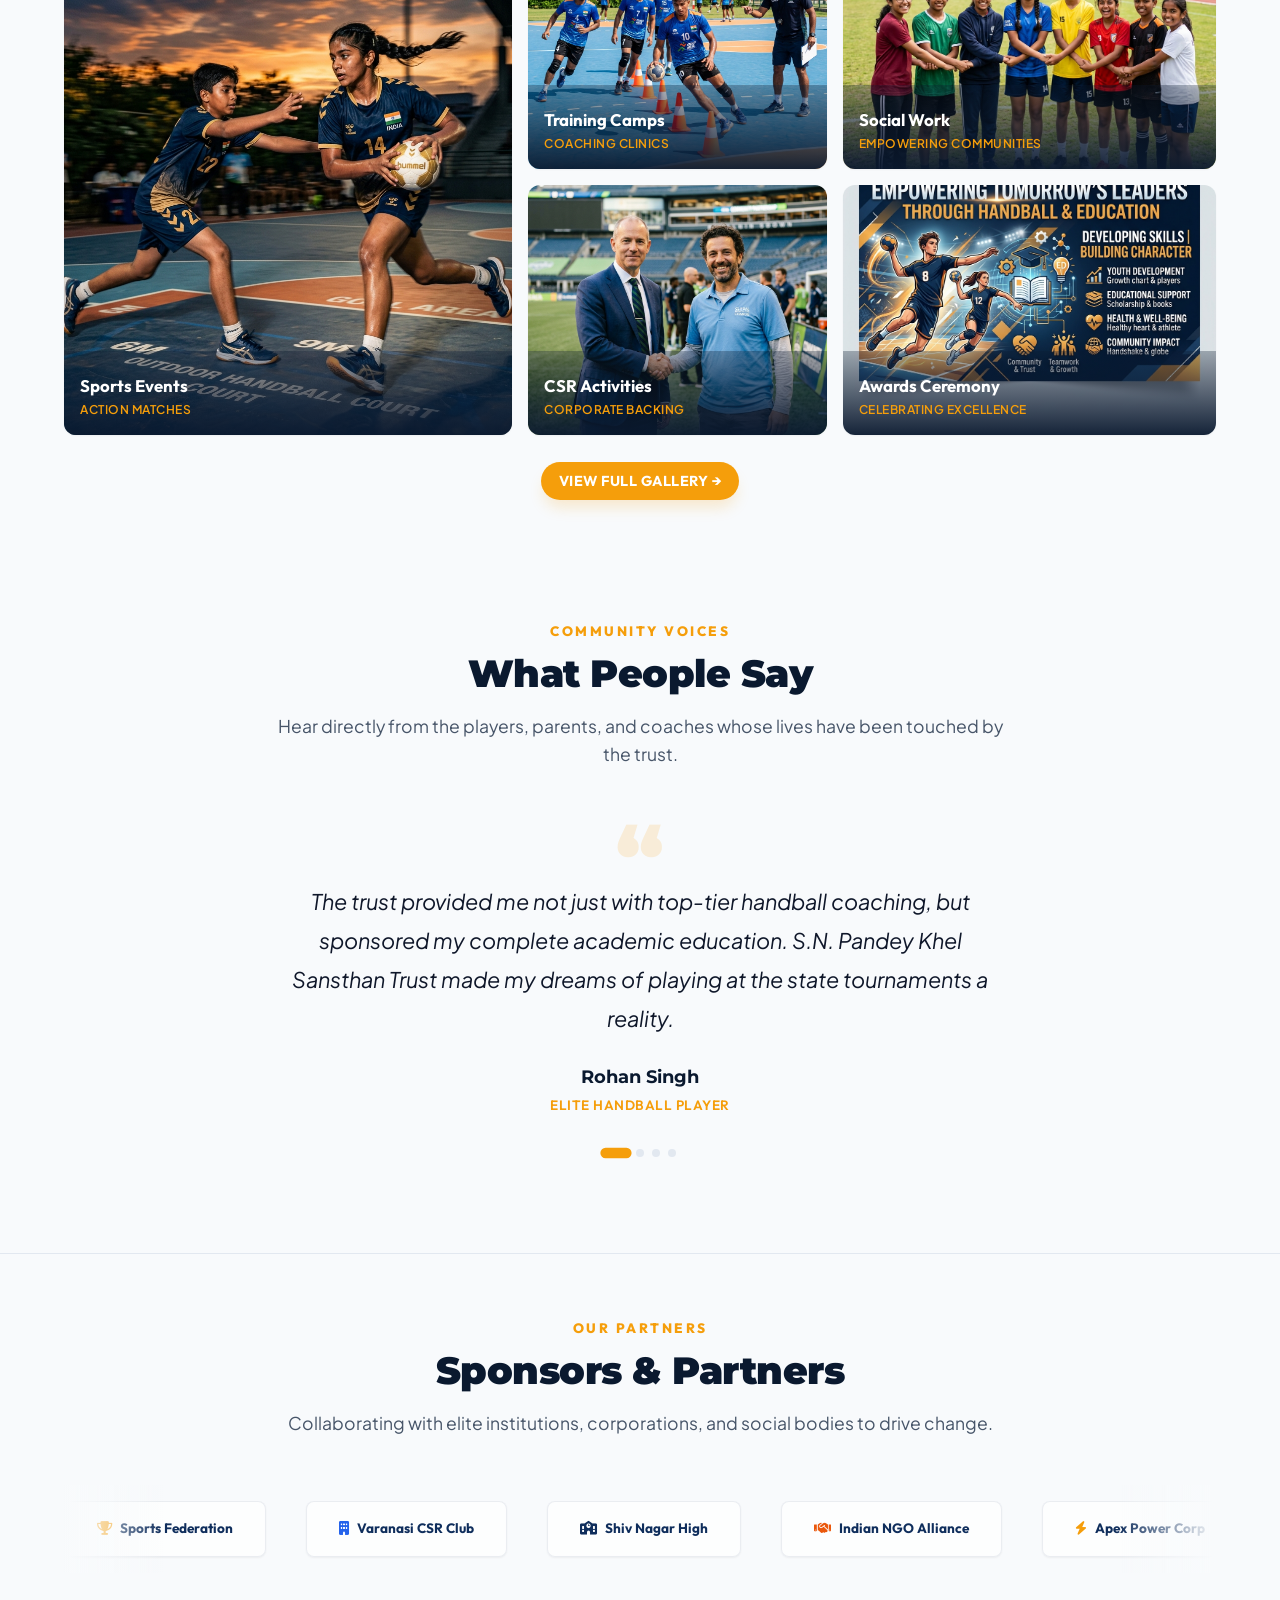
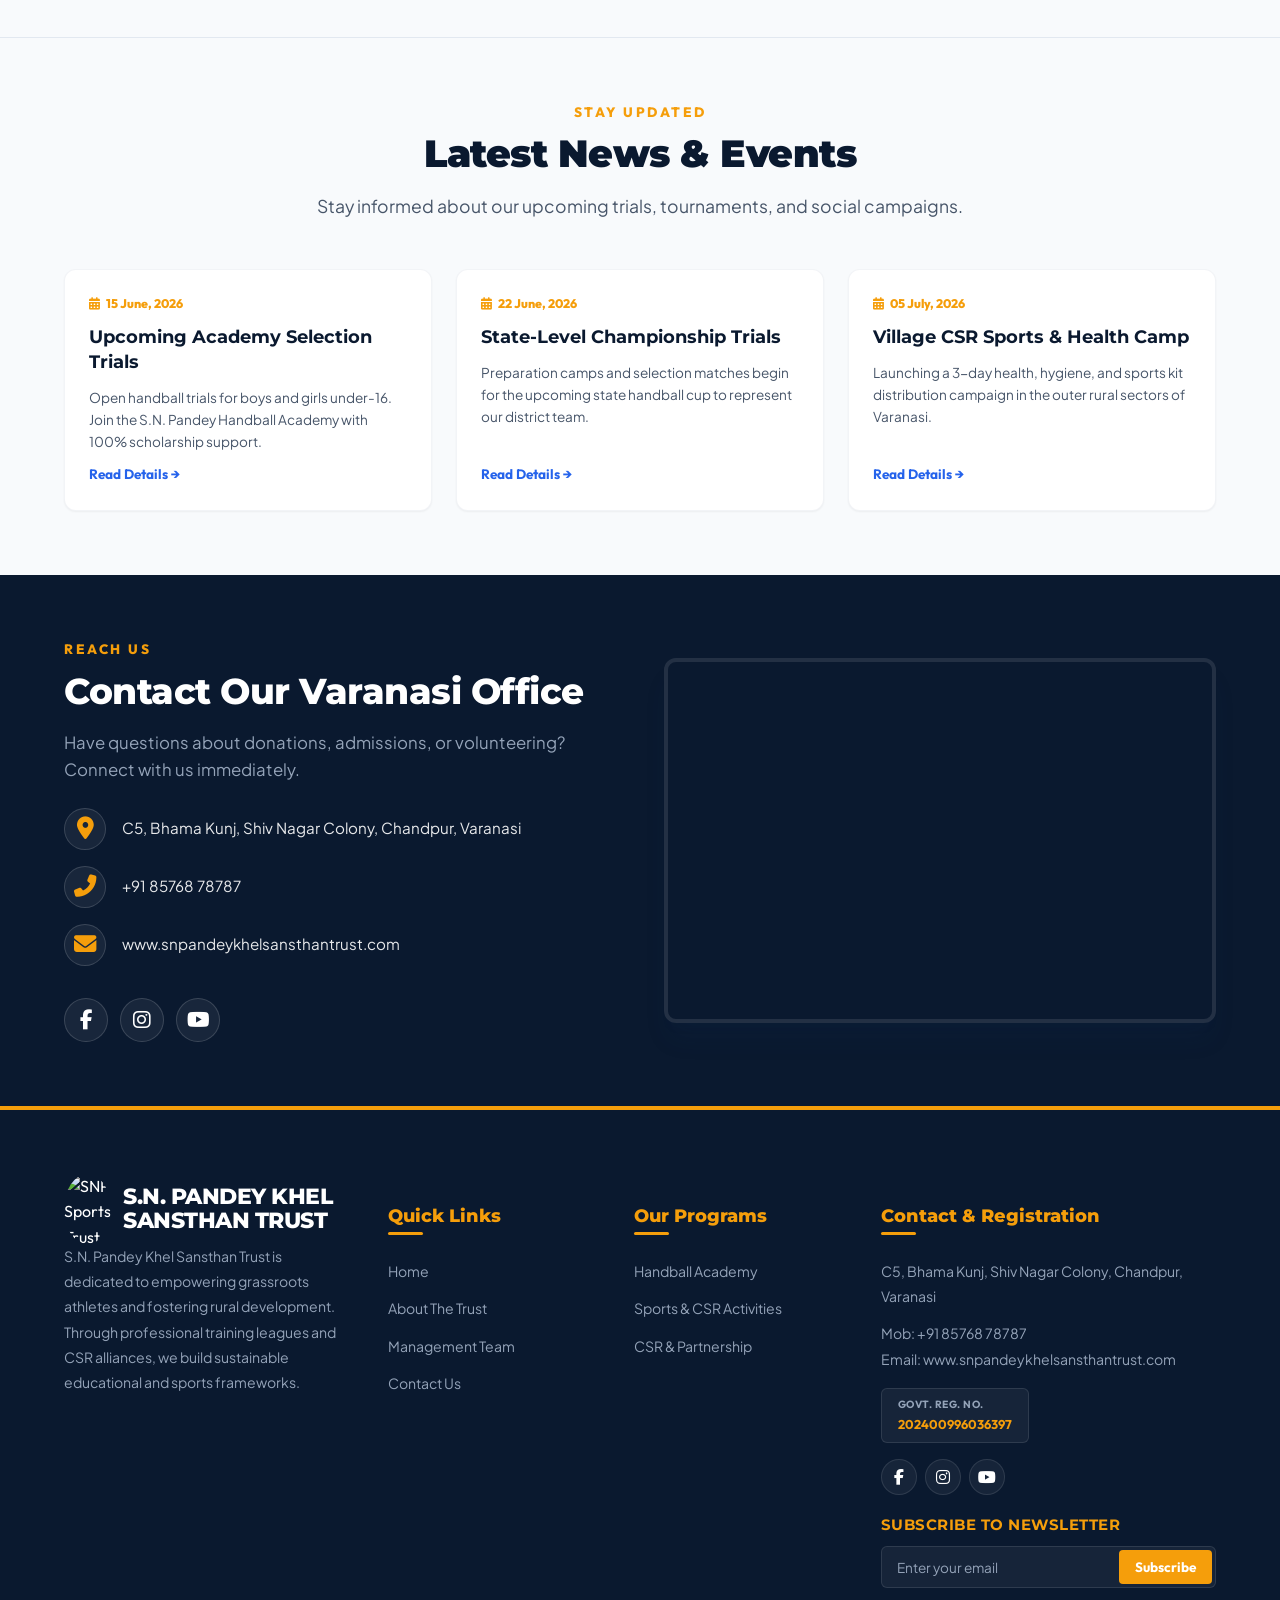
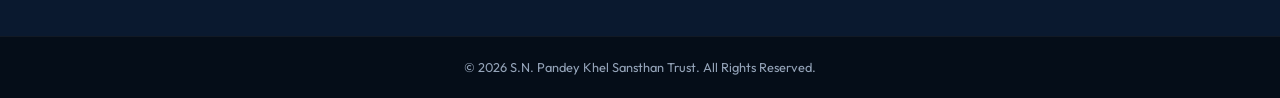
==== commit ecb6bbc0: "feat: implement dropdown navigation menus and add new pages for member registration, certificates, a" ====
--- a/index.html
+++ b/index.html
@@ -116,8 +116,12 @@
                     <div class="nav-item">
                         <a href="about.html" class="nav-link">About Us</a>
                     </div>
-                    <div class="nav-item">
-                        <a href="team.html" class="nav-link">Management / Team</a>
+                    <div class="nav-item nav-dropdown">
+                        <a href="#" class="nav-link dropdown-toggle">Management / Team <i class="fas fa-chevron-down" style="font-size: 0.65rem; margin-left: 2px;"></i></a>
+                        <ul class="dropdown-menu">
+                            <li><a href="team.html">Our Team</a></li>
+                            <li><a href="member-registration.html">Member Registration</a></li>
+                        </ul>
                     </div>
                     <div class="nav-item">
                         <a href="programs.html" class="nav-link">Programs & Activities</a>
@@ -133,6 +137,13 @@
                     </div>
                     <div class="nav-item">
                         <a href="events.html" class="nav-link">Events</a>
+                    </div>
+                    <div class="nav-item nav-dropdown">
+                        <a href="#" class="nav-link dropdown-toggle">Download <i class="fas fa-chevron-down" style="font-size: 0.65rem; margin-left: 2px;"></i></a>
+                        <ul class="dropdown-menu">
+                            <li><a href="annual-reports.html">Annual Report</a></li>
+                            <li><a href="certificates.html">Event Certificates</a></li>
+                        </ul>
                     </div>
                     <div class="nav-item">
                         <a href="contact.html" class="nav-link">Contact</a>
